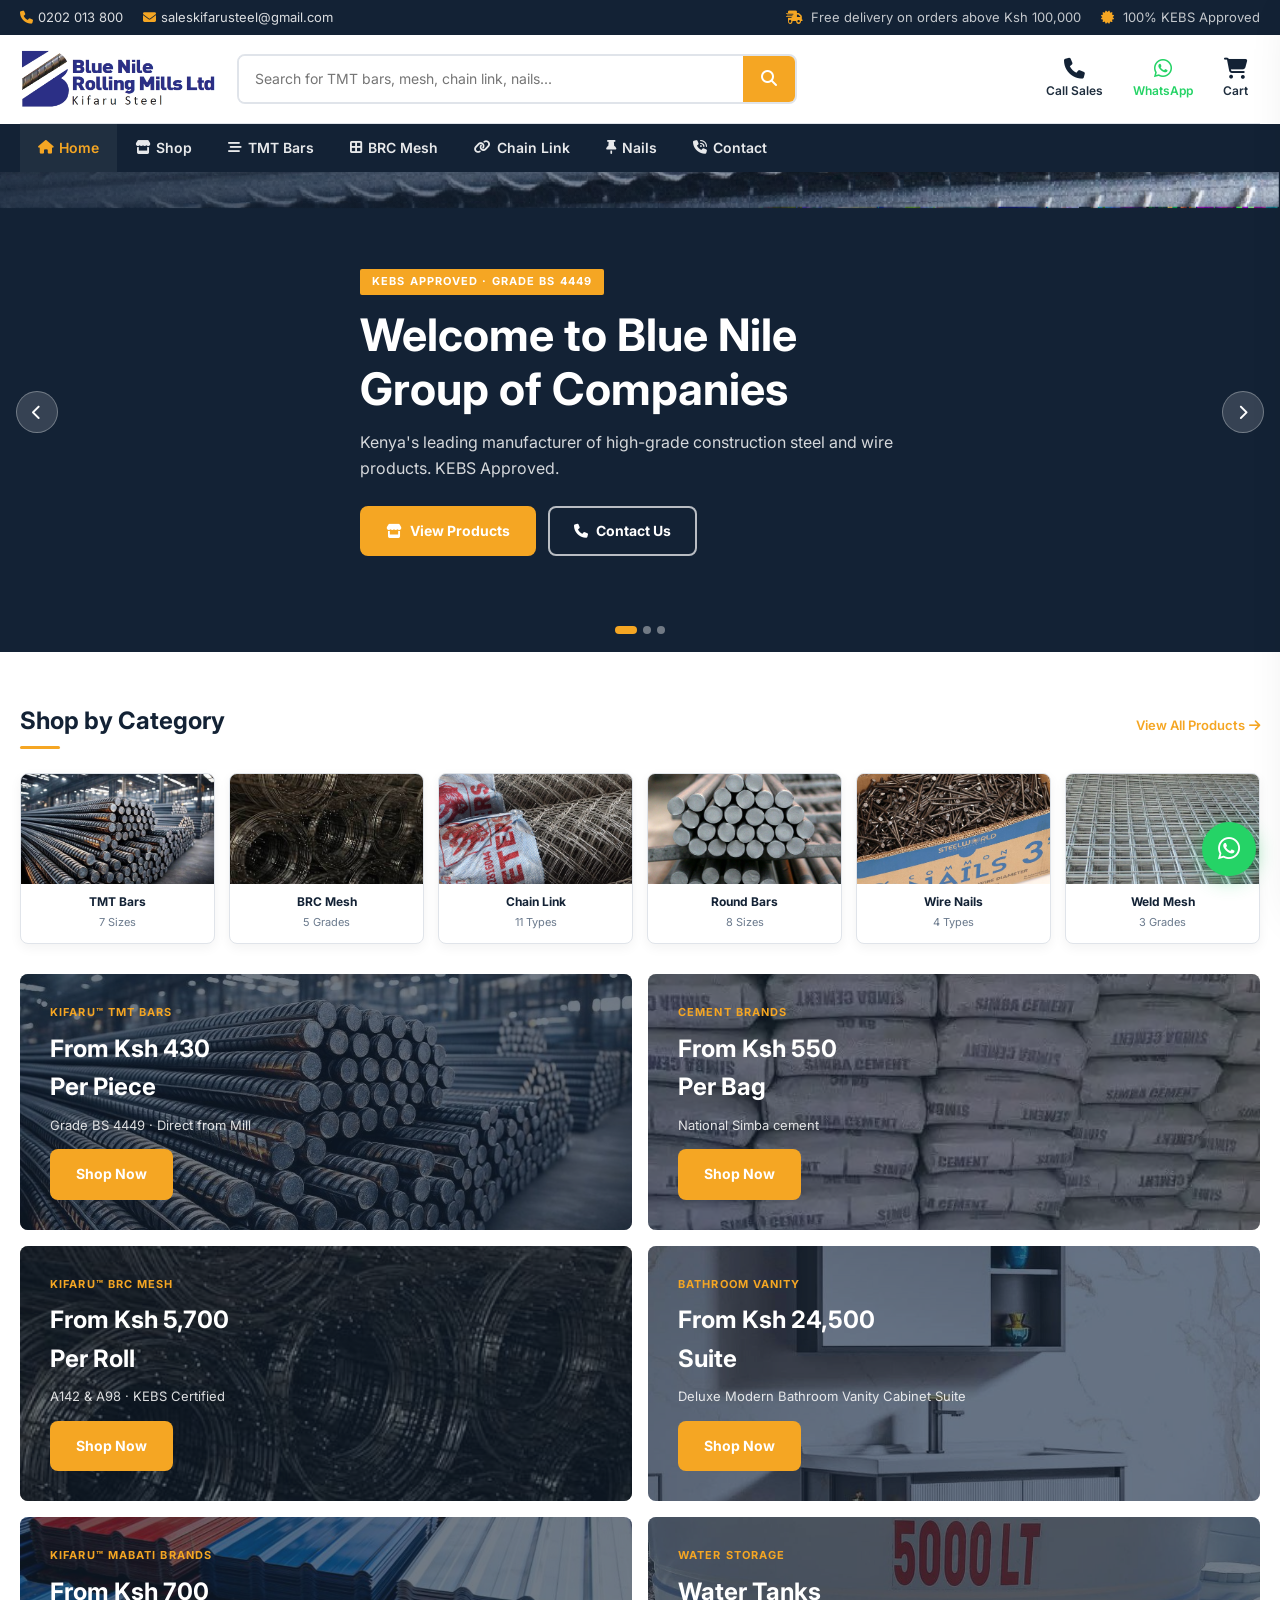
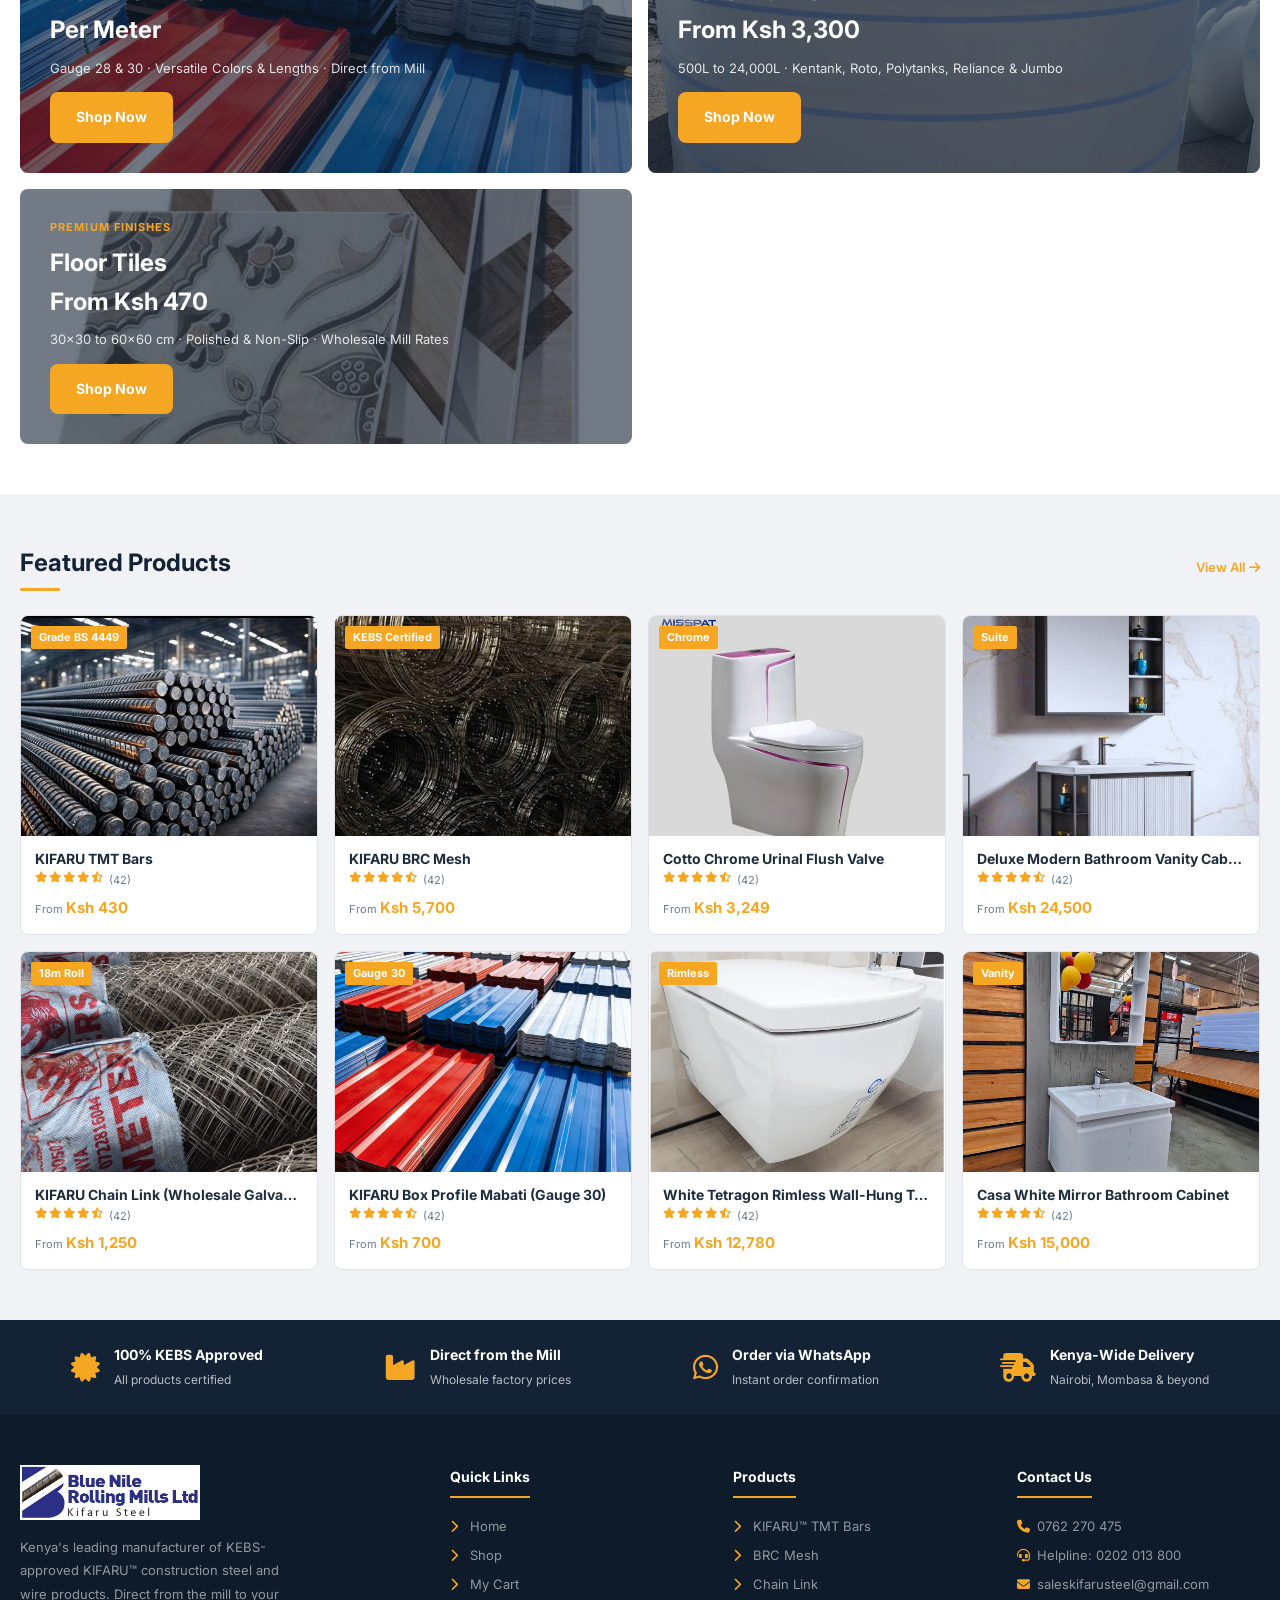
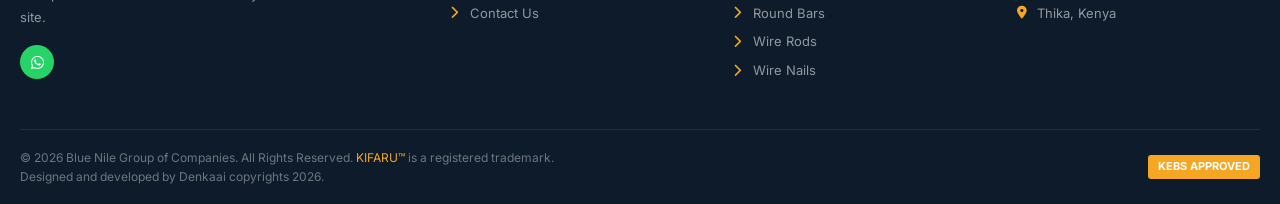
==== index.html @ 664346e0 "Update Box Profile banner to Mabati Brands and link to Mabati category" ====
<!DOCTYPE html>
<html lang="en">
<head>
  <meta charset="UTF-8">
  <meta name="viewport" content="width=device-width, initial-scale=1.0">
  <meta name="description" content="Blue Nile Group — Kenya's leading manufacturer of KEBS-approved KIFARU™ steel and wire products. TMT Bars, BRC Mesh, Chain Link, Nails and more. Order via WhatsApp.">
  <title>Blue Nile Group | KIFARU™ Steel &amp; Wire Products — Kenya</title>
  <link rel="icon" href="assets/logo-2.png" type="image/png">
  <link rel="stylesheet" href="https://cdnjs.cloudflare.com/ajax/libs/font-awesome/6.4.0/css/all.min.css">
  <link rel="stylesheet" href="https://cdnjs.cloudflare.com/ajax/libs/aos/2.3.4/aos.css">
  <link rel="stylesheet" href="style.css?v=1.0.6">
</head>
<body>

<!-- ===================== TOP BAR ===================== -->
<div class="top-bar">
  <div class="container">
    <div class="top-bar-left">
      <span><i class="fa-solid fa-phone"></i><a href="tel:0202013800">0202 013 800</a></span>
      <span><i class="fa-solid fa-envelope"></i><a href="mailto:saleskifarusteel@gmail.com">saleskifarusteel@gmail.com</a></span>
    </div>
    <div class="top-bar-right">
      <span><i class="fa-solid fa-truck-fast"></i> Free delivery on orders above Ksh 100,000</span>
      <span><i class="fa-solid fa-certificate"></i> 100% KEBS Approved</span>
    </div>
  </div>
</div>

<!-- ===================== HEADER ===================== -->
<header class="site-header" id="site-header">
  <div class="container">
    <div class="header-main">
      <a href="index.html" class="header-logo">
        <img src="assets/logo-2.png" alt="Blue Nile Group of Companies">
      </a>
      <div class="header-search">
        <input type="text" id="header-search-input" placeholder="Search for TMT bars, mesh, chain link, nails...">
        <button id="header-search-btn" aria-label="Search"><i class="fa-solid fa-magnifying-glass"></i></button>
      </div>
      <div class="header-actions">
        <a href="tel:0762270475" class="header-action-btn">
          <i class="fa-solid fa-phone"></i>
          <span>Call Sales</span>
        </a>
        <a href="https://wa.me/254755627028" target="_blank" class="header-action-btn" style="color:#25D366;">
          <i class="fa-brands fa-whatsapp" style="color:#25D366;"></i>
          <span>WhatsApp</span>
        </a>
        <button class="header-action-btn" id="cart-icon-btn" style="position:relative;">
          <i class="fa-solid fa-cart-shopping"></i>
          <span>Cart</span>
          <span class="cart-count" style="display:none;">0</span>
        </button>
      </div>
    </div>
  </div>
  <nav class="header-nav">
    <div class="container">
      <ul class="nav-menu" id="nav-menu">
        <li><a href="index.html" class="active"><i class="fa-solid fa-house"></i> Home</a></li>
        <li><a href="shop.html"><i class="fa-solid fa-store"></i> Shop</a></li>
        <li><a href="shop.html?cat=TMT Bars"><i class="fa-solid fa-bars-staggered"></i> TMT Bars</a></li>
        <li><a href="shop.html?cat=BRC Mesh"><i class="fa-solid fa-border-all"></i> BRC Mesh</a></li>
        <li><a href="shop.html?cat=Chain Link"><i class="fa-solid fa-link"></i> Chain Link</a></li>
        <li><a href="shop.html?cat=Nails"><i class="fa-solid fa-thumbtack"></i> Nails</a></li>
        <li><a href="#contact"><i class="fa-solid fa-phone-volume"></i> Contact</a></li>
      </ul>
      <button class="mobile-nav-toggle" id="mobile-nav-toggle"><i class="fa-solid fa-bars"></i></button>
    </div>
  </nav>
</header>

<!-- ===================== HERO SLIDER ===================== -->
<section class="hero">
  <div class="hero-slide active" style="background-image:url('assets/products/tmt-bars-2.png');">
    <div class="hero-overlay"></div>
    <div class="container">
      <div class="hero-content">
        <span class="hero-tag">KEBS Approved · Grade BS 4449</span>
        <h1>Welcome to Blue Nile Group of Companies</h1>
        <p>Kenya's leading manufacturer of high-grade construction steel and wire products. KEBS Approved.</p>
        <div class="hero-btns">
          <a href="shop.html" class="btn btn-accent"><i class="fa-solid fa-store"></i> View Products</a>
          <a href="#contact" class="btn btn-outline-white"><i class="fa-solid fa-phone"></i> Contact Us</a>
        </div>
      </div>
    </div>
  </div>
  <div class="hero-slide" style="background-image:url('assets/products/round-bars-2.jpg');">
    <div class="hero-overlay"></div>
    <div class="container">
      <div class="hero-content">
        <span class="hero-tag">Precision Engineered</span>
        <h1>KIFARU™ Steel — Built for Kenya</h1>
        <p>Precision-engineered round bars, TMT bars and mesh products trusted by contractors nationwide.</p>
        <div class="hero-btns">
          <a href="shop.html" class="btn btn-accent"><i class="fa-solid fa-store"></i> View Products</a>
          <a href="#contact" class="btn btn-outline-white"><i class="fa-solid fa-phone"></i> Contact Us</a>
        </div>
      </div>
    </div>
  </div>
  <div class="hero-slide" style="background-image:url('assets/products/kifaru-brc-mesh-2.jpeg');">
    <div class="hero-overlay"></div>
    <div class="container">
      <div class="hero-content">
        <span class="hero-tag">Factory Prices</span>
        <h1>Wholesale Prices. Direct from the Mill.</h1>
        <p>Browse our full product catalog and inquire directly for bulk orders.</p>
        <div class="hero-btns">
          <a href="shop.html" class="btn btn-accent"><i class="fa-solid fa-store"></i> View Products</a>
          <a href="#contact" class="btn btn-outline-white"><i class="fa-solid fa-phone"></i> Contact Us</a>
        </div>
      </div>
    </div>
  </div>
  <div class="hero-arrows">
    <button class="hero-arrow hero-prev" aria-label="Previous"><i class="fa-solid fa-chevron-left"></i></button>
    <button class="hero-arrow hero-next" aria-label="Next"><i class="fa-solid fa-chevron-right"></i></button>
  </div>
  <div class="hero-dots">
    <span class="hero-dot active"></span>
    <span class="hero-dot"></span>
    <span class="hero-dot"></span>
  </div>
</section>

<!-- ===================== CATEGORIES ===================== -->
<section class="section" style="background:#fff;">
  <div class="container">
    <div class="section-title reveal">
      <h2>Shop by Category</h2>
      <a href="shop.html">View All Products <i class="fa-solid fa-arrow-right"></i></a>
    </div>
    <div class="categories-grid reveal">
      <a href="shop.html?cat=TMT Bars" class="cat-card">
        <img src="assets/products/tmt-bars-1.jpg" alt="TMT Bars">
        <div class="cat-card-body"><h4>TMT Bars</h4><span>7 Sizes</span></div>
      </a>
      <a href="shop.html?cat=BRC Mesh" class="cat-card">
        <img src="assets/products/kifaru-brc-mesh-1.jpeg" alt="BRC Mesh">
        <div class="cat-card-body"><h4>BRC Mesh</h4><span>5 Grades</span></div>
      </a>
      <a href="shop.html?cat=Chain Link" class="cat-card">
        <img src="assets/products/chainlink-galvanized-1.jpg" alt="Chain Link">
        <div class="cat-card-body"><h4>Chain Link</h4><span>11 Types</span></div>
      </a>
      <a href="shop.html?cat=Round Bars" class="cat-card">
        <img src="assets/products/round-bars-1.jpeg" alt="Round Bars">
        <div class="cat-card-body"><h4>Round Bars</h4><span>8 Sizes</span></div>
      </a>
      <a href="shop.html?cat=Common Nails" class="cat-card">
        <img src="assets/products/common-nails-1.jpg" alt="Nails">
        <div class="cat-card-body"><h4>Wire Nails</h4><span>4 Types</span></div>
      </a>
      <a href="shop.html?cat=Weld Mesh" class="cat-card">
        <img src="assets/products/kifaru-weld-mesh-1.jpg" alt="Weld Mesh">
        <div class="cat-card-body"><h4>Weld Mesh</h4><span>3 Grades</span></div>
      </a>
    </div>

    <!-- Promo Banners -->
    <div class="promo-banner-grid reveal">
      <div class="promo-banner" style="background-image:url('assets/products/tmt-bars-1.jpg');">
        <div class="promo-banner-content">
          <span class="tag">KIFARU™ TMT Bars</span>
          <h3>From Ksh 430<br>Per Piece</h3>
          <p>Grade BS 4449 · Direct from Mill</p>
          <a href="shop.html?q=KIFARU%20TMT%20Bars" class="btn btn-accent">Shop Now</a>
        </div>
      </div>
      <div class="promo-banner" style="background-image:url('assets/products/simba-cement-1.jpg');">
        <div class="promo-banner-content">
          <span class="tag">CEMENT BRANDS</span>
          <h3>From Ksh 550<br>Per Bag</h3>
          <p>National Simba cement</p>
          <a href="shop.html?cat=Cement" class="btn btn-accent">Shop Now</a>
        </div>
      </div>
      <div class="promo-banner" style="background-image:url('assets/products/kifaru-brc-mesh-1.jpeg');">
        <div class="promo-banner-content">
          <span class="tag">KIFARU™ BRC Mesh</span>
          <h3>From Ksh 5,700<br>Per Roll</h3>
          <p>A142 &amp; A98 · KEBS Certified</p>
          <a href="shop.html?q=KIFARU%20BRC%20Mesh" class="btn btn-accent">Shop Now</a>
        </div>
      </div>
      <div class="promo-banner" style="background-image:url('assets/products/cabinets/cabinets.jpg');">
        <div class="promo-banner-content">
          <span class="tag">BATHROOM VANITY</span>
          <h3>From Ksh 24,500<br>Suite</h3>
          <p>Deluxe Modern Bathroom Vanity Cabinet Suite</p>
          <a href="shop.html?q=Deluxe%20Modern%20Bathroom%20Vanity%20Cabinet%20Suite" class="btn btn-accent">Shop Now</a>
        </div>
      </div>
      <div class="promo-banner" style="background-image:url('assets/products/box-profile-1.jpg');">
        <div class="promo-banner-content">
          <span class="tag">KIFARU™ MABATI BRANDS</span>
          <h3>From Ksh 700<br>Per Meter</h3>
          <p>Gauge 28 & 30 · Versatile Colors & Lengths · Direct from Mill</p>
          <a href="shop.html?cat=Mabati" class="btn btn-accent">Shop Now</a>
        </div>
      </div>
      <div class="promo-banner" style="background-image:url('assets/products/tank-1.jpg');">
        <div class="promo-banner-content">
          <span class="tag">WATER STORAGE</span>
          <h3>Water Tanks<br>From Ksh 3,300</h3>
          <p>500L to 24,000L · Kentank, Roto, Polytanks, Reliance &amp; Jumbo</p>
          <a href="shop.html?cat=Tanks" class="btn btn-accent">Shop Now</a>
        </div>
      </div>
      <div class="promo-banner" style="background-image:url('assets/products/floor-tile-1.jpg');">
        <div class="promo-banner-content">
          <span class="tag">PREMIUM FINISHES</span>
          <h3>Floor Tiles<br>From Ksh 470</h3>
          <p>30×30 to 60×60 cm · Polished &amp; Non-Slip · Wholesale Mill Rates</p>
          <a href="shop.html?cat=Floor Tile" class="btn btn-accent">Shop Now</a>
        </div>
      </div>
    </div>
  </div>
</section>

<!-- ===================== FEATURED PRODUCTS ===================== -->
<section class="section">
  <div class="container">
    <div class="section-title reveal">
      <h2>Featured Products</h2>
      <a href="shop.html">View All <i class="fa-solid fa-arrow-right"></i></a>
    </div>
    <div class="products-grid" id="featured-grid">
      <!-- Rendered by JS below -->
    </div>
  </div>
</section>

<!-- ===================== TRUST BAR ===================== -->
<div class="trust-bar">
  <div class="container">
    <div class="trust-item reveal"><i class="fa-solid fa-certificate"></i><div><strong>100% KEBS Approved</strong><span>All products certified</span></div></div>
    <div class="trust-item reveal"><i class="fa-solid fa-industry"></i><div><strong>Direct from the Mill</strong><span>Wholesale factory prices</span></div></div>
    <div class="trust-item reveal"><i class="fa-brands fa-whatsapp"></i><div><strong>Order via WhatsApp</strong><span>Instant order confirmation</span></div></div>
    <div class="trust-item reveal"><i class="fa-solid fa-truck-fast"></i><div><strong>Kenya-Wide Delivery</strong><span>Nairobi, Mombasa & beyond</span></div></div>
  </div>
</div>

<!-- ===================== FOOTER ===================== -->
<footer class="site-footer">
  <div class="container">
    <div class="footer-grid">
      <div class="footer-brand">
        <img src="assets/logo-2.png" alt="Blue Nile Group Logo">
        <p>Kenya's leading manufacturer of KEBS-approved KIFARU™ construction steel and wire products. Direct from the mill to your site.</p>
        <div style="display:flex;gap:10px;margin-top:16px;">
          <a href="https://wa.me/254755627028" target="_blank" style="width:34px;height:34px;background:#25D366;border-radius:50%;display:flex;align-items:center;justify-content:center;color:#fff;"><i class="fa-brands fa-whatsapp"></i></a>
        </div>
      </div>
      <div class="footer-col">
        <h4>Quick Links</h4>
        <ul>
          <li><a href="index.html"><i class="fa-solid fa-chevron-right"></i>Home</a></li>
          <li><a href="shop.html"><i class="fa-solid fa-chevron-right"></i>Shop</a></li>
          <li><a href="cart.html"><i class="fa-solid fa-chevron-right"></i>My Cart</a></li>
          <li><a href="#contact"><i class="fa-solid fa-chevron-right"></i>Contact Us</a></li>
        </ul>
      </div>
      <div class="footer-col">
        <h4>Products</h4>
        <ul>
          <li><a href="shop.html?cat=TMT Bars"><i class="fa-solid fa-chevron-right"></i>KIFARU™ TMT Bars</a></li>
          <li><a href="shop.html?cat=BRC Mesh"><i class="fa-solid fa-chevron-right"></i>BRC Mesh</a></li>
          <li><a href="shop.html?cat=Chain Link"><i class="fa-solid fa-chevron-right"></i>Chain Link</a></li>
          <li><a href="shop.html?cat=Round Bars"><i class="fa-solid fa-chevron-right"></i>Round Bars</a></li>
          <li><a href="shop.html?cat=Wire Rods"><i class="fa-solid fa-chevron-right"></i>Wire Rods</a></li>
          <li><a href="shop.html?cat=Common Nails"><i class="fa-solid fa-chevron-right"></i>Wire Nails</a></li>
        </ul>
      </div>
      <div class="footer-col">
        <h4>Contact Us</h4>
        <ul>
          <li><a href="tel:0762270475"><i class="fa-solid fa-phone"></i>0762 270 475</a></li>
          <li><a href="tel:0202013800"><i class="fa-solid fa-headset"></i>Helpline: 0202 013 800</a></li>
          <li><a href="mailto:saleskifarusteel@gmail.com"><i class="fa-solid fa-envelope"></i>saleskifarusteel@gmail.com</a></li>
          <li><a href="#"><i class="fa-solid fa-location-dot"></i>Thika, Kenya</a></li>
        </ul>
      </div>
    </div>
    <div class="footer-bottom">
      <p>&copy; 2026 Blue Nile Group of Companies. All Rights Reserved. <a href="#">KIFARU™</a> is a registered trademark.<br>Designed and developed by Denkaai copyrights 2026.</p>
      <span style="background:var(--accent);color:#fff;padding:3px 10px;border-radius:3px;font-size:11px;font-weight:700;">KEBS APPROVED</span>
    </div>
  </div>
</footer>

<!-- ===================== CART DRAWER ===================== -->
<div class="cart-overlay" id="cart-overlay"></div>
<aside class="cart-drawer" id="cart-drawer">
  <div class="cart-drawer-header">
    <h3><i class="fa-solid fa-cart-shopping"></i> Your Cart</h3>
    <button class="cart-close-btn" id="cart-close-btn"><i class="fa-solid fa-xmark"></i></button>
  </div>
  <div class="cart-drawer-items" id="cart-drawer-items"></div>
  <div class="cart-drawer-footer">
    <div class="cart-subtotal"><span>Subtotal</span><span id="cart-subtotal-amount">Ksh 0</span></div>
    <button class="cart-wa-btn" id="drawer-wa-btn"><i class="fa-solid fa-arrow-right"></i> Proceed to Checkout</button>
    <button class="cart-view-btn" id="cart-view-btn"><i class="fa-solid fa-cart-shopping"></i> Review Cart</button>
  </div>
</aside>

<!-- ===================== QUICK VIEW MODAL ===================== -->
<div class="modal-overlay" id="quick-view-modal" data-product-id="">
  <div class="modal">
    <button class="modal-close" id="quick-view-close"><i class="fa-solid fa-xmark"></i></button>
    <div class="modal-inner">
      <div class="modal-img-wrap"><img src="" alt="" class="modal-main-img"></div>
      <div class="modal-info">
        <h2 class="modal-title"></h2>
        <div class="price modal-price"></div>
        <p class="modal-desc"></p>
        <p class="variant-label">Select Size / Type:</p>
        <select class="variant-select modal-variant-select"></select>
        <div class="modal-qty-row">
          <div class="modal-qty">
            <button id="modal-qty-minus">−</button>
            <input type="number" value="1" min="1" id="modal-qty-val" class="modal-qty-val">
            <button id="modal-qty-plus">+</button>
          </div>
          <button class="modal-add-btn" id="modal-add-btn"><i class="fa-solid fa-cart-plus"></i> Add to Cart</button>
        </div>
        <button class="cart-wa-btn" id="modal-checkout-btn" style="margin-top:0; width:100%; justify-content:center; cursor:pointer;"><i class="fa-solid fa-arrow-right"></i> Proceed to Checkout</button>
      </div>
    </div>
  </div>
</div>

<!-- ===================== WHATSAPP FLOAT ===================== -->
<div class="wa-float">
  <a href="https://wa.me/254755627028?text=Hello%20KIFARU%20Steel!%20I%20would%20like%20to%20inquire%20about%20your%20products." target="_blank" aria-label="Chat on WhatsApp"><i class="fa-brands fa-whatsapp"></i></a>
</div>

<script src="https://cdnjs.cloudflare.com/ajax/libs/aos/2.3.4/aos.js"></script>
<script src="script.js?v=1.0.8"></script>
<script>
// Render 8 featured products on homepage
const featuredIds = [1, 3, 51, 58, 4, 20, 43, 54];
const grid = document.getElementById('featured-grid');
if (grid) {
  grid.innerHTML = featuredIds.map(id => {
    const p = PRODUCTS.find(x => x.id === id);
    if (!p) return '';
    return `
    <div class="product-card reveal" data-category="${p.category}" data-price="${p.fromPrice}" data-aos="fade-up">
      <div class="product-img-wrap">
        <span class="product-badge">${p.badge}</span>
        <div style="position:relative; width:100%; height:100%;">
          <img src="${p.image}" alt="${p.name}" loading="lazy" onerror="this.src='assets/logo-2.png'" data-images="${p.images ? p.images.join(',') : p.image}" data-index="0">
          ${p.images && p.images.length > 1 ? `
          <button onclick="nextImg(event, -1)" class="carousel-nav-btn left">&#10094;</button>
          <button onclick="nextImg(event, 1)" class="carousel-nav-btn right">&#10095;</button>
          ` : ''}
        </div>
        <div class="card-actions">
          <button class="card-add-btn" onclick="openQuickView(${p.id})"><i class="fa-solid fa-cart-plus"></i> Add to Cart</button>
        </div>
      </div>
      <div class="card-body product-card-body">
        <h3><a href="shop.html?q=${encodeURIComponent(p.name)}">${p.name}</a></h3>
        <div class="star-rating"><i class="fa-solid fa-star"></i><i class="fa-solid fa-star"></i><i class="fa-solid fa-star"></i><i class="fa-solid fa-star"></i><i class="fa-solid fa-star-half-stroke"></i><span>(42)</span></div>
        <div class="product-price"><span class="from">From</span>Ksh ${p.fromPrice.toLocaleString()}</div>
        <button class="card-btn-mobile" onclick="openQuickView(${p.id})"><i class="fa-solid fa-cart-plus"></i> Add to Cart</button>
      </div>
    </div>`;
  }).join('');
  // Trigger scroll observer for newly added cards
  document.querySelectorAll('#featured-grid .reveal').forEach(el => {
    const obs = new IntersectionObserver(entries => {
      entries.forEach(e => { if(e.isIntersecting){ e.target.classList.add('active'); obs.unobserve(e.target); }});
    },{threshold:0.1});
    obs.observe(el);
  });
}
</script>
</body>
</html>
---- style.css ----
/* =========================================================
   BLUE NILE GROUP | KIFARU STEEL
   WooCommerce-Style E-Commerce Stylesheet
   Inspired by wajenzistores.com
   ========================================================= */

@import url('https://fonts.googleapis.com/css2?family=Inter:wght@400;500;600;700&display=swap');

/* === CSS VARIABLES === */
:root {
  --primary: #132235;
  --primary-d: #0c1a28;
  --accent: #f5a623;
  --accent-d: #e09415;
  --white: #ffffff;
  --body-bg: #f0f2f5;
  --card-bg: #ffffff;
  --text: #1e2d3d;
  --muted: #6b7a8d;
  --border: #e0e4ea;
  --star: #f5a623;
  --green: #25D366;
  --red: #e74c3c;
  --font: 'Inter', sans-serif;
  --radius: 8px;
  --shadow: 0 4px 12px rgba(0, 0, 0, 0.05);
  --shadow-md: 0 8px 24px rgba(0, 0, 0, 0.08);
  --shadow-lg: 0 12px 48px rgba(0, 0, 0, 0.12);
  --transition: 0.3s cubic-bezier(0.25, 0.8, 0.25, 1);
  --container: 1280px;
  --header-h: 130px;
}

/* === RESET === */
*,
*::before,
*::after {
  box-sizing: border-box;
  margin: 0;
  padding: 0;
}

html {
  scroll-behavior: smooth;
}

body {
  font-family: var(--font);
  background: var(--body-bg);
  color: var(--text);
  line-height: 1.6;
  overflow-x: hidden;
  font-size: 15px;
}

a {
  text-decoration: none;
  color: inherit;
  transition: var(--transition);
}

img {
  max-width: 100%;
  display: block;
}

button {
  cursor: pointer;
  border: none;
  background: none;
  font: inherit;
}

ul,
ol {
  list-style: none;
}

input,
select,
textarea {
  font: inherit;
}

/* === LAYOUT === */
.container {
  max-width: var(--container);
  margin: auto;
  padding: 0 20px;
}

.section {
  padding: 50px 0;
}

/* === TOP BAR === */
.top-bar {
  background: var(--primary);
  color: rgba(255, 255, 255, 0.75);
  font-size: 13px;
  padding: 7px 0;
}

.top-bar .container {
  display: flex;
  justify-content: space-between;
  align-items: center;
  flex-wrap: wrap;
  gap: 8px;
}

.top-bar a {
  color: rgba(255, 255, 255, 0.85);
}

.top-bar a:hover {
  color: var(--accent);
}

.top-bar-left,
.top-bar-right {
  display: flex;
  gap: 20px;
  align-items: center;
}

.top-bar i {
  color: var(--accent);
  margin-right: 5px;
}

/* === HEADER === */
.site-header {
  background: var(--white);
  box-shadow: var(--shadow);
  position: sticky;
  top: 0;
  z-index: 500;
  transition: box-shadow var(--transition);
}

.site-header.scrolled {
  box-shadow: var(--shadow-md);
}

.header-main {
  display: flex;
  align-items: center;
  gap: 20px;
  padding: 14px 0;
  border-bottom: 1px solid var(--border);
}

.header-logo img {
  height: 60px;
}

.header-search {
  flex: 1;
  max-width: 560px;
  display: flex;
  border: 2px solid var(--border);
  border-radius: var(--radius);
  overflow: hidden;
  transition: border-color var(--transition);
}

.header-search:focus-within {
  border-color: var(--accent);
}

.header-search input {
  flex: 1;
  padding: 10px 16px;
  border: none;
  outline: none;
  font-size: 14px;
}

.header-search button {
  padding: 10px 18px;
  background: var(--accent);
  color: #fff;
  font-size: 1rem;
}

.header-search button:hover {
  background: var(--accent-d);
}

.header-actions {
  display: flex;
  gap: 6px;
  margin-left: auto;
}

.header-action-btn {
  display: flex;
  flex-direction: column;
  align-items: center;
  gap: 2px;
  padding: 6px 12px;
  color: var(--text);
  font-size: 12px;
  font-weight: 600;
  border-radius: var(--radius);
  transition: var(--transition);
  position: relative;
  text-align: center;
}

.header-action-btn i {
  font-size: 1.3rem;
  color: var(--primary);
}

.header-action-btn:hover {
  color: var(--accent);
}

.header-action-btn:hover i {
  color: var(--accent);
}

.cart-count {
  position: absolute;
  top: 2px;
  right: 8px;
  background: var(--accent);
  color: #fff;
  width: 18px;
  height: 18px;
  border-radius: 50%;
  font-size: 10px;
  font-weight: 700;
  display: flex;
  align-items: center;
  justify-content: center;
  line-height: 1;
}

/* === MAIN NAV === */
.header-nav {
  background: var(--primary);
}

.header-nav .container {
  display: flex;
  align-items: stretch;
}

.nav-menu {
  display: flex;
  gap: 0;
  flex: 1;
}

.nav-menu>li>a {
  display: flex;
  align-items: center;
  gap: 6px;
  padding: 13px 18px;
  color: rgba(255, 255, 255, 0.9);
  font-size: 14px;
  font-weight: 600;
  transition: var(--transition);
  white-space: nowrap;
}

.nav-menu>li>a:hover,
.nav-menu>li>a.active {
  color: var(--accent);
  background: rgba(255, 255, 255, 0.06);
}

.nav-menu>li>a i {
  font-size: 0.85rem;
}

.mobile-nav-toggle {
  display: none;
  color: #fff;
  font-size: 1.4rem;
  padding: 10px 0;
  margin-left: auto;
}

/* === CART DRAWER === */
.cart-overlay {
  position: fixed;
  inset: 0;
  background: rgba(0, 0, 0, 0.45);
  z-index: 900;
  opacity: 0;
  pointer-events: none;
  transition: opacity var(--transition);
}

.cart-overlay.open {
  opacity: 1;
  pointer-events: all;
}

.cart-drawer {
  position: fixed;
  top: 0;
  right: -420px;
  width: 400px;
  max-width: 100vw;
  height: 100vh;
  background: var(--white);
  z-index: 901;
  display: flex;
  flex-direction: column;
  transition: right 0.35s ease;
  box-shadow: var(--shadow-lg);
}

.cart-drawer.open {
  right: 0;
}

.cart-drawer-header {
  display: flex;
  align-items: center;
  justify-content: space-between;
  padding: 18px 20px;
  border-bottom: 2px solid var(--border);
  background: var(--primary);
  color: #fff;
}

.cart-drawer-header h3 {
  font-size: 1.1rem;
  font-weight: 700;
}

.cart-close-btn {
  color: #fff;
  font-size: 1.4rem;
  transition: var(--transition);
}

.cart-close-btn:hover {
  color: var(--accent);
}

.cart-drawer-items {
  flex: 1;
  overflow-y: auto;
  padding: 16px;
}

.cart-empty-msg {
  text-align: center;
  padding: 40px 20px;
  color: var(--muted);
}

.cart-empty-msg i {
  font-size: 3rem;
  color: var(--border);
  display: block;
  margin-bottom: 12px;
}

.cart-item {
  display: flex;
  gap: 12px;
  padding: 12px 0;
  border-bottom: 1px solid var(--border);
  align-items: center;
}

.cart-item-img {
  width: 64px;
  height: 64px;
  border-radius: var(--radius);
  object-fit: cover;
  flex-shrink: 0;
  border: 1px solid var(--border);
}

.cart-item-info {
  flex: 1;
  min-width: 0;
}

.cart-item-name {
  font-size: 13px;
  font-weight: 600;
  line-height: 1.3;
  margin-bottom: 4px;
}

.cart-item-variant {
  font-size: 12px;
  color: var(--muted);
}

.cart-item-price {
  font-size: 13px;
  font-weight: 700;
  color: var(--accent);
  margin-top: 4px;
}

.cart-item-qty {
  display: flex;
  align-items: center;
  gap: 6px;
  margin-top: 6px;
}

.qty-btn {
  width: 24px;
  height: 24px;
  border: 1px solid var(--border);
  border-radius: var(--radius);
  display: flex;
  align-items: center;
  justify-content: center;
  font-size: 12px;
  font-weight: 700;
  transition: var(--transition);
}

.qty-btn:hover {
  background: var(--primary);
  color: #fff;
  border-color: var(--primary);
}

.qty-input {
  width: 36px;
  text-align: center;
  border: 1px solid var(--border);
  border-radius: var(--radius);
  padding: 2px;
  font-size: 13px;
}

.cart-item-remove {
  color: var(--muted);
  font-size: 1rem;
  padding: 4px;
  transition: var(--transition);
  flex-shrink: 0;
}

.cart-item-remove:hover {
  color: var(--red);
}

.cart-drawer-footer {
  padding: 16px 20px;
  border-top: 2px solid var(--border);
  background: var(--body-bg);
}

.cart-subtotal {
  display: flex;
  justify-content: space-between;
  font-size: 14px;
  font-weight: 700;
  margin-bottom: 12px;
}

.cart-subtotal span:last-child {
  color: var(--accent);
  font-size: 16px;
}

.cart-wa-btn {
  display: flex;
  align-items: center;
  justify-content: center;
  gap: 10px;
  width: 100%;
  padding: 13px;
  background: var(--green);
  color: #fff;
  border-radius: var(--radius);
  font-weight: 700;
  font-size: 15px;
  transition: var(--transition);
  margin-bottom: 8px;
}

.cart-wa-btn:hover {
  background: #1da851;
  transform: translateY(-1px);
}

.cart-wa-btn i {
  font-size: 1.3rem;
}

.cart-view-btn {
  display: flex;
  align-items: center;
  justify-content: center;
  gap: 8px;
  width: 100%;
  padding: 11px;
  background: var(--primary);
  color: #fff;
  border-radius: var(--radius);
  font-weight: 600;
  font-size: 14px;
  transition: var(--transition);
}

.cart-view-btn:hover {
  background: var(--primary-d);
}

/* === HERO SLIDER === */
.hero {
  position: relative;
  overflow: hidden;
  background: var(--primary);
}

.hero-slide {
  display: none;
  position: relative;
  min-height: 480px;
  background-size: cover;
  background-position: center;
}

.hero-slide.active {
  display: flex;
  align-items: center;
}

.hero-overlay {
  position: absolute;
  inset: 0;
  background: linear-gradient(90deg, rgba(19, 34, 53, 0.85) 0%, rgba(19, 34, 53, 0.4) 60%, transparent 100%);
}

.hero-content {
  position: relative;
  z-index: 2;
  padding: 60px 0;
  max-width: 560px;
}

.hero-tag {
  display: inline-block;
  background: var(--accent);
  color: #fff;
  font-size: 11px;
  font-weight: 700;
  letter-spacing: 0.1em;
  text-transform: uppercase;
  padding: 4px 12px;
  border-radius: 2px;
  margin-bottom: 14px;
}

.hero-content h1 {
  font-size: 2.8rem;
  font-weight: 700;
  color: #fff;
  line-height: 1.2;
  margin-bottom: 14px;
}

.hero-content p {
  color: rgba(255, 255, 255, 0.82);
  font-size: 1rem;
  margin-bottom: 24px;
}

.hero-btns {
  display: flex;
  gap: 12px;
  flex-wrap: wrap;
}

.btn {
  display: inline-flex;
  align-items: center;
  gap: 8px;
  padding: 12px 24px;
  border-radius: var(--radius);
  font-weight: 700;
  font-size: 14px;
  cursor: pointer;
  border: 2px solid transparent;
  transition: var(--transition);
  white-space: nowrap;
}

.btn-accent {
  background: var(--accent);
  color: #fff;
}

.btn-accent:hover {
  background: var(--accent-d);
}

.btn-outline-white {
  background: transparent;
  border-color: rgba(255, 255, 255, 0.7);
  color: #fff;
}

.btn-outline-white:hover {
  background: rgba(255, 255, 255, 0.12);
}

.btn-primary {
  background: var(--primary);
  color: #fff;
}

.btn-primary:hover {
  background: var(--primary-d);
}

.btn-border {
  background: transparent;
  border: 2px solid var(--primary);
  color: var(--primary);
}

.btn-border:hover {
  background: var(--primary);
  color: #fff;
}

.hero-arrows {
  position: absolute;
  top: 50%;
  transform: translateY(-50%);
  width: 100%;
  display: flex;
  justify-content: space-between;
  padding: 0 16px;
  pointer-events: none;
  z-index: 3;
}

.hero-arrow {
  pointer-events: all;
  background: rgba(255, 255, 255, 0.15);
  border: 1px solid rgba(255, 255, 255, 0.3);
  color: #fff;
  width: 42px;
  height: 42px;
  border-radius: 50%;
  display: flex;
  align-items: center;
  justify-content: center;
  font-size: 0.95rem;
  transition: var(--transition);
}

.hero-arrow:hover {
  background: var(--accent);
  border-color: var(--accent);
}

.hero-dots {
  position: absolute;
  bottom: 18px;
  left: 50%;
  transform: translateX(-50%);
  display: flex;
  gap: 6px;
  z-index: 3;
}

.hero-dot {
  width: 8px;
  height: 8px;
  border-radius: 50%;
  background: rgba(255, 255, 255, 0.4);
  cursor: pointer;
  transition: var(--transition);
}

.hero-dot.active {
  background: var(--accent);
  width: 22px;
  border-radius: 4px;
}

/* === SECTION TITLES === */
.section-title {
  display: flex;
  align-items: center;
  justify-content: space-between;
  margin-bottom: 24px;
  flex-wrap: wrap;
  gap: 10px;
}

.section-title h2 {
  font-size: 1.5rem;
  font-weight: 700;
  color: var(--primary);
  position: relative;
  padding-bottom: 8px;
}

.section-title h2::after {
  content: '';
  position: absolute;
  bottom: 0;
  left: 0;
  width: 40px;
  height: 3px;
  background: var(--accent);
  border-radius: 2px;
}

.section-title a {
  font-size: 13px;
  font-weight: 600;
  color: var(--accent);
  display: flex;
  align-items: center;
  gap: 4px;
}

.section-title a:hover {
  color: var(--accent-d);
}

/* === CATEGORY BLOCKS === */
.categories-grid {
  display: grid;
  grid-template-columns: repeat(6, 1fr);
  gap: 14px;
}

.cat-card {
  background: var(--card-bg);
  border-radius: var(--radius);
  overflow: hidden;
  box-shadow: var(--shadow);
  transition: var(--transition);
  cursor: pointer;
  text-align: center;
  border: 1px solid var(--border);
}

.cat-card:hover {
  box-shadow: var(--shadow-md);
  transform: translateY(-3px);
}

.cat-card img {
  width: 100%;
  height: 110px;
  object-fit: cover;
  transition: transform 0.4s ease;
}

.cat-card:hover img {
  transform: scale(1.05);
}

.cat-card-body {
  padding: 10px 8px;
}

.cat-card-body h4 {
  font-size: 12px;
  font-weight: 700;
  color: var(--primary);
  line-height: 1.3;
}

.cat-card-body span {
  font-size: 11px;
  color: var(--muted);
}

/* === PROMO BANNER === */
.promo-banner-grid {
  display: grid;
  grid-template-columns: repeat(2, 1fr);
  gap: 16px;
  margin-top: 30px;
}

.promo-banner {
  position: relative;
  border-radius: var(--radius);
  overflow: hidden;
  min-height: 180px;
  display: flex;
  align-items: center;
  padding: 30px;
  background-size: cover;
  background-position: center;
}

.promo-banner::before {
  content: '';
  position: absolute;
  inset: 0;
  background: rgba(19, 34, 53, 0.6);
}

.promo-banner-content {
  position: relative;
  z-index: 1;
  color: #fff;
}

.promo-banner-content .tag {
  font-size: 11px;
  font-weight: 700;
  text-transform: uppercase;
  letter-spacing: 0.1em;
  color: var(--accent);
  display: block;
  margin-bottom: 8px;
}

.promo-banner-content h3 {
  font-size: 1.5rem;
  font-weight: 700;
  margin-bottom: 8px;
}

.promo-banner-content p {
  font-size: 13px;
  opacity: 0.85;
  margin-bottom: 14px;
}

/* === PRODUCT CARD === */
.products-grid {
  display: grid;
  grid-template-columns: repeat(4, 1fr);
  gap: 16px;
}

.product-card {
  background: var(--card-bg);
  border: 1px solid var(--border);
  border-radius: var(--radius);
  overflow: hidden;
  position: relative;
  transition: box-shadow var(--transition), transform var(--transition);
}

.product-card:hover {
  box-shadow: var(--shadow-md);
  transform: translateY(-3px);
}

.product-card:hover .card-actions {
  opacity: 1;
  transform: translateY(0);
}

.product-img-wrap {
  position: relative;
  overflow: hidden;
  height: 220px;
  background: #f8f8f8;
}

.product-img-wrap img {
  width: 100%;
  height: 100%;
  object-fit: cover;
  transition: transform 0.4s ease;
}

.product-card:hover .product-img-wrap img {
  transform: scale(1.05);
}

.product-badge {
  position: absolute;
  top: 10px;
  left: 10px;
  background: var(--accent);
  color: #fff;
  font-size: 11px;
  font-weight: 700;
  padding: 3px 8px;
  border-radius: 2px;
  z-index: 10;
}

.carousel-nav-btn {
  position: absolute;
  top: 50%;
  transform: translateY(-50%);
  background: rgba(0, 0, 0, 0.4);
  color: #fff;
  border: none;
  width: 28px;
  height: 28px;
  border-radius: 50%;
  cursor: pointer;
  z-index: 5;
  opacity: 0;
  transition: opacity 0.3s;
  display: flex;
  align-items: center;
  justify-content: center;
  font-size: 12px;
}

.product-img-wrap:hover .carousel-nav-btn,
.modal-img-wrap:hover .carousel-nav-btn {
  opacity: 1;
}

.carousel-nav-btn.left {
  left: 5px;
}

.carousel-nav-btn.right {
  right: 5px;
}

.carousel-nav-btn:hover {
  background: var(--accent);
}

.product-badge.kebs {
  background: #27ae60;
}

.card-actions {
  position: absolute;
  bottom: 0;
  left: 0;
  right: 0;
  display: flex;
  gap: 6px;
  padding: 8px;
  background: rgba(19, 34, 53, 0.85);
  opacity: 0;
  transform: translateY(8px);
  transition: var(--transition);
  z-index: 3;
}

.card-add-btn {
  flex: 1;
  display: flex;
  align-items: center;
  justify-content: center;
  gap: 6px;
  padding: 8px;
  background: var(--accent);
  color: #fff;
  border-radius: var(--radius);
  font-size: 12px;
  font-weight: 700;
  transition: var(--transition);
}

.card-add-btn:hover {
  background: var(--accent-d);
}

.card-wishlist-btn {
  width: 34px;
  display: flex;
  align-items: center;
  justify-content: center;
  background: rgba(255, 255, 255, 0.15);
  color: #fff;
  border-radius: var(--radius);
  transition: var(--transition);
}

.card-wishlist-btn:hover {
  background: var(--accent);
}

.product-card-body {
  padding: 14px;
}

.product-card-body h3 {
  font-size: 14px;
  font-weight: 700;
  color: var(--text);
  margin-bottom: 4px;
  line-height: 1.3;
  white-space: nowrap;
  overflow: hidden;
  text-overflow: ellipsis;
}

.product-card-body h3 a:hover {
  color: var(--accent);
}

.star-rating {
  display: flex;
  gap: 2px;
  margin-bottom: 6px;
}

.star-rating i {
  color: var(--star);
  font-size: 11px;
}

.star-rating span {
  font-size: 11px;
  color: var(--muted);
  margin-left: 4px;
}

.product-price {
  font-size: 15px;
  font-weight: 700;
  color: var(--accent);
}

.product-price .from {
  font-size: 11px;
  font-weight: 400;
  color: var(--muted);
  margin-right: 3px;
}

.product-price del {
  font-size: 13px;
  font-weight: 400;
  color: var(--muted);
  margin-right: 6px;
}

.card-btn-mobile {
  display: flex;
  align-items: center;
  justify-content: center;
  gap: 6px;
  margin-top: 10px;
  padding: 8px;
  background: var(--primary);
  color: #fff;
  border-radius: var(--radius);
  font-size: 13px;
  font-weight: 600;
  width: 100%;
  transition: var(--transition);
  display: none;
}

.card-btn-mobile:hover {
  background: var(--accent);
}

/* === QUICK VIEW MODAL === */
.modal-overlay {
  position: fixed;
  inset: 0;
  background: rgba(0, 0, 0, 0.55);
  z-index: 800;
  display: none;
  align-items: center;
  justify-content: center;
  padding: 20px;
}

.modal-overlay.open {
  display: flex;
}

.modal {
  background: var(--white);
  border-radius: var(--radius);
  max-width: 780px;
  width: 100%;
  max-height: 90vh;
  overflow-y: auto;
  position: relative;
  box-shadow: var(--shadow-lg);
}

.modal-close {
  position: absolute;
  top: 14px;
  right: 14px;
  font-size: 1.4rem;
  color: var(--muted);
  z-index: 2;
  transition: var(--transition);
}

.modal-close:hover {
  color: var(--red);
}

.modal-inner {
  display: grid;
  grid-template-columns: 1fr 1fr;
}

.modal-img-wrap {
  background: #f8f8f8;
}

.modal-img-wrap img {
  width: 100%;
  height: 340px;
  object-fit: cover;
}

.modal-info {
  padding: 28px;
}

.modal-info h2 {
  font-size: 1.3rem;
  font-weight: 700;
  margin-bottom: 8px;
}

.modal-info .price {
  font-size: 1.2rem;
  font-weight: 700;
  color: var(--accent);
  margin-bottom: 12px;
}

.modal-info p {
  font-size: 14px;
  color: var(--muted);
  margin-bottom: 16px;
  line-height: 1.7;
}

.variant-label {
  font-size: 13px;
  font-weight: 600;
  margin-bottom: 6px;
}

.variant-select {
  width: 100%;
  padding: 9px 12px;
  border: 1.5px solid var(--border);
  border-radius: var(--radius);
  font-size: 14px;
  outline: none;
  margin-bottom: 16px;
  transition: border-color var(--transition);
}

.variant-select:focus {
  border-color: var(--accent);
}

.modal-qty-row {
  display: flex;
  gap: 10px;
  align-items: center;
  margin-bottom: 16px;
}

.modal-qty {
  display: flex;
  align-items: center;
  border: 1.5px solid var(--border);
  border-radius: var(--radius);
  overflow: hidden;
}

.modal-qty button {
  width: 36px;
  height: 38px;
  background: #f4f4f4;
  font-size: 1rem;
  font-weight: 700;
  transition: var(--transition);
}

.modal-qty button:hover {
  background: var(--primary);
  color: #fff;
}

.modal-qty input {
  width: 50px;
  text-align: center;
  border: none;
  border-left: 1px solid var(--border);
  border-right: 1px solid var(--border);
  height: 38px;
  font-size: 14px;
  outline: none;
}

.modal-add-btn {
  flex: 1;
  padding: 11px;
  background: var(--accent);
  color: #fff;
  border-radius: var(--radius);
  font-weight: 700;
  font-size: 14px;
  display: flex;
  align-items: center;
  justify-content: center;
  gap: 8px;
  transition: var(--transition);
}

.modal-add-btn:hover {
  background: var(--accent-d);
}

/* === SHOP PAGE LAYOUT === */
.shop-layout {
  display: grid;
  grid-template-columns: 240px 1fr;
  gap: 24px;
  align-items: start;
}

.shop-sidebar {
  background: var(--card-bg);
  border: 1.5px solid var(--border);
  border-radius: 12px;
  padding: 24px;
  position: sticky;
  top: calc(var(--header-h) + 10px);
  box-shadow: 0 4px 18px rgba(0, 0, 0, 0.05);
}

.sidebar-block {
  margin-bottom: 24px;
}

.sidebar-block:last-child {
  margin-bottom: 0;
}

.sidebar-block-call {
  margin-top: 20px;
}

.sidebar-title {
  font-size: 15px;
  font-weight: 700;
  color: var(--primary);
  padding-bottom: 10px;
  border-bottom: 2px solid var(--accent);
  margin-bottom: 14px;
  text-transform: uppercase;
  letter-spacing: 0.05em;
  display: flex;
  align-items: center;
  gap: 8px;
}

.sidebar-title-large {
  font-size: 15px !important;
  font-weight: 700 !important;
  letter-spacing: 0.03em;
  padding-bottom: 10px;
  color: var(--primary);
}

.sidebar-wa-desc {
  font-size: 13px;
  color: #475569;
  line-height: 1.5;
  margin-bottom: 12px;
}

.btn-chat-now-green {
  display: flex !important;
  align-items: center;
  justify-content: center;
  gap: 8px;
  width: 100%;
  padding: 11px 16px !important;
  background: #25D366 !important;
  color: #ffffff !important;
  font-size: 14px !important;
  font-weight: 700 !important;
  border-radius: 7px !important;
  box-shadow: 0 3px 10px rgba(37, 211, 102, 0.3);
  transition: all 0.25s ease;
  text-decoration: none;
  cursor: pointer;
}

.btn-chat-now-green i {
  font-size: 1.1rem;
}

.btn-chat-now-green:hover {
  background: #1da851 !important;
  color: #ffffff !important;
  transform: translateY(-2px);
  box-shadow: 0 6px 18px rgba(37, 211, 102, 0.45);
}

.sidebar-contact-list {
  display: flex;
  flex-direction: column;
  gap: 10px;
}

.sidebar-contact-list a {
  display: flex;
  align-items: center;
  gap: 12px;
  padding: 10px 14px;
  background: #f8fafc;
  border: 1px solid var(--border);
  border-radius: 8px;
  font-size: 15.5px;
  font-weight: 600;
  color: var(--primary);
  transition: all 0.2s ease;
}

.sidebar-contact-list a i {
  color: var(--accent);
  font-size: 1.15rem;
  width: 20px;
  text-align: center;
}

.sidebar-contact-list a:hover {
  background: #ffffff;
  border-color: var(--accent);
  color: var(--accent);
  transform: translateX(3px);
}

.sidebar-cats li {
  margin-bottom: 6px;
}

.sidebar-cats a {
  display: flex;
  justify-content: space-between;
  align-items: center;
  font-size: 14px;
  color: var(--text);
  padding: 5px 0;
  transition: var(--transition);
}

.sidebar-cats a:hover,
.sidebar-cats a.active {
  color: var(--accent);
}

.sidebar-cats a.active {
  font-weight: 700;
}

.sidebar-cats .count {
  background: var(--body-bg);
  border: 1px solid var(--border);
  border-radius: 30px;
  padding: 1px 7px;
  font-size: 11px;
  color: var(--muted);
}

.shop-toolbar {
  display: flex;
  justify-content: space-between;
  align-items: center;
  margin-bottom: 16px;
  background: var(--card-bg);
  border: 1px solid var(--border);
  border-radius: var(--radius);
  padding: 10px 14px;
  flex-wrap: wrap;
  gap: 10px;
}

.shop-count {
  font-size: 13px;
  color: var(--muted);
}

.shop-sort select {
  padding: 6px 10px;
  border: 1px solid var(--border);
  border-radius: var(--radius);
  font-size: 13px;
  outline: none;
}

.shop-grid {
  display: grid;
  grid-template-columns: repeat(3, 1fr);
  gap: 16px;
}

/* === CART PAGE === */
.cart-page-layout {
  display: grid;
  grid-template-columns: 1fr 340px;
  gap: 24px;
  align-items: start;
}

.cart-table {
  background: var(--card-bg);
  border: 1px solid var(--border);
  border-radius: var(--radius);
  overflow: hidden;
}

.cart-table table {
  width: 100%;
  border-collapse: collapse;
}

.cart-table th {
  background: var(--primary);
  color: #fff;
  padding: 12px 16px;
  font-size: 13px;
  font-weight: 700;
  text-align: left;
}

.cart-table td {
  padding: 14px 16px;
  border-bottom: 1px solid var(--border);
  font-size: 14px;
  vertical-align: middle;
}

.cart-table tr:last-child td {
  border-bottom: none;
}

.ct-product {
  display: flex;
  gap: 12px;
  align-items: center;
}

.ct-product img {
  width: 60px;
  height: 60px;
  object-fit: cover;
  border-radius: var(--radius);
  border: 1px solid var(--border);
}

.ct-product-name {
  font-weight: 600;
  font-size: 13px;
}

.ct-product-var {
  font-size: 12px;
  color: var(--muted);
}

.ct-qty {
  display: flex;
  align-items: center;
  gap: 4px;
  border: 1.5px solid var(--border);
  border-radius: var(--radius);
  overflow: hidden;
  width: fit-content;
}

.ct-qty button {
  width: 30px;
  height: 30px;
  background: #f4f4f4;
  font-weight: 700;
  transition: var(--transition);
}

.ct-qty button:hover {
  background: var(--primary);
  color: #fff;
}

.ct-qty input {
  width: 40px;
  height: 30px;
  text-align: center;
  border: none;
  border-left: 1px solid var(--border);
  border-right: 1px solid var(--border);
  font-size: 13px;
  outline: none;
}

.ct-remove {
  color: var(--muted);
  transition: var(--transition);
}

.ct-remove:hover {
  color: var(--red);
}

.ct-price {
  font-weight: 700;
  color: var(--accent);
}

.cart-summary-box {
  background: var(--card-bg);
  border: 1px solid var(--border);
  border-radius: var(--radius);
  overflow: hidden;
  position: sticky;
  top: 140px;
}

.cart-summary-header {
  background: var(--primary);
  color: #fff;
  padding: 14px 18px;
  font-weight: 700;
  font-size: 15px;
}

.cart-summary-body {
  padding: 18px;
}

.summary-row {
  display: flex;
  justify-content: space-between;
  margin-bottom: 12px;
  font-size: 14px;
}

.summary-row .label {
  color: var(--muted);
}

.summary-row.total {
  font-weight: 700;
  font-size: 16px;
  border-top: 2px solid var(--border);
  padding-top: 12px;
  margin-top: 4px;
}

.summary-row.total .value {
  color: var(--accent);
  font-size: 18px;
}

.wa-order-btn {
  display: flex;
  align-items: center;
  justify-content: center;
  gap: 10px;
  width: 100%;
  padding: 14px;
  background: var(--green);
  color: #fff;
  border-radius: var(--radius);
  font-weight: 700;
  font-size: 16px;
  margin-top: 16px;
  transition: var(--transition);
}

.wa-order-btn:hover {
  background: #1da851;
  transform: translateY(-2px);
}

.wa-order-btn i {
  font-size: 1.4rem;
}

.wa-note {
  font-size: 12px;
  color: var(--muted);
  text-align: center;
  margin-top: 10px;
  line-height: 1.5;
}

/* === TRUST BAR === */
.trust-bar {
  background: var(--primary);
  padding: 24px 0;
}

.trust-bar .container {
  display: flex;
  justify-content: space-around;
  flex-wrap: wrap;
  gap: 20px;
}

.trust-item {
  display: flex;
  align-items: center;
  gap: 14px;
  color: #fff;
}

.trust-item i {
  font-size: 1.8rem;
  color: var(--accent);
}

.trust-item strong {
  display: block;
  font-size: 14px;
  font-weight: 700;
}

.trust-item span {
  font-size: 12px;
  opacity: 0.7;
}

/* === FOOTER === */
.site-footer {
  background: #0d1b2a;
  color: #fff;
  padding: 50px 0 0;
}

.footer-grid {
  display: grid;
  grid-template-columns: 1.6fr 1fr 1fr 1fr;
  gap: 40px;
  padding-bottom: 40px;
  border-bottom: 1px solid rgba(255, 255, 255, 0.08);
}

.footer-brand img {
  height: 55px;
  margin-bottom: 16px;
}

.footer-brand p {
  color: rgba(255, 255, 255, 0.55);
  font-size: 13px;
  line-height: 1.8;
  max-width: 260px;
}

.footer-col h4 {
  font-size: 14px;
  font-weight: 700;
  margin-bottom: 18px;
  color: #fff;
  padding-bottom: 8px;
  border-bottom: 2px solid var(--accent);
  display: inline-block;
}

.footer-col ul li {
  margin-bottom: 8px;
}

.footer-col ul li a {
  color: rgba(255, 255, 255, 0.55);
  font-size: 13px;
  transition: var(--transition);
  display: flex;
  align-items: center;
  gap: 6px;
}

.footer-col ul li a:hover {
  color: var(--accent);
  padding-left: 4px;
}

.footer-col ul li a i {
  color: var(--accent);
  width: 14px;
}

.footer-bottom {
  padding: 18px 0;
  display: flex;
  justify-content: space-between;
  align-items: center;
  flex-wrap: wrap;
  gap: 10px;
}

.footer-bottom p {
  color: rgba(255, 255, 255, 0.4);
  font-size: 12px;
}

.footer-bottom a {
  color: var(--accent);
}

/* === WHATSAPP FLOAT === */
.wa-float {
  position: fixed;
  bottom: 24px;
  right: 24px;
  z-index: 600;
}

.wa-float a {
  display: flex;
  align-items: center;
  justify-content: center;
  width: 54px;
  height: 54px;
  background: var(--green);
  border-radius: 50%;
  color: #fff;
  font-size: 1.6rem;
  box-shadow: 0 4px 20px rgba(37, 211, 102, 0.45);
  animation: wa-pulse 2.5s infinite;
  transition: var(--transition);
}

.wa-float a:hover {
  transform: scale(1.1);
  animation: none;
}

@keyframes wa-pulse {
  0% {
    box-shadow: 0 0 0 0 rgba(37, 211, 102, 0.5);
  }

  70% {
    box-shadow: 0 0 0 12px rgba(37, 211, 102, 0);
  }

  100% {
    box-shadow: 0 0 0 0 rgba(37, 211, 102, 0);
  }
}

/* === SCROLL REVEAL === */
.reveal {
  opacity: 0;
  transform: translateY(24px);
  transition: opacity 0.6s ease, transform 0.6s ease;
}

.reveal.active {
  opacity: 1;
  transform: translateY(0);
}

/* === BREADCRUMB === */
.breadcrumb {
  background: var(--card-bg);
  border-bottom: 1px solid var(--border);
  padding: 12px 0;
  font-size: 13.5px;
  width: 100%;
}

.breadcrumb ol {
  display: flex;
  gap: 8px;
  align-items: center;
  flex-wrap: wrap;
  list-style: none !important;
  list-style-type: none !important;
  margin: 0;
  padding: 0;
}

.breadcrumb li {
  display: inline-flex;
  align-items: center;
  gap: 8px;
  list-style: none !important;
  list-style-type: none !important;
  color: var(--muted);
}

.breadcrumb li::marker {
  content: none !important;
  display: none !important;
}

.breadcrumb li+li::before {
  content: '/' !important;
  color: var(--muted);
  font-weight: 400;
  margin-right: 4px;
}

.breadcrumb a {
  color: var(--muted);
}

.breadcrumb a:hover {
  color: var(--accent);
}

.breadcrumb li:last-child {
  color: var(--primary);
  font-weight: 600;
}

/* === PAGINATION === */
.pagination {
  display: flex;
  justify-content: center;
  gap: 6px;
  margin-top: 30px;
}

.page-btn {
  width: 36px;
  height: 36px;
  border: 1.5px solid var(--border);
  border-radius: var(--radius);
  display: flex;
  align-items: center;
  justify-content: center;
  font-size: 13px;
  font-weight: 600;
  color: var(--text);
  transition: var(--transition);
}

.page-btn:hover,
.page-btn.active {
  background: var(--accent);
  color: #fff;
  border-color: var(--accent);
}

/* === RESPONSIVE === */
@media(max-width:1024px) {
  .categories-grid {
    grid-template-columns: repeat(3, 1fr);
  }

  .products-grid {
    grid-template-columns: repeat(3, 1fr);
  }

  .footer-grid {
    grid-template-columns: 1fr 1fr;
  }

  .shop-layout {
    grid-template-columns: 1fr;
  }

  .shop-sidebar {
    position: static;
  }

  .cart-page-layout {
    grid-template-columns: 1fr;
  }

  .cart-summary-box {
    position: static;
  }
}

@media(max-width:768px) {
  :root {
    --header-h: 110px;
  }

  .top-bar {
    display: none;
  }

  .header-main {
    flex-wrap: wrap;
    gap: 10px;
    padding: 10px 0;
  }

  .header-search {
    order: 3;
    max-width: 100%;
    flex: 0 0 100%;
  }

  .header-logo img {
    height: 48px;
  }

  .header-action-btn span {
    display: none;
  }

  .header-action-btn {
    padding: 6px 8px;
  }

  .header-actions {
    gap: 2px;
  }

  .nav-menu {
    display: none;
    flex-direction: column;
    background: var(--primary-d);
    width: 100%;
  }

  .nav-menu.mobile-open {
    display: flex;
  }

  .nav-menu>li>a {
    padding: 12px 20px;
    border-bottom: 1px solid rgba(255, 255, 255, 0.06);
  }

  .mobile-nav-toggle {
    display: block;
  }

  .hero-slide {
    min-height: 320px;
  }

  .hero-content h1 {
    font-size: 1.8rem;
  }

  .hero-content {
    padding: 40px 0;
  }

  .categories-grid {
    grid-template-columns: repeat(3, 1fr);
    gap: 10px;
  }

  .cat-card img {
    height: 80px;
  }

  .products-grid,
  .shop-grid {
    grid-template-columns: repeat(2, 1fr);
  }

  .card-actions {
    display: none;
  }

  .card-btn-mobile {
    display: flex;
  }

  .promo-banner-grid {
    grid-template-columns: 1fr;
  }

  .modal-inner {
    grid-template-columns: 1fr;
  }

  .cart-drawer {
    width: 100%;
  }

  .footer-grid {
    grid-template-columns: 1fr;
  }

  .footer-bottom {
    flex-direction: column;
    text-align: center;
  }

  .trust-bar .container {
    flex-direction: column;
    align-items: flex-start;
    gap: 16px;
  }

  .cart-table thead {
    display: none;
  }

  .cart-table tr {
    display: block;
    padding: 12px 0;
    border-bottom: 1px solid var(--border);
  }

  .cart-table td {
    display: block;
    border: none;
    padding: 4px 16px;
  }
}

@media(max-width:480px) {
  .categories-grid {
    grid-template-columns: repeat(2, 1fr);
  }

  .products-grid,
  .shop-grid {
    grid-template-columns: 1fr 1fr;
  }

  .hero-content h1 {
    font-size: 1.5rem;
  }
}

 / *   = = =   B R E A D C R U M B   = = =   * /  align-items:center;
justify-content:center;
gap:10px;
width:100%;
padding:14px;
background:var(--green);
color:#fff;
border-radius:var(--radius);
font-weight:700;
font-size:16px;
margin-top:16px;
transition:var(--transition);
}

.wa-order-btn:hover {
  background: #1da851;
  transform: translateY(-2px);
}

.wa-order-btn i {
  font-size: 1.4rem;
}

.wa-note {
  font-size: 12px;
  color: var(--muted);
  text-align: center;
  margin-top: 10px;
  line-height: 1.5;
}

/* === TRUST BAR === */
.trust-bar {
  background: var(--primary);
  padding: 24px 0;
}

.trust-bar .container {
  display: flex;
  justify-content: space-around;
  flex-wrap: wrap;
  gap: 20px;
}

.trust-item {
  display: flex;
  align-items: center;
  gap: 14px;
  color: #fff;
}

.trust-item i {
  font-size: 1.8rem;
  color: var(--accent);
}

.trust-item strong {
  display: block;
  font-size: 14px;
  font-weight: 700;
}

.trust-item span {
  font-size: 12px;
  opacity: 0.7;
}

/* === FOOTER === */
.site-footer {
  background: #0d1b2a;
  color: #fff;
  padding: 50px 0 0;
}

.footer-grid {
  display: grid;
  grid-template-columns: 1.6fr 1fr 1fr 1fr;
  gap: 40px;
  padding-bottom: 40px;
  border-bottom: 1px solid rgba(255, 255, 255, 0.08);
}

.footer-brand img {
  height: 55px;
  margin-bottom: 16px;
}

.footer-brand p {
  color: rgba(255, 255, 255, 0.55);
  font-size: 13px;
  line-height: 1.8;
  max-width: 260px;
}

.footer-col h4 {
  font-size: 14px;
  font-weight: 700;
  margin-bottom: 18px;
  color: #fff;
  padding-bottom: 8px;
  border-bottom: 2px solid var(--accent);
  display: inline-block;
}

.footer-col ul li {
  margin-bottom: 8px;
}

.footer-col ul li a {
  color: rgba(255, 255, 255, 0.55);
  font-size: 13px;
  transition: var(--transition);
  display: flex;
  align-items: center;
  gap: 6px;
}

.footer-col ul li a:hover {
  color: var(--accent);
  padding-left: 4px;
}

.footer-col ul li a i {
  color: var(--accent);
  width: 14px;
}

.footer-bottom {
  padding: 18px 0;
  display: flex;
  justify-content: space-between;
  align-items: center;
  flex-wrap: wrap;
  gap: 10px;
}

.footer-bottom p {
  color: rgba(255, 255, 255, 0.4);
  font-size: 12px;
}

.footer-bottom a {
  color: var(--accent);
}

/* === WHATSAPP FLOAT === */
.wa-float {
  position: fixed;
  bottom: 24px;
  right: 24px;
  z-index: 600;
}

.wa-float a {
  display: flex;
  align-items: center;
  justify-content: center;
  width: 54px;
  height: 54px;
  background: var(--green);
  border-radius: 50%;
  color: #fff;
  font-size: 1.6rem;
  box-shadow: 0 4px 20px rgba(37, 211, 102, 0.45);
  animation: wa-pulse 2.5s infinite;
  transition: var(--transition);
}

.wa-float a:hover {
  transform: scale(1.1);
  animation: none;
}

@keyframes wa-pulse {
  0% {
    box-shadow: 0 0 0 0 rgba(37, 211, 102, 0.5);
  }

  70% {
    box-shadow: 0 0 0 12px rgba(37, 211, 102, 0);
  }

  100% {
    box-shadow: 0 0 0 0 rgba(37, 211, 102, 0);
  }
}

/* === SCROLL REVEAL === */
.reveal {
  opacity: 0;
  transform: translateY(24px);
  transition: opacity 0.6s ease, transform 0.6s ease;
}

.reveal.active {
  opacity: 1;
  transform: translateY(0);
}

/* === BREADCRUMB === */
.breadcrumb {
  background: var(--card-bg);
  border-bottom: 1px solid var(--border);
  padding: 12px 0;
  font-size: 13.5px;
  width: 100%;
}

.breadcrumb ol {
  display: flex;
  gap: 8px;
  align-items: center;
  flex-wrap: wrap;
  list-style: none !important;
  list-style-type: none !important;
  margin: 0;
  padding: 0;
}

.breadcrumb li {
  display: inline-flex;
  align-items: center;
  gap: 8px;
  list-style: none !important;
  list-style-type: none !important;
  color: var(--muted);
}

.breadcrumb li::marker {
  content: none !important;
  display: none !important;
}

.breadcrumb li+li::before {
  content: '/' !important;
  color: var(--muted);
  font-weight: 400;
  margin-right: 4px;
}

.breadcrumb a {
  color: var(--muted);
}

.breadcrumb a:hover {
  color: var(--accent);
}

.breadcrumb li:last-child {
  color: var(--primary);
  font-weight: 600;
}

/* === PAGINATION === */
.pagination {
  display: flex;
  justify-content: center;
  gap: 6px;
  margin-top: 30px;
}

.page-btn {
  width: 36px;
  height: 36px;
  border: 1.5px solid var(--border);
  border-radius: var(--radius);
  display: flex;
  align-items: center;
  justify-content: center;
  font-size: 13px;
  font-weight: 600;
  color: var(--text);
  transition: var(--transition);
}

.page-btn:hover,
.page-btn.active {
  background: var(--accent);
  color: #fff;
  border-color: var(--accent);
}

/* === RESPONSIVE === */
@media(max-width:1024px) {
  .categories-grid {
    grid-template-columns: repeat(3, 1fr);
  }

  .products-grid {
    grid-template-columns: repeat(3, 1fr);
  }

  .footer-grid {
    grid-template-columns: 1fr 1fr;
  }

  .shop-layout {
    grid-template-columns: 1fr;
  }

  .shop-sidebar {
    position: static;
  }

  .cart-page-layout {
    grid-template-columns: 1fr;
  }

  .cart-summary-box {
    position: static;
  }
}

@media(max-width:768px) {
  :root {
    --header-h: 110px;
  }

  .top-bar {
    display: none;
  }

  .header-main {
    flex-wrap: wrap;
    gap: 10px;
    padding: 10px 0;
  }

  .header-search {
    order: 3;
    max-width: 100%;
    flex: 0 0 100%;
  }

  .header-logo img {
    height: 48px;
  }

  .header-action-btn span {
    display: none;
  }

  .header-action-btn {
    padding: 6px 8px;
  }

  .header-actions {
    gap: 2px;
  }

  .nav-menu {
    display: none;
    flex-direction: column;
    background: var(--primary-d);
    width: 100%;
  }

  .nav-menu.mobile-open {
    display: flex;
  }

  .nav-menu>li>a {
    padding: 12px 20px;
    border-bottom: 1px solid rgba(255, 255, 255, 0.06);
  }

  .mobile-nav-toggle {
    display: block;
  }

  .hero-slide {
    min-height: 320px;
  }

  .hero-content h1 {
    font-size: 1.8rem;
  }

  .hero-content {
    padding: 40px 0;
  }

  .categories-grid {
    grid-template-columns: repeat(3, 1fr);
    gap: 10px;
  }

  .cat-card img {
    height: 80px;
  }

  .products-grid,
  .shop-grid {
    grid-template-columns: repeat(2, 1fr);
  }

  .card-actions {
    display: none;
  }

  .card-btn-mobile {
    display: flex;
  }

  .promo-banner-grid {
    grid-template-columns: 1fr;
  }

  .modal-inner {
    grid-template-columns: 1fr;
  }

  .cart-drawer {
    width: 100%;
  }

  .footer-grid {
    grid-template-columns: 1fr;
  }

  .footer-bottom {
    flex-direction: column;
    text-align: center;
  }

  .trust-bar .container {
    flex-direction: column;
    align-items: flex-start;
    gap: 16px;
  }

  .cart-table thead {
    display: none;
  }

  .cart-table tr {
    display: block;
    padding: 12px 0;
    border-bottom: 1px solid var(--border);
  }

  .cart-table td {
    display: block;
    border: none;
    padding: 4px 16px;
  }
}

@media(max-width:480px) {
  .categories-grid {
    grid-template-columns: repeat(2, 1fr);
  }

  .products-grid,
  .shop-grid {
    grid-template-columns: 1fr 1fr;
  }

  .hero-content h1 {
    font-size: 1.5rem;
  }
}

/ *===B R E A D C R U M B===* / . b r e a d c r u m b {
  b a c k g r o u n d: # f 8 f 8 f 8;
  p a d d i n g: 1 2 p x 0;
  b o r d e r - b o t t o m: 1 p x s o l i d v a r (- - b o r d e r);
  f o n t - s i z e: 1 3 p x;
}

. b r e a d c r u m b o l {
  l i s t - s t y l e: n o n e;
  d i s p l a y: f l e x;
  g a p: 8 p x;
  m a r g i n: 0;
  p a d d i n g: 0;
}

. b r e a d c r u m b l i {
  d i s p l a y: f l e x;
  a l i g n - i t e m s: c e n t e r;
  g a p: 8 p x;
  c o l o r: v a r (- - m u t e d);
}

. b r e a d c r u m b l i a {
  c o l o r: v a r (- - t e x t);
  f o n t - w e i g h t: 5 0 0;
  t e x t - d e c o r a t i o n: n o n e;
}

. b r e a d c r u m b l i a : h o v e r {
  c o l o r: v a r (- - a c c e n t);
}

. b r e a d c r u m b l i : n o t ( : l a s t - c h i l d) : : a f t e r {
  c o n t e n t: ' / ';
  c o l o r: v a r (- - m u t e d);
  f o n t - s i z e: 1 1 p x;
}

/* =========================================================
   CUSTOMER DELIVERY & PAYMENT INFORMATION FORM
   ========================================================= */
.bn-delivery-form {
  background: var(--body-bg);
  padding: 60px 0;
  border-top: 1px solid var(--border);
}

.bn-delivery-form .container {
  max-width: 900px;
  margin: 0 auto;
  padding: 0 20px;
}

.bn-delivery-form h2 {
  font-size: 2rem;
  font-weight: 700;
  color: var(--primary);
  margin-bottom: 12px;
  text-align: center;
}

.bn-subtitle {
  font-size: 15px;
  color: var(--muted);
  text-align: center;
  max-width: 760px;
  margin: 0 auto 36px auto;
  line-height: 1.6;
}

.bn-card {
  background: #fff;
  border: 1px solid var(--border);
  border-radius: 6px;
  padding: 28px;
  margin-bottom: 24px;
  box-shadow: 0 2px 8px rgba(0, 0, 0, 0.04);
}

.bn-section-label {
  font-size: 1.1rem;
  font-weight: 700;
  color: var(--primary);
  margin-bottom: 20px;
  padding-bottom: 10px;
  border-bottom: 2px solid var(--accent);
  display: inline-block;
}

.bn-row {
  display: grid;
  grid-template-columns: 1fr 1fr;
  gap: 20px;
  margin-bottom: 18px;
}

.bn-row:last-child {
  margin-bottom: 0;
}

.bn-field {
  display: flex;
  flex-direction: column;
  gap: 6px;
}

.bn-field.bn-full {
  grid-column: 1 / -1;
}

.bn-field label {
  font-size: 13px;
  font-weight: 600;
  color: var(--primary);
}

.bn-field input[type="text"],
.bn-field input[type="tel"],
.bn-field input[type="email"],
.bn-field input[type="date"],
.bn-field select,
.bn-field textarea {
  width: 100%;
  padding: 10px 14px;
  border: 1.5px solid var(--border);
  border-radius: 4px;
  font-size: 14px;
  font-family: inherit;
  color: var(--text);
  background: #fff;
  outline: none;
  transition: border-color 0.2s ease, box-shadow 0.2s ease;
}

.bn-field input:focus,
.bn-field select:focus,
.bn-field textarea:focus {
  border-color: var(--accent);
  box-shadow: 0 0 0 3px rgba(227, 30, 36, 0.1);
}

.bn-field textarea {
  resize: vertical;
  min-height: 80px;
}

.bn-terms {
  border: 1px solid var(--border);
  border-radius: 4px;
  background: var(--body-bg);
  padding: 14px 18px;
  margin-bottom: 20px;
}

.bn-terms summary {
  font-weight: 700;
  color: var(--primary);
  cursor: pointer;
  font-size: 15px;
}

.bn-terms-body {
  margin-top: 14px;
  font-size: 13px;
  color: var(--text);
  line-height: 1.6;
  max-height: 320px;
  overflow-y: auto;
  padding-right: 10px;
}

.bn-terms-body h4 {
  font-size: 14px;
  color: var(--primary);
  margin: 12px 0 4px 0;
}

.bn-terms-body h4:first-child {
  margin-top: 0;
}

.bn-declare {
  display: flex;
  align-items: flex-start;
  gap: 10px;
  font-size: 13.5px;
  color: var(--text);
  line-height: 1.5;
}

.bn-declare input[type="checkbox"] {
  width: 18px;
  height: 18px;
  margin-top: 2px;
  accent-color: var(--accent);
  cursor: pointer;
}

.bn-declare label {
  cursor: pointer;
}

.bn-submit-row {
  display: flex;
  flex-direction: column;
  align-items: center;
  gap: 12px;
  margin-top: 30px;
}

.bn-submit-btn {
  display: inline-flex;
  align-items: center;
  justify-content: center;
  gap: 10px;
  background: #25D366;
  color: #fff;
  border: none;
  border-radius: 4px;
  padding: 14px 32px;
  font-size: 16px;
  font-weight: 700;
  cursor: pointer;
  transition: background 0.2s ease, transform 0.2s ease;
  box-shadow: 0 4px 12px rgba(37, 211, 102, 0.3);
}

.bn-submit-btn:hover {
  background: #20bd5a;
  transform: translateY(-2px);
}

.bn-submit-btn svg {
  width: 22px;
  height: 22px;
}

.bn-status {
  font-size: 14px;
  font-weight: 600;
}

.bn-status.bn-error {
  color: #e74c3c;
}

.bn-status.bn-ok {
  color: #27ae60;
}

.bn-req {
  color: #e74c3c;
  font-weight: 700;
}

.bn-opt {
  color: var(--muted);
  font-weight: 400;
  font-size: 12px;
}

.bn-country-val {
  padding: 10px 14px;
  background: var(--body-bg);
  border: 1.5px solid var(--border);
  border-radius: 4px;
  font-size: 14px;
  color: var(--primary);
}

@media (max-width: 768px) {
  .bn-row {
    grid-template-columns: 1fr;
    gap: 14px;
  }

  .bn-card {
    padding: 20px;
  }
}

/* =========================================================
   NEW CART REVIEW & 3-STEP CHECKOUT SYSTEM
   ========================================================= */

/* Top Black Cart Banner */
.cart-top-banner {
  background: #000000;
  color: #ffffff;
  text-align: center;
  padding: 12px 20px;
  font-size: 15px;
  font-weight: 600;
  letter-spacing: 0.3px;
}

/* Review Cart Layout */
.review-cart-container {
  max-width: 1240px;
  margin: 32px auto 60px;
  padding: 0 20px;
}

.review-cart-grid {
  display: grid;
  grid-template-columns: 1fr 380px;
  gap: 32px;
  align-items: start;
}

/* Item Card */
.cart-items-list {
  display: flex;
  flex-direction: column;
  gap: 16px;
}

.cart-review-card {
  background: #ffffff;
  border: 1px solid #e2e8f0;
  border-radius: 8px;
  padding: 20px;
  display: flex;
  align-items: center;
  gap: 20px;
  position: relative;
  box-shadow: 0 1px 3px rgba(0, 0, 0, 0.03);
}

.cart-review-card-top {
  display: flex;
  align-items: center;
  gap: 20px;
  flex: 1;
  min-width: 0;
}

.cart-review-img {
  width: 90px;
  height: 90px;
  border-radius: 6px;
  object-fit: cover;
  background: #f8fafc;
  border: 1px solid #edf2f7;
  flex-shrink: 0;
}

.cart-review-details {
  flex: 1;
  min-width: 0;
}

.cart-review-title {
  font-size: 16px;
  font-weight: 700;
  color: #1e293b;
  margin-bottom: 4px;
  line-height: 1.3;
}

.cart-review-variant {
  font-size: 13px;
  color: #64748b;
  margin-bottom: 8px;
}

.cart-review-price-row {
  display: flex;
  align-items: baseline;
  gap: 8px;
  font-size: 15px;
}

.cart-review-price {
  color: #dc2626;
  font-weight: 700;
  font-size: 16px;
}

.cart-review-original-price {
  color: #94a3b8;
  text-decoration: line-through;
  font-size: 13px;
}

.cart-review-controls {
  display: flex;
  align-items: center;
  gap: 24px;
}

.cart-stepper {
  display: inline-flex;
  align-items: center;
  background: #f1f5f9;
  border: 1px solid #cbd5e1;
  border-radius: 6px;
  overflow: hidden;
}

.cart-stepper button {
  width: 32px;
  height: 34px;
  display: flex;
  align-items: center;
  justify-content: center;
  font-size: 16px;
  font-weight: 600;
  color: #334155;
  background: transparent;
  transition: background 0.2s;
}

.cart-stepper button:hover {
  background: #e2e8f0;
}

.cart-stepper input {
  width: 44px;
  height: 34px;
  text-align: center;
  border: none;
  background: #ffffff;
  font-size: 14px;
  font-weight: 600;
  color: #0f172a;
  outline: none;
}

.cart-review-subtotal {
  text-align: right;
  min-width: 100px;
}

.cart-review-subtotal-label {
  font-size: 12px;
  color: #64748b;
  display: block;
}

.cart-review-subtotal-val {
  font-size: 16px;
  font-weight: 800;
  color: #0f172a;
}

.cart-review-delete {
  background: none;
  border: none;
  color: #94a3b8;
  font-size: 16px;
  cursor: pointer;
  padding: 6px;
  transition: color 0.2s;
}

.cart-review-delete:hover {
  color: #ef4444;
}

/* FAQ Accordion */
.cart-faq-section {
  margin-top: 40px;
}

.cart-faq-heading {
  font-size: 16px;
  font-weight: 700;
  color: #0f172a;
  margin-bottom: 16px;
}

.cart-faq-list {
  display: flex;
  flex-direction: column;
  gap: 10px;
}

.cart-faq-item {
  background: #ffffff;
  border: 1px solid #e2e8f0;
  border-radius: 6px;
  overflow: hidden;
  transition: border-color 0.2s;
}

.cart-faq-question {
  width: 100%;
  padding: 14px 18px;
  display: flex;
  justify-content: space-between;
  align-items: center;
  font-size: 14px;
  font-weight: 600;
  color: #1e293b;
  text-align: left;
  background: #ffffff;
  cursor: pointer;
}

.cart-faq-question .faq-icon {
  font-size: 18px;
  font-weight: 400;
  color: #ef4444;
  transition: transform 0.2s;
}

.cart-faq-answer {
  display: none;
  padding: 0 18px 16px 18px;
  font-size: 13.5px;
  color: #475569;
  line-height: 1.6;
}

.cart-faq-item.open .cart-faq-answer {
  display: block;
}

.cart-faq-item.open .faq-icon {
  transform: rotate(45deg);
}

/* Order Summary Box (matching screenshots) */
.order-summary-card {
  background: #ffffff;
  border: 1px solid #e2e8f0;
  border-radius: 10px;
  padding: 24px;
  box-shadow: 0 2px 6px rgba(0, 0, 0, 0.04);
  position: sticky;
  top: 140px;
}

.order-summary-card h3 {
  font-size: 18px;
  font-weight: 800;
  color: #0f172a;
  margin-bottom: 20px;
}

.summary-detail-row {
  display: flex;
  justify-content: space-between;
  align-items: center;
  margin-bottom: 12px;
  font-size: 14px;
  color: #475569;
}

.summary-detail-row .summary-label {
  color: #64748b;
}

.summary-detail-row .summary-val {
  font-weight: 600;
  color: #0f172a;
}

.summary-detail-row.total-row {
  border-top: 1px solid #e2e8f0;
  padding-top: 16px;
  margin-top: 16px;
  margin-bottom: 20px;
}

.summary-detail-row.total-row .summary-label {
  font-size: 15px;
  font-weight: 700;
  color: #0f172a;
}

.summary-detail-row.total-row .summary-val {
  font-size: 18px;
  font-weight: 800;
  color: #0f172a;
}

.btn-proceed-green {
  display: block;
  width: 100%;
  background: #15803d;
  color: #ffffff !important;
  text-align: center;
  padding: 14px 20px;
  border-radius: 6px;
  font-size: 15px;
  font-weight: 700;
  text-decoration: none;
  border: none;
  cursor: pointer;
  transition: background 0.2s, transform 0.1s;
}

.btn-proceed-green:hover {
  background: #166534;
}

.btn-proceed-green:active {
  transform: scale(0.99);
}

.security-badge-note {
  display: flex;
  align-items: center;
  justify-content: center;
  gap: 6px;
  font-size: 12px;
  color: #64748b;
  margin-top: 16px;
  text-align: center;
}

.security-badge-note .lock-icon {
  color: #f59e0b;
}

.coupon-toggle-wrap {
  margin-top: 20px;
  padding-top: 16px;
  border-top: 1px solid #e2e8f0;
}

.coupon-toggle-btn {
  font-size: 13px;
  color: #475569;
  cursor: pointer;
  display: flex;
  align-items: center;
  justify-content: space-between;
  width: 100%;
  background: none;
  border: none;
  padding: 0;
}

.coupon-input-box {
  display: none;
  margin-top: 10px;
  gap: 8px;
}

.coupon-input-box.open {
  display: flex;
}

.coupon-input-box input {
  flex: 1;
  padding: 8px 12px;
  border: 1px solid #cbd5e1;
  border-radius: 4px;
  font-size: 13px;
  outline: none;
}

.coupon-input-box button {
  background: #1e293b;
  color: #ffffff;
  border: none;
  border-radius: 4px;
  padding: 8px 14px;
  font-size: 12px;
  font-weight: 600;
}

/* =========================================================
   CHECKOUT MULTI-STEP FLOW (Screenshots 3, 4, 5)
   ========================================================= */

.checkout-page-wrap {
  background: #f8fafc;
  min-height: 100vh;
  display: flex;
  flex-direction: column;
}

.checkout-top-header {
  background: #ffffff;
  border-bottom: 1px solid #e2e8f0;
  padding: 16px 0;
}

.checkout-header-inner {
  max-width: 1180px;
  margin: 0 auto;
  padding: 0 20px;
  display: flex;
  align-items: center;
  justify-content: space-between;
}

.checkout-logo-link {
  display: flex;
  align-items: center;
  gap: 16px;
}

.checkout-back-link {
  color: #334155;
  font-size: 18px;
  display: flex;
  align-items: center;
}

.checkout-header-logo {
  height: 48px;
  object-fit: contain;
}

.checkout-step-badge {
  font-size: 14px;
  font-weight: 600;
  color: #475569;
}

.checkout-main-content {
  max-width: 1180px;
  width: 100%;
  margin: 36px auto;
  padding: 0 20px;
  flex: 1;
}

.checkout-grid {
  display: grid;
  grid-template-columns: 1fr 380px;
  gap: 32px;
  align-items: start;
}

.checkout-form-card {
  background: #ffffff;
  border: 1px solid #e2e8f0;
  border-radius: 10px;
  padding: 36px;
  box-shadow: 0 1px 4px rgba(0, 0, 0, 0.03);
}

.checkout-step-title {
  font-size: 22px;
  font-weight: 800;
  color: #0f172a;
  margin-bottom: 4px;
}

.checkout-step-subtitle {
  font-size: 14px;
  color: #64748b;
  margin-bottom: 28px;
}

/* Modern Outlined Inputs with Floating/Top Labels */
.form-field-group {
  position: relative;
  margin-bottom: 20px;
}

.form-field-group label {
  position: absolute;
  top: -9px;
  left: 14px;
  background: #ffffff;
  padding: 0 6px;
  font-size: 12px;
  font-weight: 600;
  color: #475569;
  z-index: 1;
}

.form-field-group input,
.form-field-group select,
.form-field-group textarea {
  width: 100%;
  padding: 14px 16px;
  border: 1.5px solid #cbd5e1;
  border-radius: 6px;
  font-size: 14px;
  color: #0f172a;
  outline: none;
  background: #ffffff;
  transition: border-color 0.2s, box-shadow 0.2s;
}

.form-field-group input:focus,
.form-field-group select:focus,
.form-field-group textarea:focus {
  border-color: #2563eb;
  box-shadow: 0 0 0 3px rgba(37, 99, 235, 0.1);
}

.form-field-group input.field-error {
  border-color: #ef4444 !important;
  background: #fff5f5;
}

.form-grid-2 {
  display: grid;
  grid-template-columns: 1fr 1fr;
  gap: 16px;
}

/* Purchasing Radio Choice */
.purchasing-choice-wrap {
  margin-top: 24px;
  margin-bottom: 24px;
}

.purchasing-choice-title {
  font-size: 14px;
  font-weight: 700;
  color: #0f172a;
  margin-bottom: 12px;
}

.radio-inline-group {
  display: flex;
  gap: 28px;
  align-items: center;
}

.radio-choice-label {
  display: flex;
  align-items: center;
  gap: 8px;
  cursor: pointer;
  font-size: 14px;
  font-weight: 500;
  color: #334155;
}

.radio-choice-label input[type="radio"] {
  width: 17px;
  height: 17px;
  accent-color: #15803d;
  cursor: pointer;
}

.trading-terms-notice {
  font-size: 13px;
  color: #64748b;
  margin-top: 24px;
}

.trading-terms-notice a {
  color: #0f172a;
  text-decoration: underline;
  font-weight: 500;
}

/* Payment Options (Screenshot 5) */
.payment-methods-grid {
  display: grid;
  grid-template-columns: 1fr 1fr;
  gap: 16px;
  margin-bottom: 28px;
}

.payment-method-card {
  border: 1.5px solid #cbd5e1;
  border-radius: 8px;
  padding: 16px 18px;
  display: flex;
  align-items: center;
  justify-content: space-between;
  cursor: pointer;
  background: #ffffff;
  transition: all 0.2s ease;
}

.payment-method-card:hover {
  border-color: #94a3b8;
}

.payment-method-card.selected {
  border-color: #15803d;
  background: #f0fdf4;
  box-shadow: 0 0 0 1px #15803d;
}

.payment-card-left {
  display: flex;
  align-items: center;
  gap: 12px;
}

.payment-card-left input[type="radio"] {
  width: 17px;
  height: 17px;
  accent-color: #15803d;
}

.payment-method-name {
  font-size: 14px;
  font-weight: 600;
  color: #1e293b;
}

.payment-badge-mpesa {
  background: #22c55e;
  color: #ffffff;
  font-size: 11px;
  font-weight: 800;
  padding: 4px 8px;
  border-radius: 4px;
  letter-spacing: 0.5px;
}

.payment-badge-cards {
  display: flex;
  align-items: center;
  gap: 6px;
  font-size: 13px;
  font-weight: 800;
  color: #1e40af;
}

.payment-badge-icon {
  font-size: 18px;
  color: #64748b;
}

.payment-instructions-box {
  background: #f8fafc;
  border: 1px dashed #cbd5e1;
  border-radius: 6px;
  padding: 16px;
  margin-bottom: 24px;
  font-size: 13.5px;
  color: #334155;
  line-height: 1.6;
}

.payment-instructions-box strong {
  color: #0f172a;
}

.payment-instructions-box ul {
  margin-top: 8px;
  padding-left: 20px;
  list-style: disc;
}

.back-to-step-link {
  display: inline-flex;
  align-items: center;
  gap: 6px;
  font-size: 13.5px;
  color: #475569;
  font-weight: 500;
  margin-top: 20px;
  cursor: pointer;
  background: none;
  border: none;
  padding: 0;
}

.back-to-step-link:hover {
  color: #0f172a;
}

/* Checkout Bottom Footer */
.checkout-bottom-footer {
  text-align: center;
  padding: 24px 20px;
  font-size: 13.5px;
  color: #64748b;
  border-top: 1px solid #e2e8f0;
  background: #ffffff;
  margin-top: auto;
}

.checkout-bottom-footer a {
  color: #0f172a;
  font-weight: 700;
}

/* Custom Alert Modal (Screenshot 4) */
.custom-alert-overlay {
  position: fixed;
  top: 0;
  left: 0;
  width: 100%;
  height: 100%;
  background: rgba(15, 23, 42, 0.45);
  backdrop-filter: blur(2px);
  display: none;
  align-items: flex-start;
  justify-content: center;
  padding-top: 100px;
  z-index: 9999;
}

.custom-alert-overlay.open {
  display: flex;
}

.custom-alert-dialog {
  background: #ffffff;
  border-radius: 12px;
  box-shadow: 0 20px 25px -5px rgba(0, 0, 0, 0.1), 0 10px 10px -5px rgba(0, 0, 0, 0.04);
  max-width: 440px;
  width: 90%;
  padding: 24px;
  text-align: left;
  animation: alertPop 0.2s cubic-bezier(0.16, 1, 0.3, 1);
}

@keyframes alertPop {
  0% {
    transform: scale(0.92);
    opacity: 0;
  }

  100% {
    transform: scale(1);
    opacity: 1;
  }
}

.custom-alert-site {
  font-size: 15px;
  font-weight: 700;
  color: #0f172a;
  margin-bottom: 12px;
}

.custom-alert-message {
  font-size: 14px;
  color: #334155;
  margin-bottom: 24px;
  line-height: 1.5;
}

.custom-alert-actions {
  display: flex;
  justify-content: flex-end;
}

.custom-alert-ok-btn {
  background: #3b82f6;
  color: #ffffff;
  font-size: 14px;
  font-weight: 600;
  border: none;
  border-radius: 6px;
  padding: 8px 24px;
  cursor: pointer;
  transition: background 0.2s;
}

.custom-alert-ok-btn:hover {
  background: #2563eb;
}

/* Order Confirmation Modal */
.order-success-modal {
  background: #ffffff;
  border-radius: 14px;
  padding: 36px;
  max-width: 520px;
  width: 90%;
  text-align: center;
  box-shadow: 0 25px 50px -12px rgba(0, 0, 0, 0.25);
}

.order-success-icon {
  width: 64px;
  height: 64px;
  background: #dcfce7;
  color: #16a34a;
  border-radius: 50%;
  display: flex;
  align-items: center;
  justify-content: center;
  font-size: 32px;
  margin: 0 auto 20px;
}

/* Responsive adjustments for Tablets & Mobile */
@media (max-width: 900px) {

  .review-cart-grid,
  .checkout-grid {
    grid-template-columns: 1fr;
    gap: 20px;
  }

  .order-summary-card {
    position: static;
    margin-top: 10px;
  }

  .payment-methods-grid {
    grid-template-columns: 1fr;
  }

  .form-grid-2 {
    grid-template-columns: 1fr;
  }
}

/* Specific Optimizations for Android & Mobile Phones (320px - 640px) */
@media (max-width: 640px) {
  .cart-top-banner {
    font-size: 13.5px;
    padding: 10px 14px;
  }

  .review-cart-container {
    margin: 16px auto 40px;
    padding: 0 12px;
  }

  .checkout-main-content {
    margin: 16px auto 40px;
    padding: 0 12px;
  }

  .checkout-header-inner {
    padding: 0 12px;
  }

  .checkout-header-logo {
    height: 38px;
  }

  .checkout-step-badge {
    font-size: 13px;
  }

  .checkout-form-card {
    padding: 20px 14px;
    border-radius: 8px;
  }

  .checkout-step-title {
    font-size: 18px;
    line-height: 1.35;
    margin-bottom: 4px;
  }

  .checkout-step-subtitle {
    font-size: 13px;
    margin-bottom: 20px;
  }

  .form-field-group {
    margin-bottom: 16px;
  }

  .form-field-group input,
  .form-field-group select,
  .form-field-group textarea {
    padding: 12px 14px;
    font-size: 14px;
    border-radius: 6px;
  }

  .radio-inline-group {
    flex-direction: row;
    flex-wrap: wrap;
    gap: 16px;
  }

  .radio-choice-label {
    font-size: 13.5px;
  }

  .cart-review-card {
    padding: 14px;
    gap: 12px;
    flex-direction: column;
    align-items: stretch;
  }

  .cart-review-card-top {
    display: flex;
    gap: 12px;
    align-items: flex-start;
  }

  .cart-review-img {
    width: 72px;
    height: 72px;
  }

  .cart-review-title {
    font-size: 14.5px;
  }

  .cart-review-variant {
    font-size: 12px;
    margin-bottom: 4px;
  }

  .cart-review-price {
    font-size: 14.5px;
  }

  .cart-review-controls {
    width: 100%;
    display: flex;
    justify-content: space-between;
    align-items: center;
    padding-top: 10px;
    border-top: 1px solid #f1f5f9;
    margin-top: 4px;
    gap: 10px;
  }

  .cart-stepper button {
    width: 30px;
    height: 32px;
  }

  .cart-stepper input {
    width: 38px;
    height: 32px;
    font-size: 13px;
  }

  .cart-review-subtotal-val {
    font-size: 14px;
  }

  .order-summary-card {
    padding: 18px 14px;
  }

  .order-summary-card h3 {
    font-size: 16px;
    margin-bottom: 16px;
  }

  .summary-detail-row {
    font-size: 13px;
    margin-bottom: 10px;
  }

  .summary-detail-row.total-row .summary-val {
    font-size: 16px;
  }

  .btn-proceed-green {
    padding: 13px 16px;
    font-size: 14.5px;
  }

  .payment-method-card {
    padding: 14px 12px;
  }

  .payment-method-name {
    font-size: 13px;
  }

  .payment-instructions-box {
    padding: 12px 14px;
    font-size: 12.5px;
  }

  .custom-alert-dialog {
    width: 92%;
    padding: 18px 16px;
  }

  .order-success-modal {
    padding: 24px 16px;
    width: 94%;
  }

  .order-success-icon {
    width: 52px;
    height: 52px;
    font-size: 24px;
    margin-bottom: 14px;
  }

  .checkout-bottom-footer {
    padding: 16px 12px;
    font-size: 12px;
  }

  .wa-float {
    bottom: 20px;
    right: 16px;
    width: 48px;
    height: 48px;
  }
}

/* =========================================================
   ORDER CONFIRMED & E-RECEIPT PAGE (Screenshot 4)
   ========================================================= */

.success-container {
  max-width: 820px;
  margin: 30px auto 60px;
  padding: 0 20px;
}

.success-hero-header {
  display: flex;
  align-items: center;
  gap: 16px;
  margin-bottom: 24px;
}

.success-check-badge {
  width: 42px;
  height: 42px;
  background: #16a34a;
  color: #ffffff;
  border-radius: 50%;
  display: flex;
  align-items: center;
  justify-content: center;
  font-size: 20px;
  flex-shrink: 0;
}

.success-hero-title {
  font-size: 22px;
  font-weight: 800;
  color: #0f172a;
  margin: 0;
  line-height: 1.3;
}

.success-greeting {
  font-size: 16px;
  font-weight: 700;
  color: #0f172a;
  margin-bottom: 4px;
}

.success-greeting-sub {
  font-size: 14px;
  color: #64748b;
  margin-bottom: 24px;
}

/* Payment Details Table Card */
.payment-details-card {
  background: #ffffff;
  border: 1px solid #e2e8f0;
  border-radius: 8px;
  padding: 24px;
  margin-bottom: 28px;
  box-shadow: 0 1px 3px rgba(0, 0, 0, 0.03);
}

.payment-details-card-title {
  font-size: 16px;
  font-weight: 800;
  color: #0f172a;
  margin-bottom: 16px;
}

.payment-table {
  width: 100%;
  border-collapse: separate;
  border-spacing: 0;
}

.payment-table tr {
  border-bottom: 1px solid #f1f5f9;
}

.payment-table tr:last-child {
  border-bottom: none;
}

.payment-table td {
  padding: 12px 14px;
  font-size: 14px;
}

.payment-table td.label-col {
  color: #64748b;
  font-weight: 500;
  width: 180px;
  background: #f8fafc;
  border-radius: 4px 0 0 4px;
}

.payment-table td.val-col {
  color: #0f172a;
  font-weight: 700;
  display: flex;
  align-items: center;
  justify-content: space-between;
  gap: 12px;
}

.btn-copy-tag {
  background: #f1f5f9;
  border: 1px solid #cbd5e1;
  border-radius: 4px;
  padding: 4px 10px;
  font-size: 12px;
  font-weight: 600;
  color: #334155;
  cursor: pointer;
  display: inline-flex;
  align-items: center;
  gap: 4px;
  transition: all 0.2s;
}

.btn-copy-tag:hover {
  background: #e2e8f0;
  color: #0f172a;
}

.btn-copy-tag.copied {
  background: #dcfce7;
  border-color: #86efac;
  color: #15803d;
}

/* Official E-Receipt */
.ereceipt-card {
  border-radius: 10px;
  overflow: hidden;
  border: 1px solid #cbd5e1;
  box-shadow: 0 4px 12px rgba(0, 0, 0, 0.06);
  margin-bottom: 32px;
  background: #ffffff;
}

.ereceipt-header-banner {
  background: #0f172a;
  color: #ffffff;
  padding: 20px 24px;
  text-align: center;
}

.ereceipt-header-title {
  font-size: 18px;
  font-weight: 800;
  letter-spacing: 0.5px;
  display: flex;
  align-items: center;
  justify-content: center;
  gap: 8px;
  margin-bottom: 6px;
}

.ereceipt-header-sub {
  font-size: 12.5px;
  color: rgba(255, 255, 255, 0.7);
  max-width: 600px;
  margin: 0 auto;
  line-height: 1.4;
}

.ereceipt-body {
  padding: 24px;
}

.ereceipt-meta-grid {
  display: grid;
  grid-template-columns: 1fr 1fr;
  gap: 16px;
  padding-bottom: 18px;
  margin-bottom: 18px;
  border-bottom: 1px dashed #cbd5e1;
  font-size: 13.5px;
}

.ereceipt-meta-item {
  display: flex;
  flex-direction: column;
  gap: 2px;
}

.ereceipt-meta-label {
  font-size: 11.5px;
  color: #64748b;
  text-transform: uppercase;
  font-weight: 600;
}

.ereceipt-meta-val {
  color: #0f172a;
  font-weight: 700;
}

.ereceipt-items-table {
  width: 100%;
  border-collapse: collapse;
  font-size: 13.5px;
  margin-bottom: 18px;
}

.ereceipt-items-table th {
  background: #f8fafc;
  color: #475569;
  font-weight: 700;
  text-align: left;
  padding: 10px 12px;
  border-bottom: 1px solid #e2e8f0;
}

.ereceipt-items-table td {
  padding: 12px;
  border-bottom: 1px solid #f1f5f9;
  color: #1e293b;
}

.ereceipt-items-table td.num-col {
  text-align: right;
  font-weight: 600;
}

.ereceipt-totals-block {
  display: flex;
  flex-direction: column;
  align-items: flex-end;
  gap: 6px;
  padding-top: 14px;
  border-top: 1px solid #e2e8f0;
}

.ereceipt-total-row {
  display: flex;
  justify-content: space-between;
  width: 260px;
  font-size: 13.5px;
  color: #475569;
}

.ereceipt-total-row.grand-total {
  font-size: 16px;
  font-weight: 800;
  color: #0f172a;
  padding-top: 8px;
  margin-top: 4px;
  border-top: 2px solid #0f172a;
}

.ereceipt-seal-footer {
  display: flex;
  align-items: center;
  justify-content: space-between;
  padding: 14px 24px;
  background: #f8fafc;
  border-top: 1px solid #e2e8f0;
  font-size: 12px;
  color: #64748b;
}

.ereceipt-actions-row {
  display: flex;
  gap: 14px;
  justify-content: center;
  flex-wrap: wrap;
}

.btn-receipt-action {
  padding: 12px 24px;
  border-radius: 6px;
  font-size: 14px;
  font-weight: 600;
  display: inline-flex;
  align-items: center;
  gap: 8px;
  cursor: pointer;
  text-decoration: none;
  background: #f1f5f9;
  color: #334155;
  border: 1px solid #cbd5e1;
  transition: all 0.2s;
}

.btn-receipt-action:hover {
  background: #e2e8f0;
  color: #0f172a;
}

/* Toast notification */
.copy-toast {
  position: fixed;
  bottom: 30px;
  left: 50%;
  transform: translateX(-50%) translateY(100px);
  background: #0f172a;
  color: #ffffff;
  padding: 10px 20px;
  border-radius: 20px;
  font-size: 13.5px;
  font-weight: 600;
  box-shadow: 0 10px 25px rgba(0, 0, 0, 0.2);
  transition: transform 0.3s cubic-bezier(0.16, 1, 0.3, 1);
  z-index: 10000;
  display: flex;
  align-items: center;
  gap: 8px;
}

.copy-toast.show {
  transform: translateX(-50%) translateY(0);
}

@media (max-width: 640px) {
  .payment-table td.label-col {
    width: 120px;
    font-size: 12.5px;
  }

  .payment-table td.val-col {
    font-size: 13px;
    flex-wrap: wrap;
  }

  .ereceipt-meta-grid {
    grid-template-columns: 1fr;
    gap: 10px;
  }

  .ereceipt-total-row {
    width: 100%;
  }

  .ereceipt-seal-footer {
    flex-direction: column;
    gap: 6px;
    text-align: center;
  }
}

/* =========================================================
   MOBILE & RESPONSIVE NAVIGATION SYSTEM
   ========================================================= */

@media (max-width: 992px) {
  .top-bar {
    display: none;
  }

  .site-header {
    position: sticky;
    top: 0;
    z-index: 500;
  }

  .header-main {
    padding: 10px 0;
    flex-wrap: wrap;
    gap: 10px;
    align-items: center;
    justify-content: space-between;
  }

  .header-logo img {
    height: 42px;
  }

  .header-search {
    order: 3;
    width: 100%;
    max-width: 100%;
    margin-top: 4px;
  }

  .header-actions {
    gap: 4px;
  }

  .header-action-btn span {
    display: none;
  }

  .header-action-btn {
    padding: 8px 10px;
    font-size: 14px;
  }

  .header-nav {
    padding: 4px 0;
  }

  .mobile-nav-toggle {
    display: flex !important;
    align-items: center;
    justify-content: center;
    width: 40px;
    height: 40px;
    background: var(--accent);
    color: #ffffff;
    border-radius: 6px;
    font-size: 1.2rem;
    cursor: pointer;
    border: none;
    transition: background 0.2s;
  }

  .mobile-nav-toggle:hover {
    background: var(--accent-d);
  }

  .header-nav .container {
    display: flex;
    justify-content: flex-end;
    align-items: center;
  }

  /* Hide desktop nav on mobile */
  .header-nav .nav-menu {
    display: none !important;
  }

  /* Solid Dark Backdrop Overlay (behind drawer) */
  .mobile-nav-backdrop {
    position: fixed;
    inset: 0;
    background: rgba(15, 23, 42, 0.7);
    z-index: 1150;
    opacity: 0;
    pointer-events: none;
    transition: opacity 0.3s ease;
  }

  .mobile-nav-backdrop.open {
    opacity: 1;
    pointer-events: all;
  }

  /* Crystal-Clear Slide-out Mobile Navigation Drawer */
  .mobile-nav-drawer {
    position: fixed;
    top: 0;
    left: -330px;
    width: 300px;
    max-width: 86vw;
    height: 100vh;
    height: 100dvh;
    background: #ffffff !important;
    z-index: 1200;
    display: flex;
    flex-direction: column;
    box-shadow: 6px 0 35px rgba(0, 0, 0, 0.25);
    transition: left 0.32s cubic-bezier(0.25, 0.8, 0.25, 1);
    overflow: hidden;
  }

  .mobile-nav-drawer.mobile-open {
    left: 0;
  }

  /* Header inside drawer */
  .m-drawer-header {
    display: flex;
    align-items: center;
    justify-content: space-between;
    padding: 16px 20px;
    background: #132235;
    color: #ffffff;
    border-bottom: 1px solid rgba(255, 255, 255, 0.12);
    flex-shrink: 0;
  }

  .m-drawer-brand {
    display: flex;
    align-items: center;
    gap: 10px;
  }

  .m-drawer-brand img {
    height: 32px;
    width: auto;
    object-fit: contain;
  }

  .m-drawer-title {
    font-size: 15px;
    font-weight: 700;
    color: #ffffff;
    letter-spacing: 0.02em;
  }

  .m-drawer-close {
    width: 34px;
    height: 34px;
    border-radius: 50%;
    background: rgba(255, 255, 255, 0.15);
    color: #ffffff;
    border: none;
    display: flex;
    align-items: center;
    justify-content: center;
    font-size: 16px;
    cursor: pointer;
    transition: all 0.2s ease;
  }

  .m-drawer-close:active,
  .m-drawer-close:hover {
    background: var(--accent);
    color: #ffffff;
    transform: rotate(90deg);
  }

  /* Drawer scrollable body */
  .m-drawer-body {
    flex: 1;
    overflow-y: auto;
    -webkit-overflow-scrolling: touch;
    padding: 8px 0 24px 0;
    background: #ffffff;
  }

  /* Drawer links list */
  .m-drawer-links {
    list-style: none;
    margin: 0;
    padding: 0;
  }

  .m-divider-label {
    padding: 14px 20px 6px 20px;
    font-size: 11.5px;
    font-weight: 700;
    text-transform: uppercase;
    letter-spacing: 0.08em;
    color: #64748b;
    border-top: 1px solid #f1f5f9;
    margin-top: 6px;
  }

  .m-drawer-links li {
    list-style: none;
    margin: 0;
    padding: 0;
  }

  .m-drawer-links .m-link {
    display: flex;
    align-items: center;
    gap: 14px;
    padding: 13px 20px;
    color: #0f172a;
    text-decoration: none;
    font-size: 15px;
    font-weight: 600;
    transition: all 0.18s ease;
    border-left: 4px solid transparent;
  }

  .m-drawer-links .m-link:active,
  .m-drawer-links .m-link:hover {
    background: #f8fafc;
    color: var(--accent);
    border-left-color: var(--accent);
  }

  .m-drawer-links .m-link.active {
    background: #f1f5f9;
    color: var(--accent);
    font-weight: 700;
    border-left-color: var(--accent);
  }

  .m-icon-box {
    width: 32px;
    height: 32px;
    border-radius: 8px;
    background: #f1f5f9;
    color: #132235;
    display: flex;
    align-items: center;
    justify-content: center;
    font-size: 14px;
    flex-shrink: 0;
    transition: all 0.18s ease;
  }

  .m-link:hover .m-icon-box,
  .m-link.active .m-icon-box {
    background: var(--accent);
    color: #ffffff;
  }

  .m-link-text {
    flex: 1;
    font-size: 15px;
  }

  .m-arrow {
    font-size: 11px;
    color: #94a3b8;
  }

  .m-badge {
    background: var(--accent);
    color: #ffffff;
    font-size: 11px;
    font-weight: 700;
    padding: 2px 7px;
    border-radius: 12px;
    line-height: 1;
  }

  /* Sub-links (categories) */
  .m-drawer-links .m-link.sub-link {
    padding: 10px 20px 10px 32px;
    font-size: 14px;
    color: #334155;
  }

  .m-link.sub-link .m-icon-box {
    width: 26px;
    height: 26px;
    font-size: 12px;
    border-radius: 6px;
  }

  /* Footer with quick action buttons */
  .m-drawer-footer {
    padding: 16px 20px;
    display: flex;
    flex-direction: column;
    gap: 10px;
    border-top: 1px solid #e2e8f0;
    margin-top: 10px;
    background: #f8fafc;
  }

  .m-footer-wa-btn {
    display: flex;
    align-items: center;
    justify-content: center;
    gap: 10px;
    padding: 12px;
    background: #25D366;
    color: #ffffff;
    font-size: 14px;
    font-weight: 700;
    border-radius: 8px;
    text-decoration: none;
    box-shadow: 0 2px 8px rgba(37, 211, 102, 0.3);
  }

  .m-footer-wa-btn i {
    font-size: 17px;
  }

  .m-footer-call-btn {
    display: flex;
    align-items: center;
    justify-content: center;
    gap: 10px;
    padding: 11px;
    background: #ffffff;
    border: 1.5px solid #cbd5e1;
    color: #132235;
    font-size: 14px;
    font-weight: 700;
    border-radius: 8px;
    text-decoration: none;
  }
}

/* Sticky Bottom Navigation Bar for Mobile */
.mobile-bottom-nav {
  display: none;
}

@media (max-width: 768px) {
  body {
    padding-bottom: 65px;
  }

  .mobile-bottom-nav {
    display: flex;
    position: fixed;
    bottom: 0;
    left: 0;
    right: 0;
    height: 60px;
    background: #ffffff;
    border-top: 1px solid #e2e8f0;
    z-index: 990;
    justify-content: space-around;
    align-items: center;
    box-shadow: 0 -4px 15px rgba(0, 0, 0, 0.08);
    padding: 0 4px;
  }

  .m-nav-item {
    display: flex;
    flex-direction: column;
    align-items: center;
    justify-content: center;
    gap: 3px;
    flex: 1;
    height: 100%;
    color: #475569;
    font-size: 11px;
    font-weight: 600;
    text-decoration: none;
    background: none;
    border: none;
    padding: 0;
    position: relative;
    cursor: pointer;
  }

  .m-nav-item i {
    font-size: 1.2rem;
    color: #475569;
    transition: color 0.2s ease;
  }

  .m-nav-item.active,
  .m-nav-item:active {
    color: var(--accent);
  }

  .m-nav-item.active i {
    color: var(--accent);
  }

  .m-nav-item .cart-count {
    top: 2px;
    right: 50%;
    margin-right: -16px;
  }

  /* Responsive layout adjustments for mobile */
  .hero-content h1 {
    font-size: 24px !important;
  }

  .hero-btns {
    flex-direction: column;
    gap: 10px;
  }

  .shop-layout {
    grid-template-columns: 1fr !important;
  }

  .product-grid {
    grid-template-columns: repeat(auto-fill, minmax(150px, 1fr)) !important;
    gap: 12px !important;
  }
}
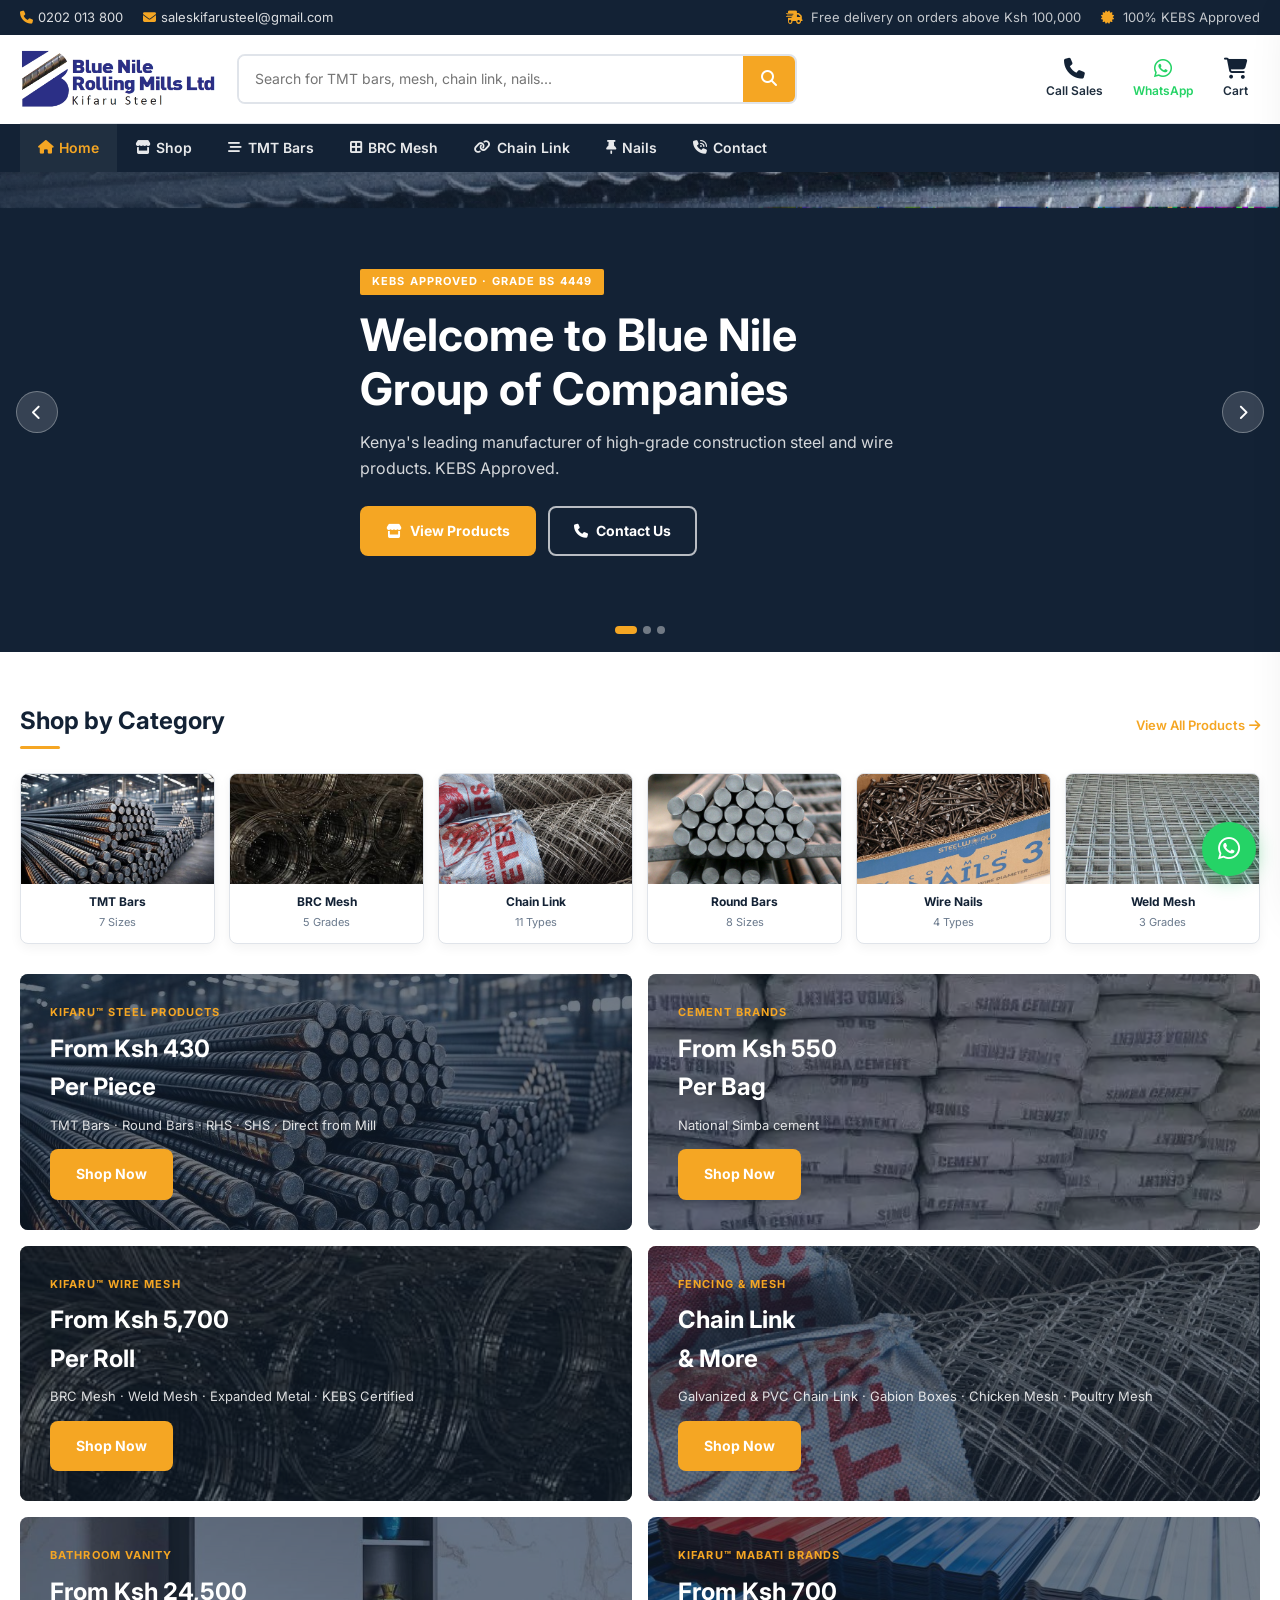
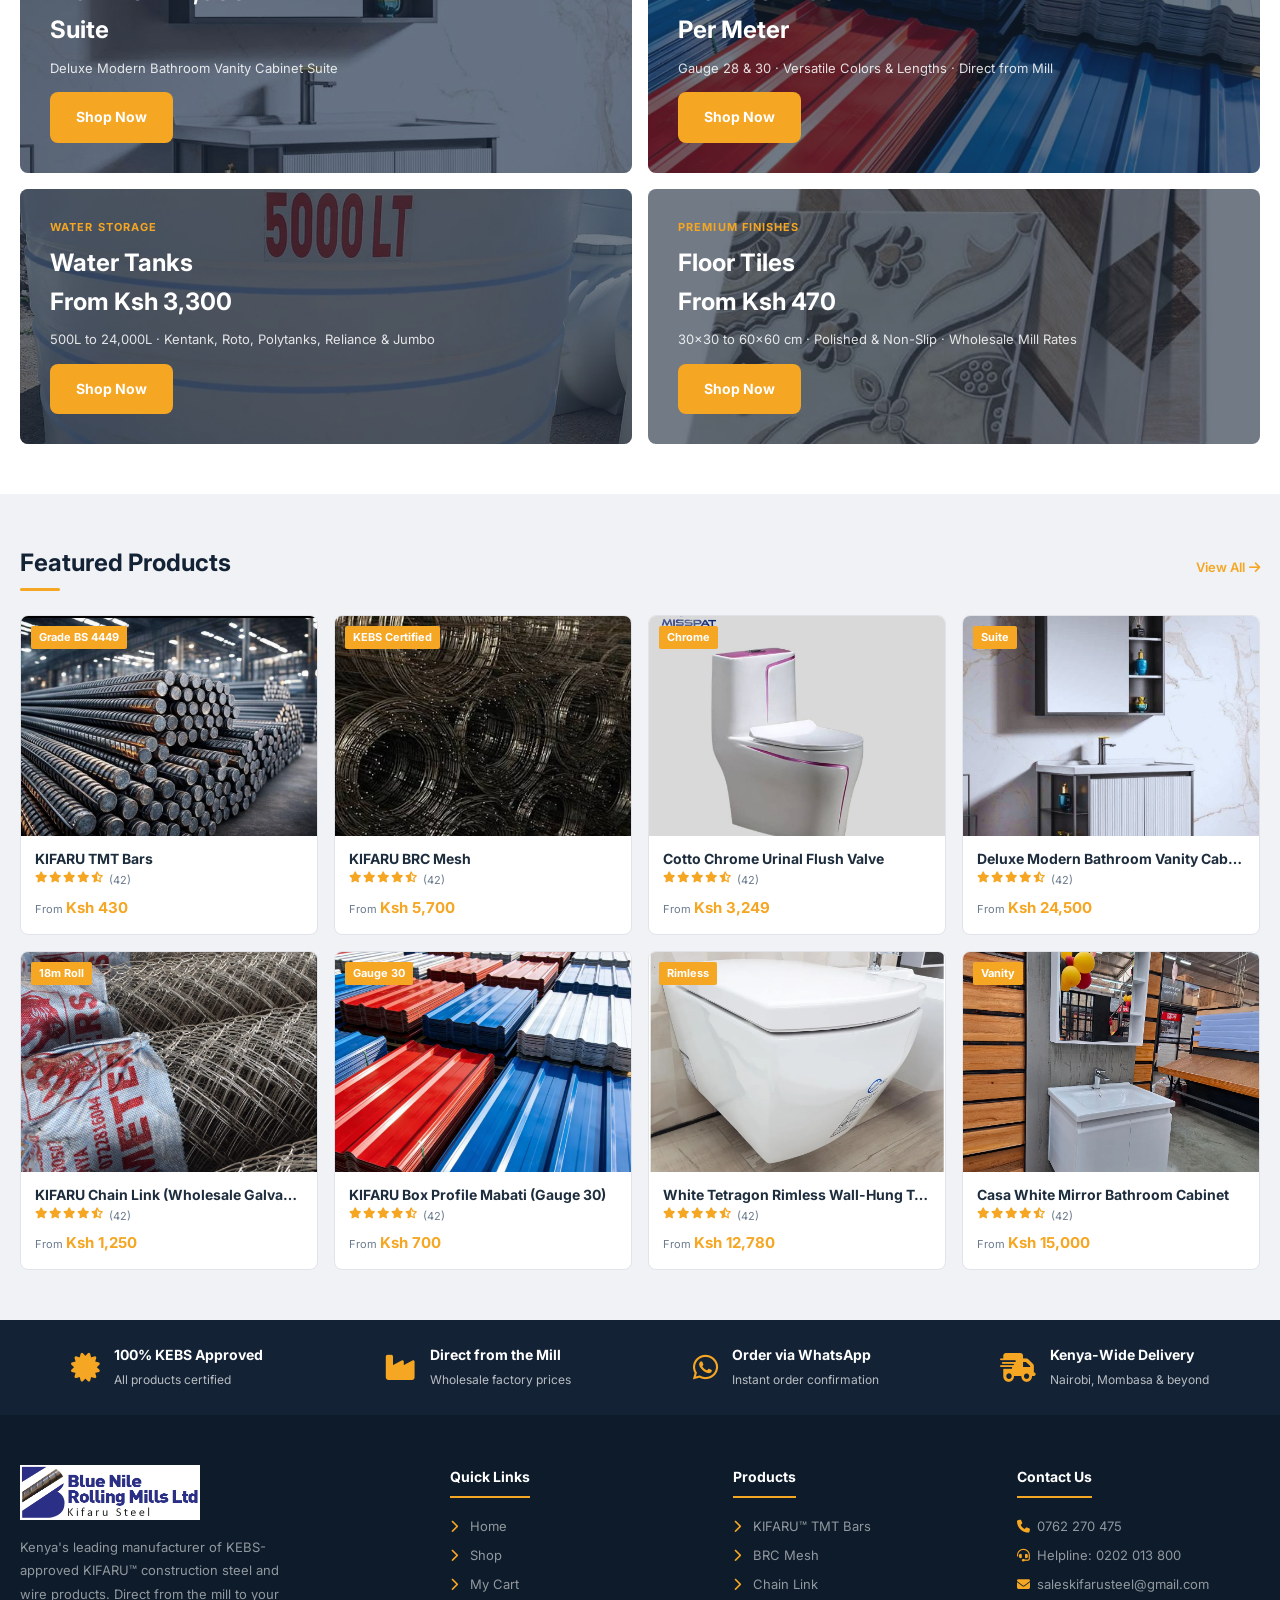
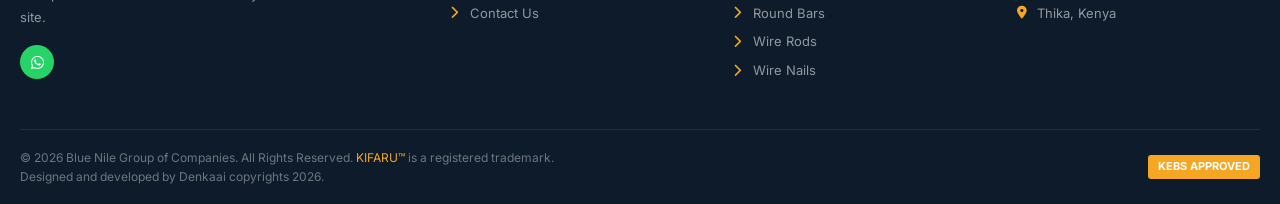
==== commit 1ac2f78d: "Add GripMaster products, update Common Nails pricing, add Chain Link Wire Mesh Steel banners, update" ====
--- a/index.html
+++ b/index.html
@@ -163,10 +163,10 @@
     <div class="promo-banner-grid reveal">
       <div class="promo-banner" style="background-image:url('assets/products/tmt-bars-1.jpg');">
         <div class="promo-banner-content">
-          <span class="tag">KIFARU™ TMT Bars</span>
+          <span class="tag">KIFARU™ STEEL PRODUCTS</span>
           <h3>From Ksh 430<br>Per Piece</h3>
-          <p>Grade BS 4449 · Direct from Mill</p>
-          <a href="shop.html?q=KIFARU%20TMT%20Bars" class="btn btn-accent">Shop Now</a>
+          <p>TMT Bars · Round Bars · RHS · SHS · Direct from Mill</p>
+          <a href="shop.html?cat=Steel" class="btn btn-accent">Shop Now</a>
         </div>
       </div>
       <div class="promo-banner" style="background-image:url('assets/products/simba-cement-1.jpg');">
@@ -179,10 +179,18 @@
       </div>
       <div class="promo-banner" style="background-image:url('assets/products/kifaru-brc-mesh-1.jpeg');">
         <div class="promo-banner-content">
-          <span class="tag">KIFARU™ BRC Mesh</span>
+          <span class="tag">KIFARU™ WIRE MESH</span>
           <h3>From Ksh 5,700<br>Per Roll</h3>
-          <p>A142 &amp; A98 · KEBS Certified</p>
-          <a href="shop.html?q=KIFARU%20BRC%20Mesh" class="btn btn-accent">Shop Now</a>
+          <p>BRC Mesh · Weld Mesh · Expanded Metal · KEBS Certified</p>
+          <a href="shop.html?cat=Wire Mesh" class="btn btn-accent">Shop Now</a>
+        </div>
+      </div>
+      <div class="promo-banner" style="background-image:url('assets/products/chainlink-galvanized-1.jpg');">
+        <div class="promo-banner-content">
+          <span class="tag">FENCING & MESH</span>
+          <h3>Chain Link<br>& More</h3>
+          <p>Galvanized &amp; PVC Chain Link · Gabion Boxes · Chicken Mesh · Poultry Mesh</p>
+          <a href="shop.html?cat=Fencing" class="btn btn-accent">Shop Now</a>
         </div>
       </div>
       <div class="promo-banner" style="background-image:url('assets/products/cabinets/cabinets.jpg');">
@@ -339,7 +347,7 @@
 </div>
 
 <script src="https://cdnjs.cloudflare.com/ajax/libs/aos/2.3.4/aos.js"></script>
-<script src="script.js?v=1.0.8"></script>
+<script src="script.js?v=1.0.9"></script>
 <script>
 // Render 8 featured products on homepage
 const featuredIds = [1, 3, 51, 58, 4, 20, 43, 54];
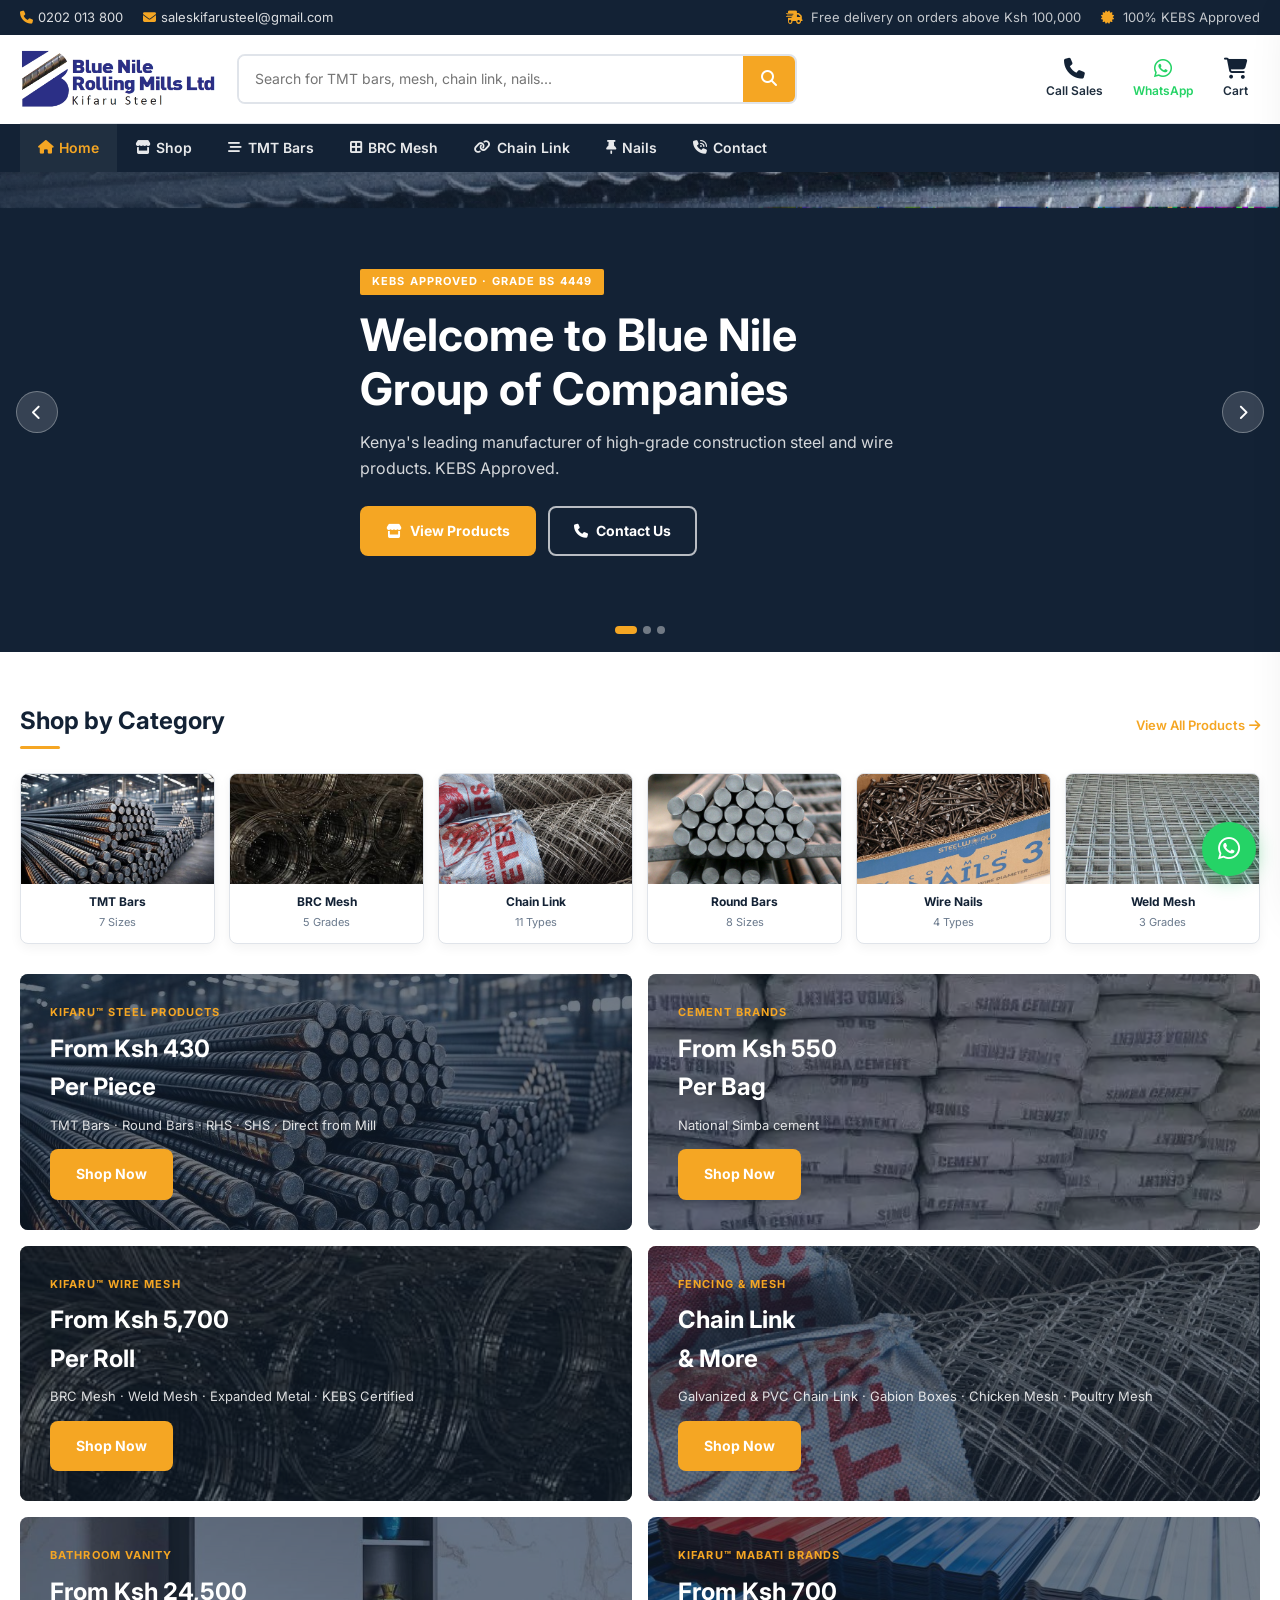
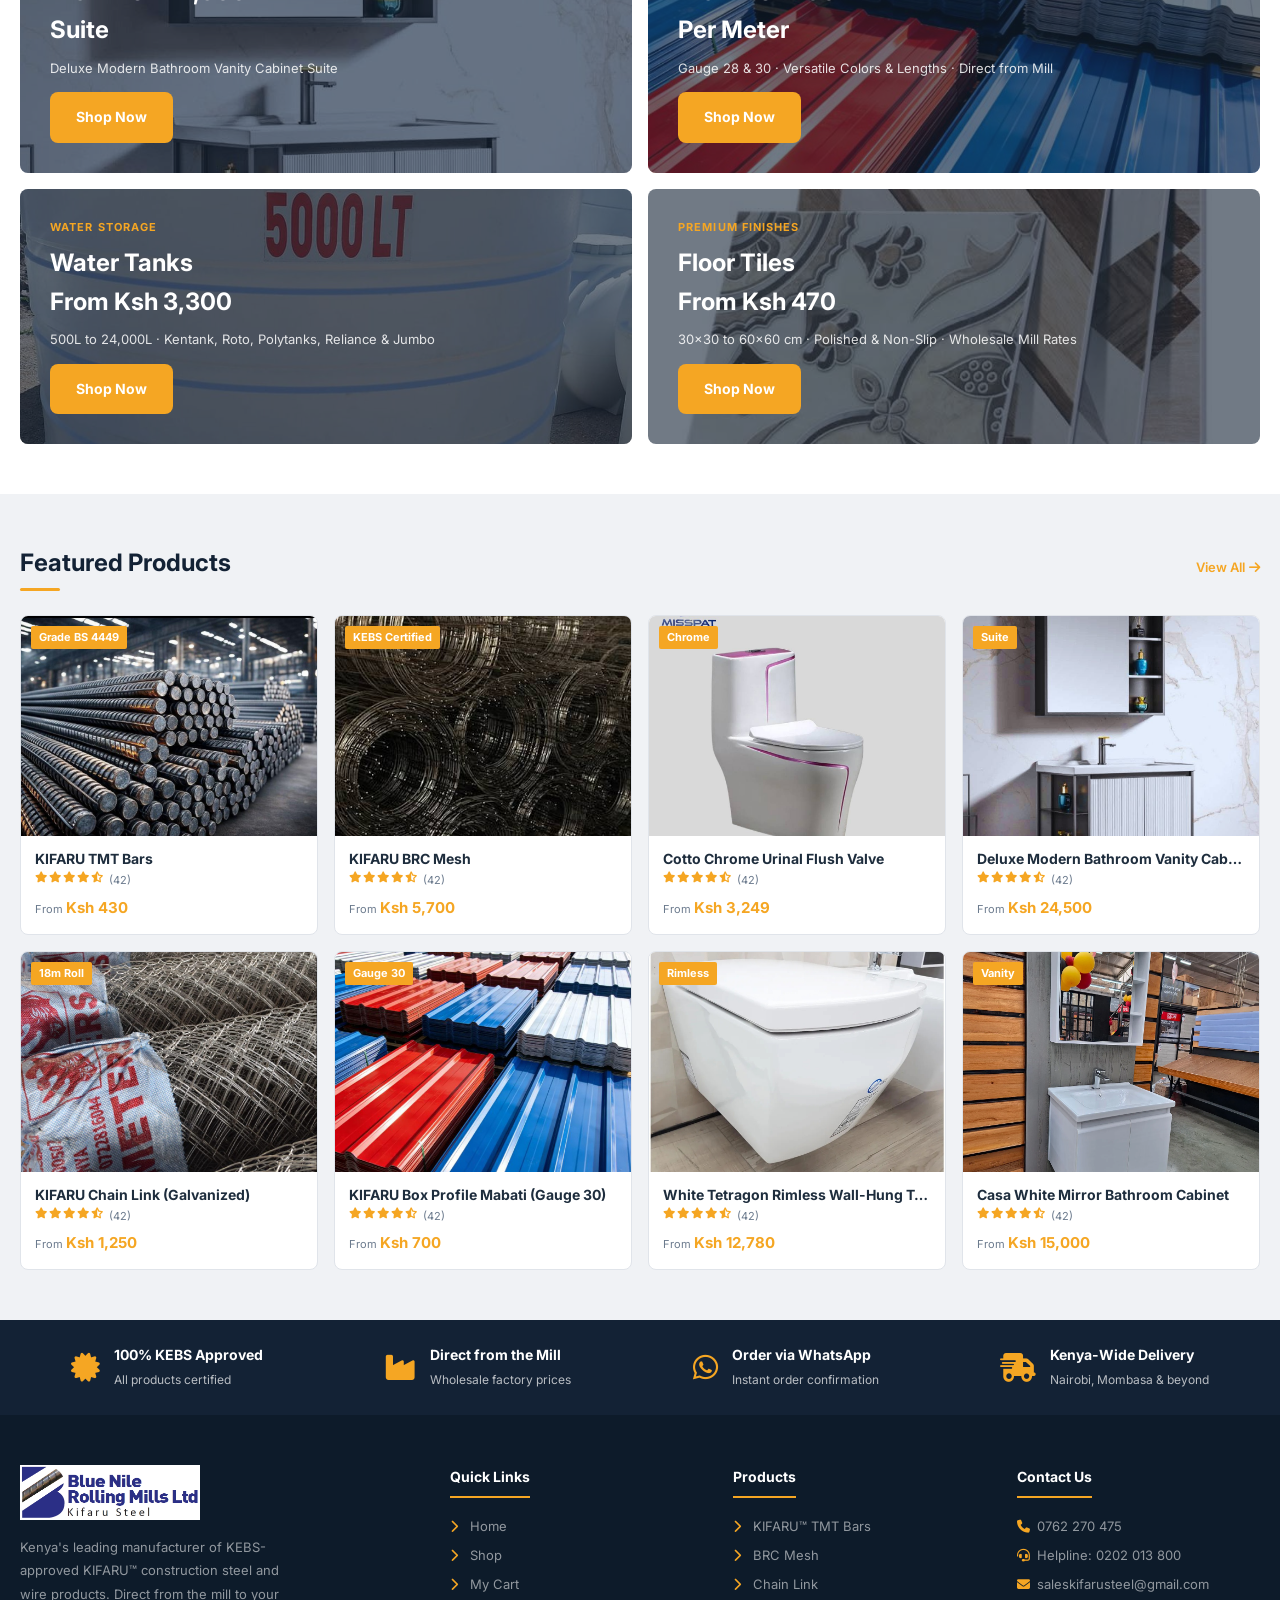
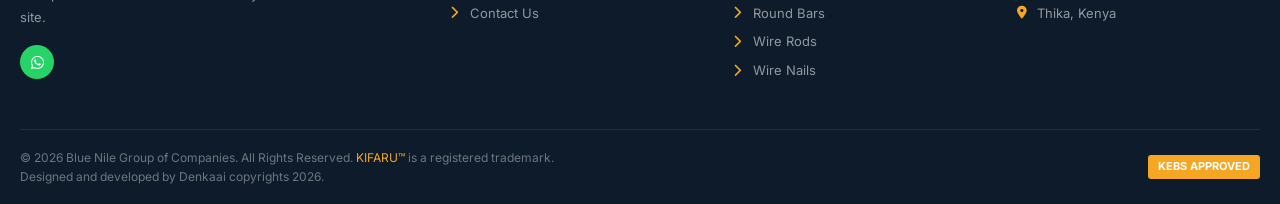
==== commit ce3d3613: "Update product names for Chain Link and Chicken Mesh, refine BRC Wire Mesh filter" ====
--- a/index.html
+++ b/index.html
@@ -347,7 +347,7 @@
 </div>
 
 <script src="https://cdnjs.cloudflare.com/ajax/libs/aos/2.3.4/aos.js"></script>
-<script src="script.js?v=1.0.9"></script>
+<script src="script.js?v=1.1.0"></script>
 <script>
 // Render 8 featured products on homepage
 const featuredIds = [1, 3, 51, 58, 4, 20, 43, 54];
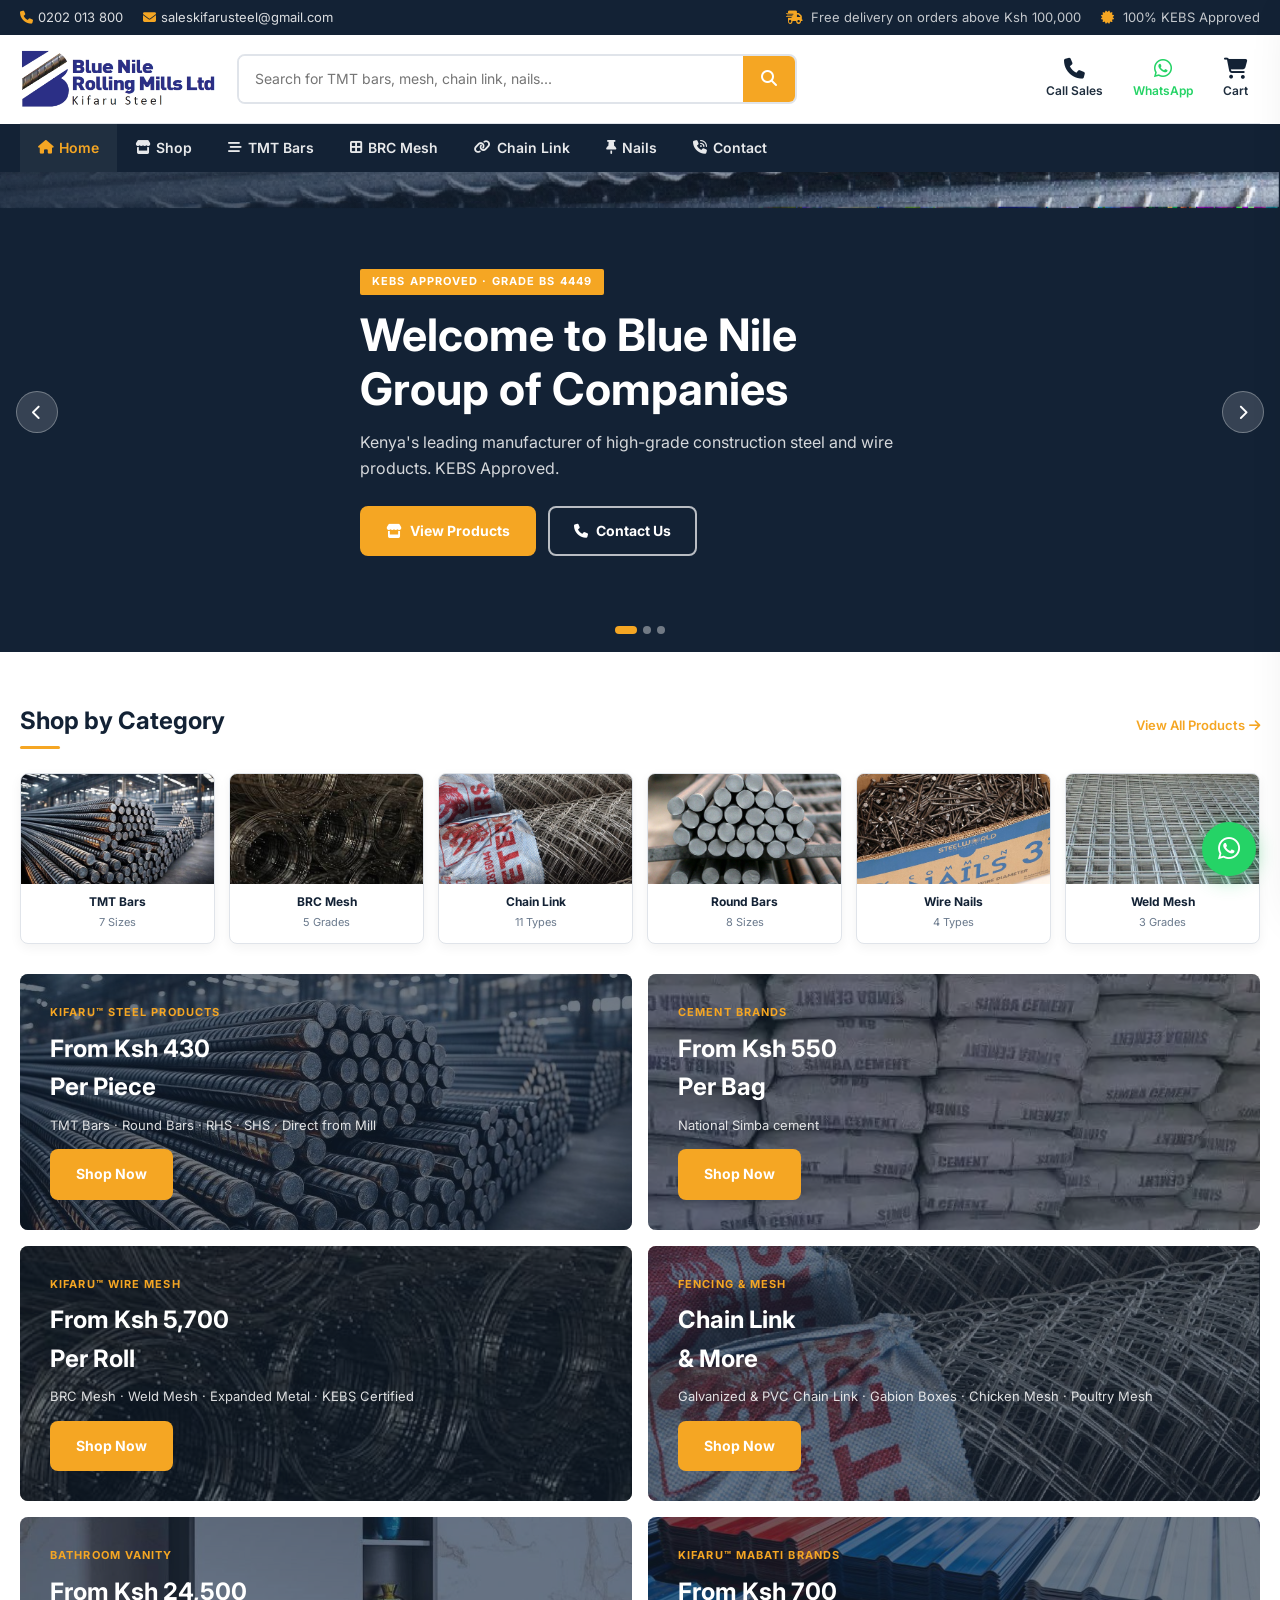
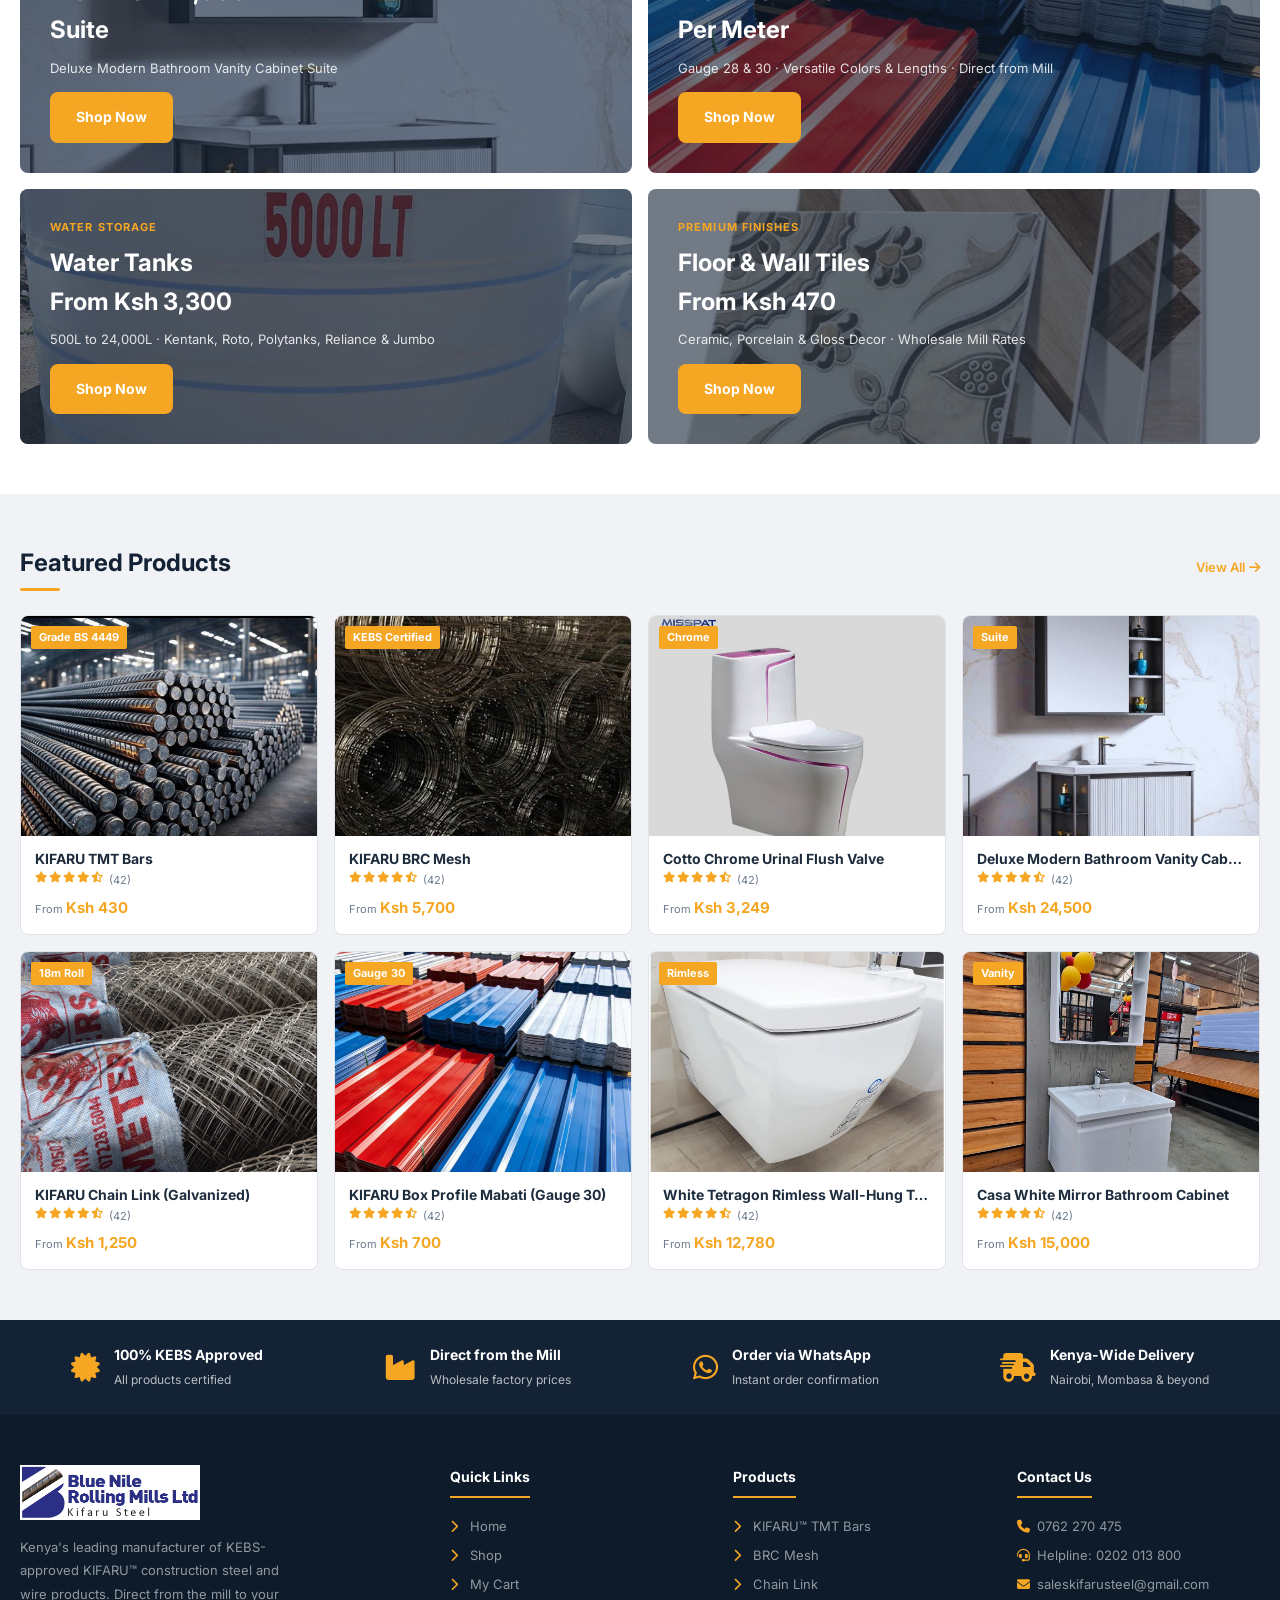
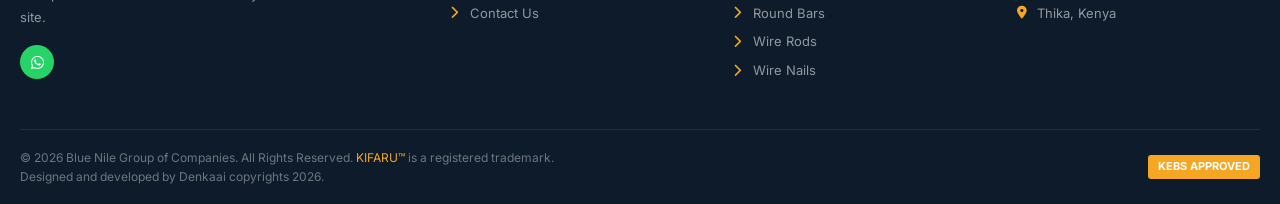
==== commit a3d23f94: "Update National Simba Cement name, Copper Gas Rods pricing, add Wall Tiles, and update Tiles banner " ====
--- a/index.html
+++ b/index.html
@@ -1,362 +1,398 @@
 <!DOCTYPE html>
 <html lang="en">
+
 <head>
   <meta charset="UTF-8">
   <meta name="viewport" content="width=device-width, initial-scale=1.0">
-  <meta name="description" content="Blue Nile Group — Kenya's leading manufacturer of KEBS-approved KIFARU™ steel and wire products. TMT Bars, BRC Mesh, Chain Link, Nails and more. Order via WhatsApp.">
+  <meta name="description"
+    content="Blue Nile Group — Kenya's leading manufacturer of KEBS-approved KIFARU™ steel and wire products. TMT Bars, BRC Mesh, Chain Link, Nails and more. Order via WhatsApp.">
   <title>Blue Nile Group | KIFARU™ Steel &amp; Wire Products — Kenya</title>
   <link rel="icon" href="assets/logo-2.png" type="image/png">
   <link rel="stylesheet" href="https://cdnjs.cloudflare.com/ajax/libs/font-awesome/6.4.0/css/all.min.css">
   <link rel="stylesheet" href="https://cdnjs.cloudflare.com/ajax/libs/aos/2.3.4/aos.css">
   <link rel="stylesheet" href="style.css?v=1.0.6">
 </head>
+
 <body>
 
-<!-- ===================== TOP BAR ===================== -->
-<div class="top-bar">
-  <div class="container">
-    <div class="top-bar-left">
-      <span><i class="fa-solid fa-phone"></i><a href="tel:0202013800">0202 013 800</a></span>
-      <span><i class="fa-solid fa-envelope"></i><a href="mailto:saleskifarusteel@gmail.com">saleskifarusteel@gmail.com</a></span>
-    </div>
-    <div class="top-bar-right">
-      <span><i class="fa-solid fa-truck-fast"></i> Free delivery on orders above Ksh 100,000</span>
-      <span><i class="fa-solid fa-certificate"></i> 100% KEBS Approved</span>
+  <!-- ===================== TOP BAR ===================== -->
+  <div class="top-bar">
+    <div class="container">
+      <div class="top-bar-left">
+        <span><i class="fa-solid fa-phone"></i><a href="tel:0202013800">0202 013 800</a></span>
+        <span><i class="fa-solid fa-envelope"></i><a
+            href="mailto:saleskifarusteel@gmail.com">saleskifarusteel@gmail.com</a></span>
+      </div>
+      <div class="top-bar-right">
+        <span><i class="fa-solid fa-truck-fast"></i> Free delivery on orders above Ksh 100,000</span>
+        <span><i class="fa-solid fa-certificate"></i> 100% KEBS Approved</span>
+      </div>
     </div>
   </div>
-</div>
-
-<!-- ===================== HEADER ===================== -->
-<header class="site-header" id="site-header">
-  <div class="container">
-    <div class="header-main">
-      <a href="index.html" class="header-logo">
-        <img src="assets/logo-2.png" alt="Blue Nile Group of Companies">
-      </a>
-      <div class="header-search">
-        <input type="text" id="header-search-input" placeholder="Search for TMT bars, mesh, chain link, nails...">
-        <button id="header-search-btn" aria-label="Search"><i class="fa-solid fa-magnifying-glass"></i></button>
-      </div>
-      <div class="header-actions">
-        <a href="tel:0762270475" class="header-action-btn">
-          <i class="fa-solid fa-phone"></i>
-          <span>Call Sales</span>
-        </a>
-        <a href="https://wa.me/254755627028" target="_blank" class="header-action-btn" style="color:#25D366;">
-          <i class="fa-brands fa-whatsapp" style="color:#25D366;"></i>
-          <span>WhatsApp</span>
-        </a>
-        <button class="header-action-btn" id="cart-icon-btn" style="position:relative;">
-          <i class="fa-solid fa-cart-shopping"></i>
-          <span>Cart</span>
-          <span class="cart-count" style="display:none;">0</span>
-        </button>
+
+  <!-- ===================== HEADER ===================== -->
+  <header class="site-header" id="site-header">
+    <div class="container">
+      <div class="header-main">
+        <a href="index.html" class="header-logo">
+          <img src="assets/logo-2.png" alt="Blue Nile Group of Companies">
+        </a>
+        <div class="header-search">
+          <input type="text" id="header-search-input" placeholder="Search for TMT bars, mesh, chain link, nails...">
+          <button id="header-search-btn" aria-label="Search"><i class="fa-solid fa-magnifying-glass"></i></button>
+        </div>
+        <div class="header-actions">
+          <a href="tel:0762270475" class="header-action-btn">
+            <i class="fa-solid fa-phone"></i>
+            <span>Call Sales</span>
+          </a>
+          <a href="https://wa.me/254755627028" target="_blank" class="header-action-btn" style="color:#25D366;">
+            <i class="fa-brands fa-whatsapp" style="color:#25D366;"></i>
+            <span>WhatsApp</span>
+          </a>
+          <button class="header-action-btn" id="cart-icon-btn" style="position:relative;">
+            <i class="fa-solid fa-cart-shopping"></i>
+            <span>Cart</span>
+            <span class="cart-count" style="display:none;">0</span>
+          </button>
+        </div>
+      </div>
+    </div>
+    <nav class="header-nav">
+      <div class="container">
+        <ul class="nav-menu" id="nav-menu">
+          <li><a href="index.html" class="active"><i class="fa-solid fa-house"></i> Home</a></li>
+          <li><a href="shop.html"><i class="fa-solid fa-store"></i> Shop</a></li>
+          <li><a href="shop.html?cat=TMT Bars"><i class="fa-solid fa-bars-staggered"></i> TMT Bars</a></li>
+          <li><a href="shop.html?cat=BRC Mesh"><i class="fa-solid fa-border-all"></i> BRC Mesh</a></li>
+          <li><a href="shop.html?cat=Chain Link"><i class="fa-solid fa-link"></i> Chain Link</a></li>
+          <li><a href="shop.html?cat=Nails"><i class="fa-solid fa-thumbtack"></i> Nails</a></li>
+          <li><a href="#contact"><i class="fa-solid fa-phone-volume"></i> Contact</a></li>
+        </ul>
+        <button class="mobile-nav-toggle" id="mobile-nav-toggle"><i class="fa-solid fa-bars"></i></button>
+      </div>
+    </nav>
+  </header>
+
+  <!-- ===================== HERO SLIDER ===================== -->
+  <section class="hero">
+    <div class="hero-slide active" style="background-image:url('assets/products/tmt-bars-2.png');">
+      <div class="hero-overlay"></div>
+      <div class="container">
+        <div class="hero-content">
+          <span class="hero-tag">KEBS Approved · Grade BS 4449</span>
+          <h1>Welcome to Blue Nile Group of Companies</h1>
+          <p>Kenya's leading manufacturer of high-grade construction steel and wire products. KEBS Approved.</p>
+          <div class="hero-btns">
+            <a href="shop.html" class="btn btn-accent"><i class="fa-solid fa-store"></i> View Products</a>
+            <a href="#contact" class="btn btn-outline-white"><i class="fa-solid fa-phone"></i> Contact Us</a>
+          </div>
+        </div>
+      </div>
+    </div>
+    <div class="hero-slide" style="background-image:url('assets/products/round-bars-2.jpg');">
+      <div class="hero-overlay"></div>
+      <div class="container">
+        <div class="hero-content">
+          <span class="hero-tag">Precision Engineered</span>
+          <h1>KIFARU™ Steel — Built for Kenya</h1>
+          <p>Precision-engineered round bars, TMT bars and mesh products trusted by contractors nationwide.</p>
+          <div class="hero-btns">
+            <a href="shop.html" class="btn btn-accent"><i class="fa-solid fa-store"></i> View Products</a>
+            <a href="#contact" class="btn btn-outline-white"><i class="fa-solid fa-phone"></i> Contact Us</a>
+          </div>
+        </div>
+      </div>
+    </div>
+    <div class="hero-slide" style="background-image:url('assets/products/kifaru-brc-mesh-2.jpeg');">
+      <div class="hero-overlay"></div>
+      <div class="container">
+        <div class="hero-content">
+          <span class="hero-tag">Factory Prices</span>
+          <h1>Wholesale Prices. Direct from the Mill.</h1>
+          <p>Browse our full product catalog and inquire directly for bulk orders.</p>
+          <div class="hero-btns">
+            <a href="shop.html" class="btn btn-accent"><i class="fa-solid fa-store"></i> View Products</a>
+            <a href="#contact" class="btn btn-outline-white"><i class="fa-solid fa-phone"></i> Contact Us</a>
+          </div>
+        </div>
+      </div>
+    </div>
+    <div class="hero-arrows">
+      <button class="hero-arrow hero-prev" aria-label="Previous"><i class="fa-solid fa-chevron-left"></i></button>
+      <button class="hero-arrow hero-next" aria-label="Next"><i class="fa-solid fa-chevron-right"></i></button>
+    </div>
+    <div class="hero-dots">
+      <span class="hero-dot active"></span>
+      <span class="hero-dot"></span>
+      <span class="hero-dot"></span>
+    </div>
+  </section>
+
+  <!-- ===================== CATEGORIES ===================== -->
+  <section class="section" style="background:#fff;">
+    <div class="container">
+      <div class="section-title reveal">
+        <h2>Shop by Category</h2>
+        <a href="shop.html">View All Products <i class="fa-solid fa-arrow-right"></i></a>
+      </div>
+      <div class="categories-grid reveal">
+        <a href="shop.html?cat=TMT Bars" class="cat-card">
+          <img src="assets/products/tmt-bars-1.jpg" alt="TMT Bars">
+          <div class="cat-card-body">
+            <h4>TMT Bars</h4><span>7 Sizes</span>
+          </div>
+        </a>
+        <a href="shop.html?cat=BRC Mesh" class="cat-card">
+          <img src="assets/products/kifaru-brc-mesh-1.jpeg" alt="BRC Mesh">
+          <div class="cat-card-body">
+            <h4>BRC Mesh</h4><span>5 Grades</span>
+          </div>
+        </a>
+        <a href="shop.html?cat=Chain Link" class="cat-card">
+          <img src="assets/products/chainlink-galvanized-1.jpg" alt="Chain Link">
+          <div class="cat-card-body">
+            <h4>Chain Link</h4><span>11 Types</span>
+          </div>
+        </a>
+        <a href="shop.html?cat=Round Bars" class="cat-card">
+          <img src="assets/products/round-bars-1.jpeg" alt="Round Bars">
+          <div class="cat-card-body">
+            <h4>Round Bars</h4><span>8 Sizes</span>
+          </div>
+        </a>
+        <a href="shop.html?cat=Common Nails" class="cat-card">
+          <img src="assets/products/common-nails-1.jpg" alt="Nails">
+          <div class="cat-card-body">
+            <h4>Wire Nails</h4><span>4 Types</span>
+          </div>
+        </a>
+        <a href="shop.html?cat=Weld Mesh" class="cat-card">
+          <img src="assets/products/kifaru-weld-mesh-1.jpg" alt="Weld Mesh">
+          <div class="cat-card-body">
+            <h4>Weld Mesh</h4><span>3 Grades</span>
+          </div>
+        </a>
+      </div>
+
+      <!-- Promo Banners -->
+      <div class="promo-banner-grid reveal">
+        <div class="promo-banner" style="background-image:url('assets/products/tmt-bars-1.jpg');">
+          <div class="promo-banner-content">
+            <span class="tag">KIFARU™ STEEL PRODUCTS</span>
+            <h3>From Ksh 430<br>Per Piece</h3>
+            <p>TMT Bars · Round Bars · RHS · SHS · Direct from Mill</p>
+            <a href="shop.html?cat=Steel" class="btn btn-accent">Shop Now</a>
+          </div>
+        </div>
+        <div class="promo-banner" style="background-image:url('assets/products/simba-cement-1.jpg');">
+          <div class="promo-banner-content">
+            <span class="tag">CEMENT BRANDS</span>
+            <h3>From Ksh 550<br>Per Bag</h3>
+            <p>National Simba cement</p>
+            <a href="shop.html?cat=Cement" class="btn btn-accent">Shop Now</a>
+          </div>
+        </div>
+        <div class="promo-banner" style="background-image:url('assets/products/kifaru-brc-mesh-1.jpeg');">
+          <div class="promo-banner-content">
+            <span class="tag">KIFARU™ WIRE MESH</span>
+            <h3>From Ksh 5,700<br>Per Roll</h3>
+            <p>BRC Mesh · Weld Mesh · Expanded Metal · KEBS Certified</p>
+            <a href="shop.html?cat=Wire Mesh" class="btn btn-accent">Shop Now</a>
+          </div>
+        </div>
+        <div class="promo-banner" style="background-image:url('assets/products/chainlink-galvanized-1.jpg');">
+          <div class="promo-banner-content">
+            <span class="tag">FENCING & MESH</span>
+            <h3>Chain Link<br>& More</h3>
+            <p>Galvanized &amp; PVC Chain Link · Gabion Boxes · Chicken Mesh · Poultry Mesh</p>
+            <a href="shop.html?cat=Fencing" class="btn btn-accent">Shop Now</a>
+          </div>
+        </div>
+        <div class="promo-banner" style="background-image:url('assets/products/cabinets/cabinets.jpg');">
+          <div class="promo-banner-content">
+            <span class="tag">BATHROOM VANITY</span>
+            <h3>From Ksh 24,500<br>Suite</h3>
+            <p>Deluxe Modern Bathroom Vanity Cabinet Suite</p>
+            <a href="shop.html?q=Deluxe%20Modern%20Bathroom%20Vanity%20Cabinet%20Suite" class="btn btn-accent">Shop
+              Now</a>
+          </div>
+        </div>
+        <div class="promo-banner" style="background-image:url('assets/products/box-profile-1.jpg');">
+          <div class="promo-banner-content">
+            <span class="tag">KIFARU™ MABATI BRANDS</span>
+            <h3>From Ksh 700<br>Per Meter</h3>
+            <p>Gauge 28 & 30 · Versatile Colors & Lengths · Direct from Mill</p>
+            <a href="shop.html?cat=Mabati" class="btn btn-accent">Shop Now</a>
+          </div>
+        </div>
+        <div class="promo-banner" style="background-image:url('assets/products/tank-1.jpg');">
+          <div class="promo-banner-content">
+            <span class="tag">WATER STORAGE</span>
+            <h3>Water Tanks<br>From Ksh 3,300</h3>
+            <p>500L to 24,000L · Kentank, Roto, Polytanks, Reliance &amp; Jumbo</p>
+            <a href="shop.html?cat=Tanks" class="btn btn-accent">Shop Now</a>
+          </div>
+        </div>
+        <div class="promo-banner" style="background-image:url('assets/products/floor-tile-1.jpg');">
+          <div class="promo-banner-content">
+            <span class="tag">PREMIUM FINISHES</span>
+            <h3>Floor &amp; Wall Tiles<br>From Ksh 470</h3>
+            <p>Ceramic, Porcelain &amp; Gloss Decor · Wholesale Mill Rates</p>
+            <a href="shop.html?cat=Tiles" class="btn btn-accent">Shop Now</a>
+          </div>
+        </div>
+      </div>
+    </div>
+  </section>
+
+  <!-- ===================== FEATURED PRODUCTS ===================== -->
+  <section class="section">
+    <div class="container">
+      <div class="section-title reveal">
+        <h2>Featured Products</h2>
+        <a href="shop.html">View All <i class="fa-solid fa-arrow-right"></i></a>
+      </div>
+      <div class="products-grid" id="featured-grid">
+        <!-- Rendered by JS below -->
+      </div>
+    </div>
+  </section>
+
+  <!-- ===================== TRUST BAR ===================== -->
+  <div class="trust-bar">
+    <div class="container">
+      <div class="trust-item reveal"><i class="fa-solid fa-certificate"></i>
+        <div><strong>100% KEBS Approved</strong><span>All products certified</span></div>
+      </div>
+      <div class="trust-item reveal"><i class="fa-solid fa-industry"></i>
+        <div><strong>Direct from the Mill</strong><span>Wholesale factory prices</span></div>
+      </div>
+      <div class="trust-item reveal"><i class="fa-brands fa-whatsapp"></i>
+        <div><strong>Order via WhatsApp</strong><span>Instant order confirmation</span></div>
+      </div>
+      <div class="trust-item reveal"><i class="fa-solid fa-truck-fast"></i>
+        <div><strong>Kenya-Wide Delivery</strong><span>Nairobi, Mombasa & beyond</span></div>
       </div>
     </div>
   </div>
-  <nav class="header-nav">
-    <div class="container">
-      <ul class="nav-menu" id="nav-menu">
-        <li><a href="index.html" class="active"><i class="fa-solid fa-house"></i> Home</a></li>
-        <li><a href="shop.html"><i class="fa-solid fa-store"></i> Shop</a></li>
-        <li><a href="shop.html?cat=TMT Bars"><i class="fa-solid fa-bars-staggered"></i> TMT Bars</a></li>
-        <li><a href="shop.html?cat=BRC Mesh"><i class="fa-solid fa-border-all"></i> BRC Mesh</a></li>
-        <li><a href="shop.html?cat=Chain Link"><i class="fa-solid fa-link"></i> Chain Link</a></li>
-        <li><a href="shop.html?cat=Nails"><i class="fa-solid fa-thumbtack"></i> Nails</a></li>
-        <li><a href="#contact"><i class="fa-solid fa-phone-volume"></i> Contact</a></li>
-      </ul>
-      <button class="mobile-nav-toggle" id="mobile-nav-toggle"><i class="fa-solid fa-bars"></i></button>
-    </div>
-  </nav>
-</header>
-
-<!-- ===================== HERO SLIDER ===================== -->
-<section class="hero">
-  <div class="hero-slide active" style="background-image:url('assets/products/tmt-bars-2.png');">
-    <div class="hero-overlay"></div>
-    <div class="container">
-      <div class="hero-content">
-        <span class="hero-tag">KEBS Approved · Grade BS 4449</span>
-        <h1>Welcome to Blue Nile Group of Companies</h1>
-        <p>Kenya's leading manufacturer of high-grade construction steel and wire products. KEBS Approved.</p>
-        <div class="hero-btns">
-          <a href="shop.html" class="btn btn-accent"><i class="fa-solid fa-store"></i> View Products</a>
-          <a href="#contact" class="btn btn-outline-white"><i class="fa-solid fa-phone"></i> Contact Us</a>
+
+  <!-- ===================== FOOTER ===================== -->
+  <footer class="site-footer">
+    <div class="container">
+      <div class="footer-grid">
+        <div class="footer-brand">
+          <img src="assets/logo-2.png" alt="Blue Nile Group Logo">
+          <p>Kenya's leading manufacturer of KEBS-approved KIFARU™ construction steel and wire products. Direct from the
+            mill to your site.</p>
+          <div style="display:flex;gap:10px;margin-top:16px;">
+            <a href="https://wa.me/254755627028" target="_blank"
+              style="width:34px;height:34px;background:#25D366;border-radius:50%;display:flex;align-items:center;justify-content:center;color:#fff;"><i
+                class="fa-brands fa-whatsapp"></i></a>
+          </div>
+        </div>
+        <div class="footer-col">
+          <h4>Quick Links</h4>
+          <ul>
+            <li><a href="index.html"><i class="fa-solid fa-chevron-right"></i>Home</a></li>
+            <li><a href="shop.html"><i class="fa-solid fa-chevron-right"></i>Shop</a></li>
+            <li><a href="cart.html"><i class="fa-solid fa-chevron-right"></i>My Cart</a></li>
+            <li><a href="#contact"><i class="fa-solid fa-chevron-right"></i>Contact Us</a></li>
+          </ul>
+        </div>
+        <div class="footer-col">
+          <h4>Products</h4>
+          <ul>
+            <li><a href="shop.html?cat=TMT Bars"><i class="fa-solid fa-chevron-right"></i>KIFARU™ TMT Bars</a></li>
+            <li><a href="shop.html?cat=BRC Mesh"><i class="fa-solid fa-chevron-right"></i>BRC Mesh</a></li>
+            <li><a href="shop.html?cat=Chain Link"><i class="fa-solid fa-chevron-right"></i>Chain Link</a></li>
+            <li><a href="shop.html?cat=Round Bars"><i class="fa-solid fa-chevron-right"></i>Round Bars</a></li>
+            <li><a href="shop.html?cat=Wire Rods"><i class="fa-solid fa-chevron-right"></i>Wire Rods</a></li>
+            <li><a href="shop.html?cat=Common Nails"><i class="fa-solid fa-chevron-right"></i>Wire Nails</a></li>
+          </ul>
+        </div>
+        <div class="footer-col">
+          <h4>Contact Us</h4>
+          <ul>
+            <li><a href="tel:0762270475"><i class="fa-solid fa-phone"></i>0762 270 475</a></li>
+            <li><a href="tel:0202013800"><i class="fa-solid fa-headset"></i>Helpline: 0202 013 800</a></li>
+            <li><a href="mailto:saleskifarusteel@gmail.com"><i
+                  class="fa-solid fa-envelope"></i>saleskifarusteel@gmail.com</a></li>
+            <li><a href="#"><i class="fa-solid fa-location-dot"></i>Thika, Kenya</a></li>
+          </ul>
+        </div>
+      </div>
+      <div class="footer-bottom">
+        <p>&copy; 2026 Blue Nile Group of Companies. All Rights Reserved. <a href="#">KIFARU™</a> is a registered
+          trademark.<br>Designed and developed by Denkaai copyrights 2026.</p>
+        <span
+          style="background:var(--accent);color:#fff;padding:3px 10px;border-radius:3px;font-size:11px;font-weight:700;">KEBS
+          APPROVED</span>
+      </div>
+    </div>
+  </footer>
+
+  <!-- ===================== CART DRAWER ===================== -->
+  <div class="cart-overlay" id="cart-overlay"></div>
+  <aside class="cart-drawer" id="cart-drawer">
+    <div class="cart-drawer-header">
+      <h3><i class="fa-solid fa-cart-shopping"></i> Your Cart</h3>
+      <button class="cart-close-btn" id="cart-close-btn"><i class="fa-solid fa-xmark"></i></button>
+    </div>
+    <div class="cart-drawer-items" id="cart-drawer-items"></div>
+    <div class="cart-drawer-footer">
+      <div class="cart-subtotal"><span>Subtotal</span><span id="cart-subtotal-amount">Ksh 0</span></div>
+      <button class="cart-wa-btn" id="drawer-wa-btn"><i class="fa-solid fa-arrow-right"></i> Proceed to
+        Checkout</button>
+      <button class="cart-view-btn" id="cart-view-btn"><i class="fa-solid fa-cart-shopping"></i> Review Cart</button>
+    </div>
+  </aside>
+
+  <!-- ===================== QUICK VIEW MODAL ===================== -->
+  <div class="modal-overlay" id="quick-view-modal" data-product-id="">
+    <div class="modal">
+      <button class="modal-close" id="quick-view-close"><i class="fa-solid fa-xmark"></i></button>
+      <div class="modal-inner">
+        <div class="modal-img-wrap"><img src="" alt="" class="modal-main-img"></div>
+        <div class="modal-info">
+          <h2 class="modal-title"></h2>
+          <div class="price modal-price"></div>
+          <p class="modal-desc"></p>
+          <p class="variant-label">Select Size / Type:</p>
+          <select class="variant-select modal-variant-select"></select>
+          <div class="modal-qty-row">
+            <div class="modal-qty">
+              <button id="modal-qty-minus">−</button>
+              <input type="number" value="1" min="1" id="modal-qty-val" class="modal-qty-val">
+              <button id="modal-qty-plus">+</button>
+            </div>
+            <button class="modal-add-btn" id="modal-add-btn"><i class="fa-solid fa-cart-plus"></i> Add to Cart</button>
+          </div>
+          <button class="cart-wa-btn" id="modal-checkout-btn"
+            style="margin-top:0; width:100%; justify-content:center; cursor:pointer;"><i
+              class="fa-solid fa-arrow-right"></i> Proceed to Checkout</button>
         </div>
       </div>
     </div>
   </div>
-  <div class="hero-slide" style="background-image:url('assets/products/round-bars-2.jpg');">
-    <div class="hero-overlay"></div>
-    <div class="container">
-      <div class="hero-content">
-        <span class="hero-tag">Precision Engineered</span>
-        <h1>KIFARU™ Steel — Built for Kenya</h1>
-        <p>Precision-engineered round bars, TMT bars and mesh products trusted by contractors nationwide.</p>
-        <div class="hero-btns">
-          <a href="shop.html" class="btn btn-accent"><i class="fa-solid fa-store"></i> View Products</a>
-          <a href="#contact" class="btn btn-outline-white"><i class="fa-solid fa-phone"></i> Contact Us</a>
-        </div>
-      </div>
-    </div>
+
+  <!-- ===================== WHATSAPP FLOAT ===================== -->
+  <div class="wa-float">
+    <a href="https://wa.me/254755627028?text=Hello%20KIFARU%20Steel!%20I%20would%20like%20to%20inquire%20about%20your%20products."
+      target="_blank" aria-label="Chat on WhatsApp"><i class="fa-brands fa-whatsapp"></i></a>
   </div>
-  <div class="hero-slide" style="background-image:url('assets/products/kifaru-brc-mesh-2.jpeg');">
-    <div class="hero-overlay"></div>
-    <div class="container">
-      <div class="hero-content">
-        <span class="hero-tag">Factory Prices</span>
-        <h1>Wholesale Prices. Direct from the Mill.</h1>
-        <p>Browse our full product catalog and inquire directly for bulk orders.</p>
-        <div class="hero-btns">
-          <a href="shop.html" class="btn btn-accent"><i class="fa-solid fa-store"></i> View Products</a>
-          <a href="#contact" class="btn btn-outline-white"><i class="fa-solid fa-phone"></i> Contact Us</a>
-        </div>
-      </div>
-    </div>
-  </div>
-  <div class="hero-arrows">
-    <button class="hero-arrow hero-prev" aria-label="Previous"><i class="fa-solid fa-chevron-left"></i></button>
-    <button class="hero-arrow hero-next" aria-label="Next"><i class="fa-solid fa-chevron-right"></i></button>
-  </div>
-  <div class="hero-dots">
-    <span class="hero-dot active"></span>
-    <span class="hero-dot"></span>
-    <span class="hero-dot"></span>
-  </div>
-</section>
-
-<!-- ===================== CATEGORIES ===================== -->
-<section class="section" style="background:#fff;">
-  <div class="container">
-    <div class="section-title reveal">
-      <h2>Shop by Category</h2>
-      <a href="shop.html">View All Products <i class="fa-solid fa-arrow-right"></i></a>
-    </div>
-    <div class="categories-grid reveal">
-      <a href="shop.html?cat=TMT Bars" class="cat-card">
-        <img src="assets/products/tmt-bars-1.jpg" alt="TMT Bars">
-        <div class="cat-card-body"><h4>TMT Bars</h4><span>7 Sizes</span></div>
-      </a>
-      <a href="shop.html?cat=BRC Mesh" class="cat-card">
-        <img src="assets/products/kifaru-brc-mesh-1.jpeg" alt="BRC Mesh">
-        <div class="cat-card-body"><h4>BRC Mesh</h4><span>5 Grades</span></div>
-      </a>
-      <a href="shop.html?cat=Chain Link" class="cat-card">
-        <img src="assets/products/chainlink-galvanized-1.jpg" alt="Chain Link">
-        <div class="cat-card-body"><h4>Chain Link</h4><span>11 Types</span></div>
-      </a>
-      <a href="shop.html?cat=Round Bars" class="cat-card">
-        <img src="assets/products/round-bars-1.jpeg" alt="Round Bars">
-        <div class="cat-card-body"><h4>Round Bars</h4><span>8 Sizes</span></div>
-      </a>
-      <a href="shop.html?cat=Common Nails" class="cat-card">
-        <img src="assets/products/common-nails-1.jpg" alt="Nails">
-        <div class="cat-card-body"><h4>Wire Nails</h4><span>4 Types</span></div>
-      </a>
-      <a href="shop.html?cat=Weld Mesh" class="cat-card">
-        <img src="assets/products/kifaru-weld-mesh-1.jpg" alt="Weld Mesh">
-        <div class="cat-card-body"><h4>Weld Mesh</h4><span>3 Grades</span></div>
-      </a>
-    </div>
-
-    <!-- Promo Banners -->
-    <div class="promo-banner-grid reveal">
-      <div class="promo-banner" style="background-image:url('assets/products/tmt-bars-1.jpg');">
-        <div class="promo-banner-content">
-          <span class="tag">KIFARU™ STEEL PRODUCTS</span>
-          <h3>From Ksh 430<br>Per Piece</h3>
-          <p>TMT Bars · Round Bars · RHS · SHS · Direct from Mill</p>
-          <a href="shop.html?cat=Steel" class="btn btn-accent">Shop Now</a>
-        </div>
-      </div>
-      <div class="promo-banner" style="background-image:url('assets/products/simba-cement-1.jpg');">
-        <div class="promo-banner-content">
-          <span class="tag">CEMENT BRANDS</span>
-          <h3>From Ksh 550<br>Per Bag</h3>
-          <p>National Simba cement</p>
-          <a href="shop.html?cat=Cement" class="btn btn-accent">Shop Now</a>
-        </div>
-      </div>
-      <div class="promo-banner" style="background-image:url('assets/products/kifaru-brc-mesh-1.jpeg');">
-        <div class="promo-banner-content">
-          <span class="tag">KIFARU™ WIRE MESH</span>
-          <h3>From Ksh 5,700<br>Per Roll</h3>
-          <p>BRC Mesh · Weld Mesh · Expanded Metal · KEBS Certified</p>
-          <a href="shop.html?cat=Wire Mesh" class="btn btn-accent">Shop Now</a>
-        </div>
-      </div>
-      <div class="promo-banner" style="background-image:url('assets/products/chainlink-galvanized-1.jpg');">
-        <div class="promo-banner-content">
-          <span class="tag">FENCING & MESH</span>
-          <h3>Chain Link<br>& More</h3>
-          <p>Galvanized &amp; PVC Chain Link · Gabion Boxes · Chicken Mesh · Poultry Mesh</p>
-          <a href="shop.html?cat=Fencing" class="btn btn-accent">Shop Now</a>
-        </div>
-      </div>
-      <div class="promo-banner" style="background-image:url('assets/products/cabinets/cabinets.jpg');">
-        <div class="promo-banner-content">
-          <span class="tag">BATHROOM VANITY</span>
-          <h3>From Ksh 24,500<br>Suite</h3>
-          <p>Deluxe Modern Bathroom Vanity Cabinet Suite</p>
-          <a href="shop.html?q=Deluxe%20Modern%20Bathroom%20Vanity%20Cabinet%20Suite" class="btn btn-accent">Shop Now</a>
-        </div>
-      </div>
-      <div class="promo-banner" style="background-image:url('assets/products/box-profile-1.jpg');">
-        <div class="promo-banner-content">
-          <span class="tag">KIFARU™ MABATI BRANDS</span>
-          <h3>From Ksh 700<br>Per Meter</h3>
-          <p>Gauge 28 & 30 · Versatile Colors & Lengths · Direct from Mill</p>
-          <a href="shop.html?cat=Mabati" class="btn btn-accent">Shop Now</a>
-        </div>
-      </div>
-      <div class="promo-banner" style="background-image:url('assets/products/tank-1.jpg');">
-        <div class="promo-banner-content">
-          <span class="tag">WATER STORAGE</span>
-          <h3>Water Tanks<br>From Ksh 3,300</h3>
-          <p>500L to 24,000L · Kentank, Roto, Polytanks, Reliance &amp; Jumbo</p>
-          <a href="shop.html?cat=Tanks" class="btn btn-accent">Shop Now</a>
-        </div>
-      </div>
-      <div class="promo-banner" style="background-image:url('assets/products/floor-tile-1.jpg');">
-        <div class="promo-banner-content">
-          <span class="tag">PREMIUM FINISHES</span>
-          <h3>Floor Tiles<br>From Ksh 470</h3>
-          <p>30×30 to 60×60 cm · Polished &amp; Non-Slip · Wholesale Mill Rates</p>
-          <a href="shop.html?cat=Floor Tile" class="btn btn-accent">Shop Now</a>
-        </div>
-      </div>
-    </div>
-  </div>
-</section>
-
-<!-- ===================== FEATURED PRODUCTS ===================== -->
-<section class="section">
-  <div class="container">
-    <div class="section-title reveal">
-      <h2>Featured Products</h2>
-      <a href="shop.html">View All <i class="fa-solid fa-arrow-right"></i></a>
-    </div>
-    <div class="products-grid" id="featured-grid">
-      <!-- Rendered by JS below -->
-    </div>
-  </div>
-</section>
-
-<!-- ===================== TRUST BAR ===================== -->
-<div class="trust-bar">
-  <div class="container">
-    <div class="trust-item reveal"><i class="fa-solid fa-certificate"></i><div><strong>100% KEBS Approved</strong><span>All products certified</span></div></div>
-    <div class="trust-item reveal"><i class="fa-solid fa-industry"></i><div><strong>Direct from the Mill</strong><span>Wholesale factory prices</span></div></div>
-    <div class="trust-item reveal"><i class="fa-brands fa-whatsapp"></i><div><strong>Order via WhatsApp</strong><span>Instant order confirmation</span></div></div>
-    <div class="trust-item reveal"><i class="fa-solid fa-truck-fast"></i><div><strong>Kenya-Wide Delivery</strong><span>Nairobi, Mombasa & beyond</span></div></div>
-  </div>
-</div>
-
-<!-- ===================== FOOTER ===================== -->
-<footer class="site-footer">
-  <div class="container">
-    <div class="footer-grid">
-      <div class="footer-brand">
-        <img src="assets/logo-2.png" alt="Blue Nile Group Logo">
-        <p>Kenya's leading manufacturer of KEBS-approved KIFARU™ construction steel and wire products. Direct from the mill to your site.</p>
-        <div style="display:flex;gap:10px;margin-top:16px;">
-          <a href="https://wa.me/254755627028" target="_blank" style="width:34px;height:34px;background:#25D366;border-radius:50%;display:flex;align-items:center;justify-content:center;color:#fff;"><i class="fa-brands fa-whatsapp"></i></a>
-        </div>
-      </div>
-      <div class="footer-col">
-        <h4>Quick Links</h4>
-        <ul>
-          <li><a href="index.html"><i class="fa-solid fa-chevron-right"></i>Home</a></li>
-          <li><a href="shop.html"><i class="fa-solid fa-chevron-right"></i>Shop</a></li>
-          <li><a href="cart.html"><i class="fa-solid fa-chevron-right"></i>My Cart</a></li>
-          <li><a href="#contact"><i class="fa-solid fa-chevron-right"></i>Contact Us</a></li>
-        </ul>
-      </div>
-      <div class="footer-col">
-        <h4>Products</h4>
-        <ul>
-          <li><a href="shop.html?cat=TMT Bars"><i class="fa-solid fa-chevron-right"></i>KIFARU™ TMT Bars</a></li>
-          <li><a href="shop.html?cat=BRC Mesh"><i class="fa-solid fa-chevron-right"></i>BRC Mesh</a></li>
-          <li><a href="shop.html?cat=Chain Link"><i class="fa-solid fa-chevron-right"></i>Chain Link</a></li>
-          <li><a href="shop.html?cat=Round Bars"><i class="fa-solid fa-chevron-right"></i>Round Bars</a></li>
-          <li><a href="shop.html?cat=Wire Rods"><i class="fa-solid fa-chevron-right"></i>Wire Rods</a></li>
-          <li><a href="shop.html?cat=Common Nails"><i class="fa-solid fa-chevron-right"></i>Wire Nails</a></li>
-        </ul>
-      </div>
-      <div class="footer-col">
-        <h4>Contact Us</h4>
-        <ul>
-          <li><a href="tel:0762270475"><i class="fa-solid fa-phone"></i>0762 270 475</a></li>
-          <li><a href="tel:0202013800"><i class="fa-solid fa-headset"></i>Helpline: 0202 013 800</a></li>
-          <li><a href="mailto:saleskifarusteel@gmail.com"><i class="fa-solid fa-envelope"></i>saleskifarusteel@gmail.com</a></li>
-          <li><a href="#"><i class="fa-solid fa-location-dot"></i>Thika, Kenya</a></li>
-        </ul>
-      </div>
-    </div>
-    <div class="footer-bottom">
-      <p>&copy; 2026 Blue Nile Group of Companies. All Rights Reserved. <a href="#">KIFARU™</a> is a registered trademark.<br>Designed and developed by Denkaai copyrights 2026.</p>
-      <span style="background:var(--accent);color:#fff;padding:3px 10px;border-radius:3px;font-size:11px;font-weight:700;">KEBS APPROVED</span>
-    </div>
-  </div>
-</footer>
-
-<!-- ===================== CART DRAWER ===================== -->
-<div class="cart-overlay" id="cart-overlay"></div>
-<aside class="cart-drawer" id="cart-drawer">
-  <div class="cart-drawer-header">
-    <h3><i class="fa-solid fa-cart-shopping"></i> Your Cart</h3>
-    <button class="cart-close-btn" id="cart-close-btn"><i class="fa-solid fa-xmark"></i></button>
-  </div>
-  <div class="cart-drawer-items" id="cart-drawer-items"></div>
-  <div class="cart-drawer-footer">
-    <div class="cart-subtotal"><span>Subtotal</span><span id="cart-subtotal-amount">Ksh 0</span></div>
-    <button class="cart-wa-btn" id="drawer-wa-btn"><i class="fa-solid fa-arrow-right"></i> Proceed to Checkout</button>
-    <button class="cart-view-btn" id="cart-view-btn"><i class="fa-solid fa-cart-shopping"></i> Review Cart</button>
-  </div>
-</aside>
-
-<!-- ===================== QUICK VIEW MODAL ===================== -->
-<div class="modal-overlay" id="quick-view-modal" data-product-id="">
-  <div class="modal">
-    <button class="modal-close" id="quick-view-close"><i class="fa-solid fa-xmark"></i></button>
-    <div class="modal-inner">
-      <div class="modal-img-wrap"><img src="" alt="" class="modal-main-img"></div>
-      <div class="modal-info">
-        <h2 class="modal-title"></h2>
-        <div class="price modal-price"></div>
-        <p class="modal-desc"></p>
-        <p class="variant-label">Select Size / Type:</p>
-        <select class="variant-select modal-variant-select"></select>
-        <div class="modal-qty-row">
-          <div class="modal-qty">
-            <button id="modal-qty-minus">−</button>
-            <input type="number" value="1" min="1" id="modal-qty-val" class="modal-qty-val">
-            <button id="modal-qty-plus">+</button>
-          </div>
-          <button class="modal-add-btn" id="modal-add-btn"><i class="fa-solid fa-cart-plus"></i> Add to Cart</button>
-        </div>
-        <button class="cart-wa-btn" id="modal-checkout-btn" style="margin-top:0; width:100%; justify-content:center; cursor:pointer;"><i class="fa-solid fa-arrow-right"></i> Proceed to Checkout</button>
-      </div>
-    </div>
-  </div>
-</div>
-
-<!-- ===================== WHATSAPP FLOAT ===================== -->
-<div class="wa-float">
-  <a href="https://wa.me/254755627028?text=Hello%20KIFARU%20Steel!%20I%20would%20like%20to%20inquire%20about%20your%20products." target="_blank" aria-label="Chat on WhatsApp"><i class="fa-brands fa-whatsapp"></i></a>
-</div>
-
-<script src="https://cdnjs.cloudflare.com/ajax/libs/aos/2.3.4/aos.js"></script>
-<script src="script.js?v=1.1.0"></script>
-<script>
-// Render 8 featured products on homepage
-const featuredIds = [1, 3, 51, 58, 4, 20, 43, 54];
-const grid = document.getElementById('featured-grid');
-if (grid) {
-  grid.innerHTML = featuredIds.map(id => {
-    const p = PRODUCTS.find(x => x.id === id);
-    if (!p) return '';
-    return `
+
+  <script src="https://cdnjs.cloudflare.com/ajax/libs/aos/2.3.4/aos.js"></script>
+  <script src="script.js?v=1.1.1"></script>
+  <script>
+    // Render 8 featured products on homepage
+    const featuredIds = [1, 3, 51, 58, 4, 20, 43, 54];
+    const grid = document.getElementById('featured-grid');
+    if (grid) {
+      grid.innerHTML = featuredIds.map(id => {
+        const p = PRODUCTS.find(x => x.id === id);
+        if (!p) return '';
+        return `
     <div class="product-card reveal" data-category="${p.category}" data-price="${p.fromPrice}" data-aos="fade-up">
       <div class="product-img-wrap">
         <span class="product-badge">${p.badge}</span>
@@ -378,15 +414,16 @@
         <button class="card-btn-mobile" onclick="openQuickView(${p.id})"><i class="fa-solid fa-cart-plus"></i> Add to Cart</button>
       </div>
     </div>`;
-  }).join('');
-  // Trigger scroll observer for newly added cards
-  document.querySelectorAll('#featured-grid .reveal').forEach(el => {
-    const obs = new IntersectionObserver(entries => {
-      entries.forEach(e => { if(e.isIntersecting){ e.target.classList.add('active'); obs.unobserve(e.target); }});
-    },{threshold:0.1});
-    obs.observe(el);
-  });
-}
-</script>
+      }).join('');
+      // Trigger scroll observer for newly added cards
+      document.querySelectorAll('#featured-grid .reveal').forEach(el => {
+        const obs = new IntersectionObserver(entries => {
+          entries.forEach(e => { if (e.isIntersecting) { e.target.classList.add('active'); obs.unobserve(e.target); } });
+        }, { threshold: 0.1 });
+        obs.observe(el);
+      });
+    }
+  </script>
 </body>
-</html>
+
+</html>
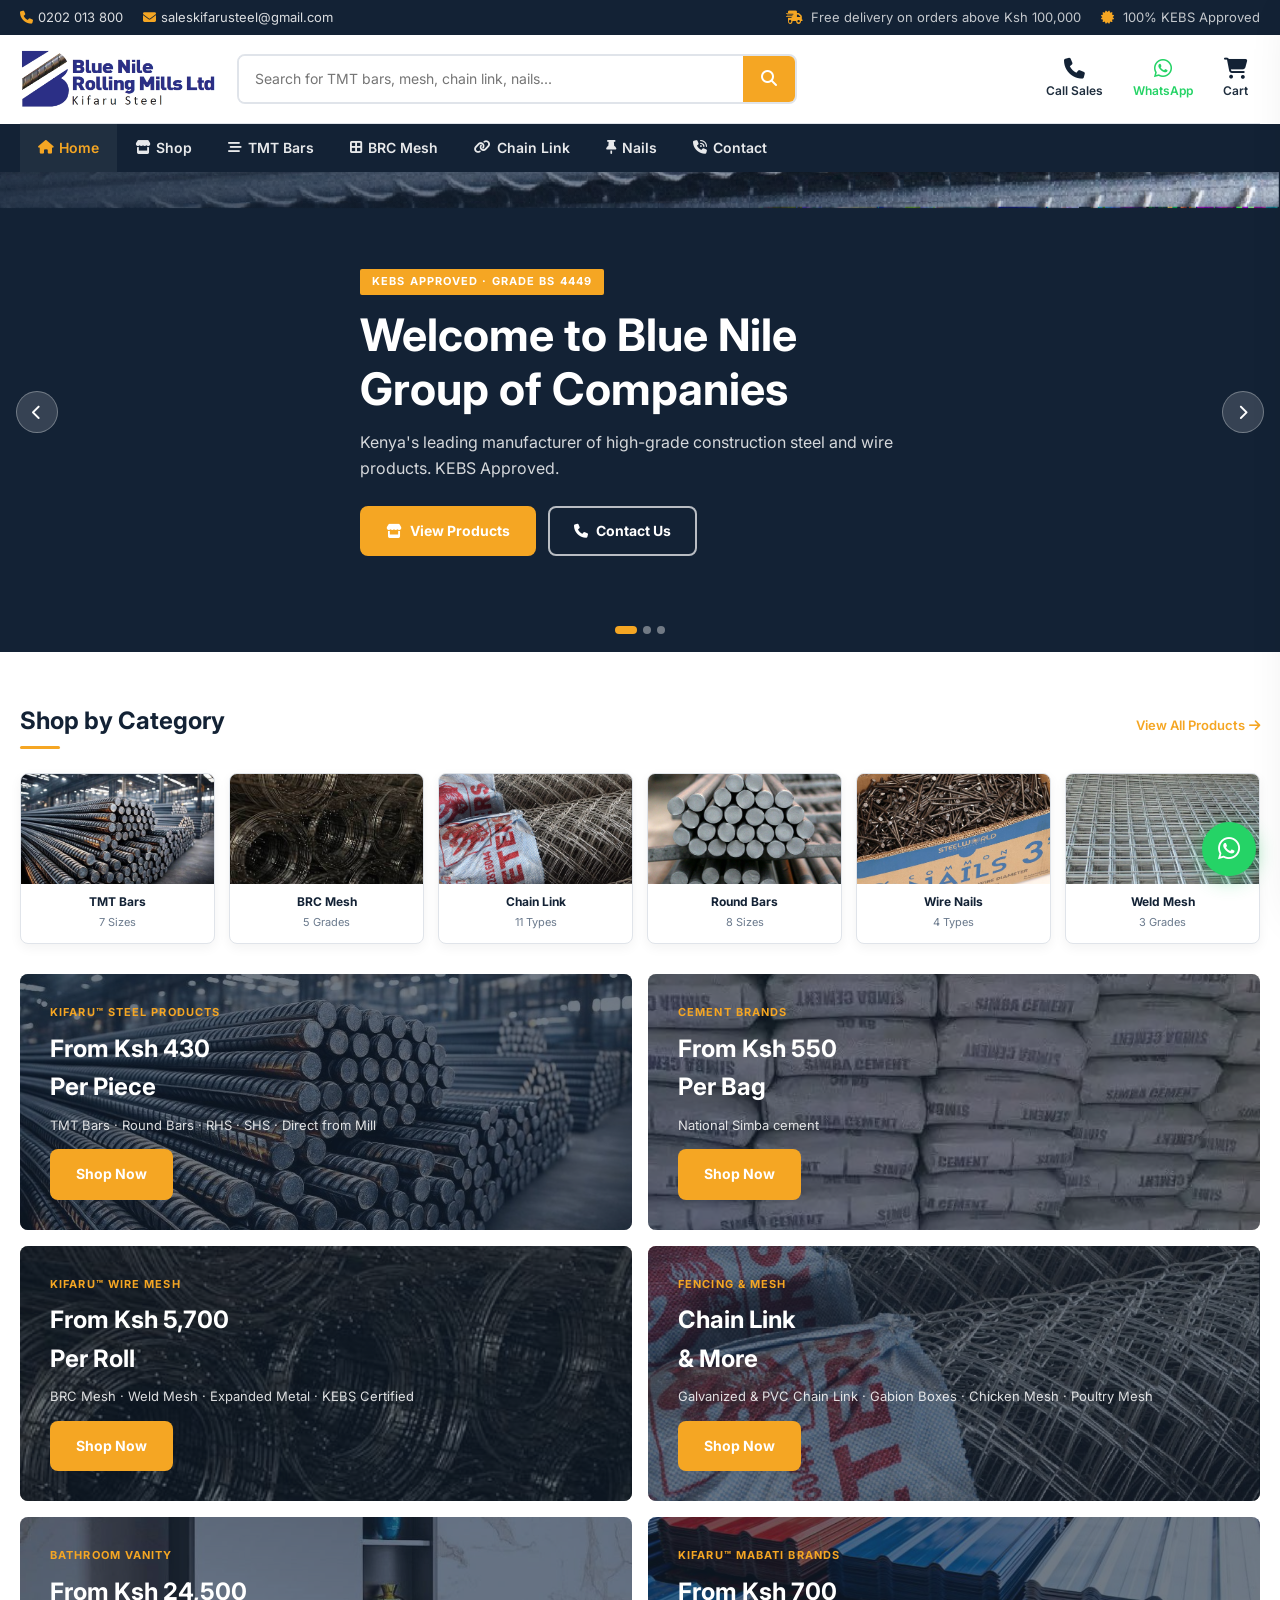
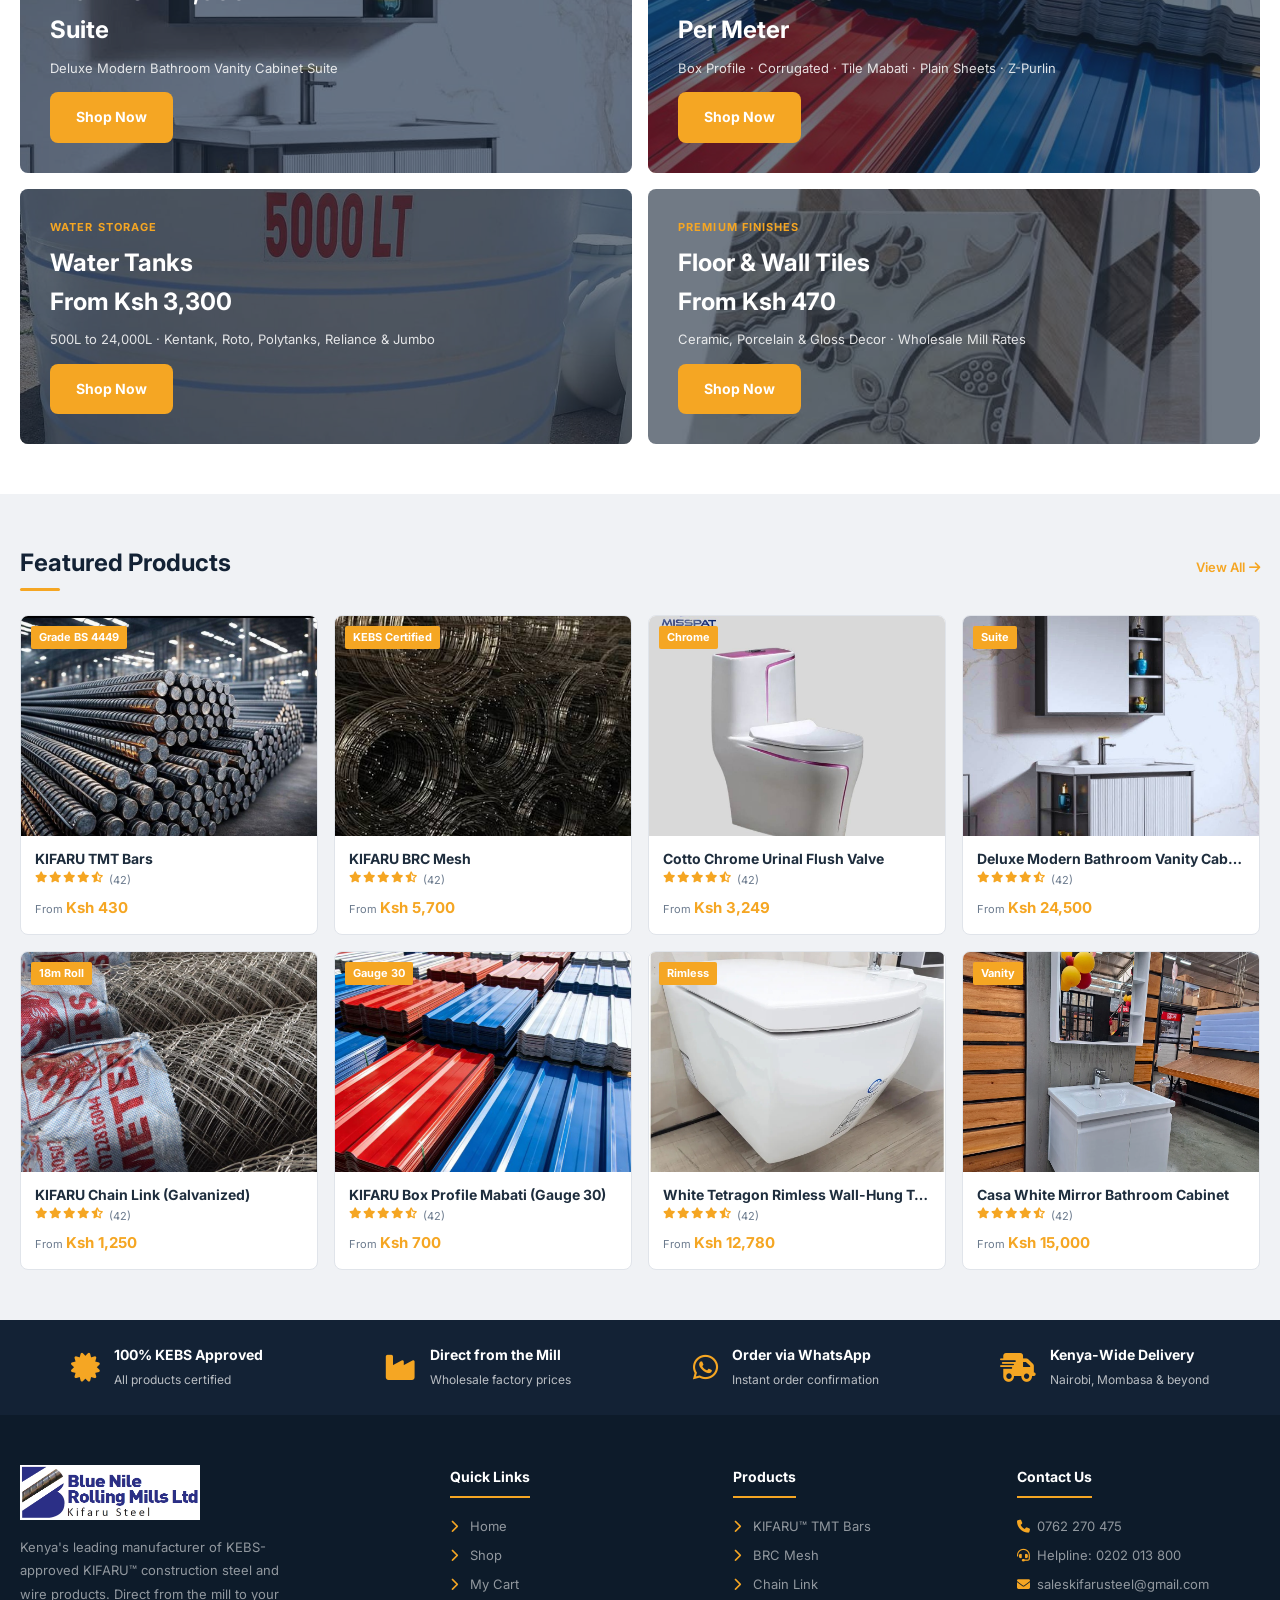
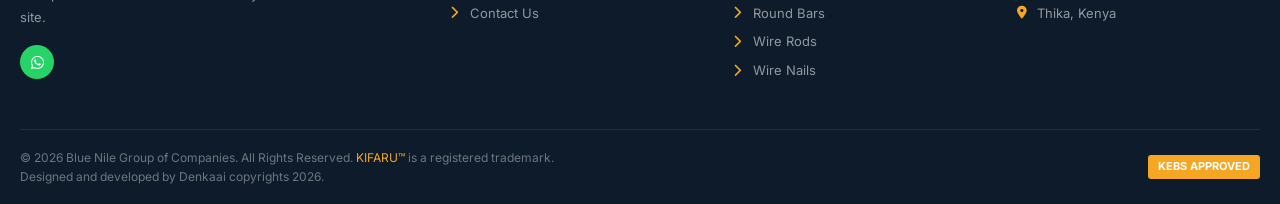
==== commit d02c6e9d: "Add Z-Purlin product with variants, update Mabati category filtering and homepage banner" ====
--- a/index.html
+++ b/index.html
@@ -222,7 +222,7 @@
           <div class="promo-banner-content">
             <span class="tag">KIFARU™ MABATI BRANDS</span>
             <h3>From Ksh 700<br>Per Meter</h3>
-            <p>Gauge 28 & 30 · Versatile Colors & Lengths · Direct from Mill</p>
+            <p>Box Profile · Corrugated · Tile Mabati · Plain Sheets · Z-Purlin</p>
             <a href="shop.html?cat=Mabati" class="btn btn-accent">Shop Now</a>
           </div>
         </div>
@@ -383,7 +383,7 @@
   </div>
 
   <script src="https://cdnjs.cloudflare.com/ajax/libs/aos/2.3.4/aos.js"></script>
-  <script src="script.js?v=1.1.1"></script>
+  <script src="script.js?v=1.1.2"></script>
   <script>
     // Render 8 featured products on homepage
     const featuredIds = [1, 3, 51, 58, 4, 20, 43, 54];
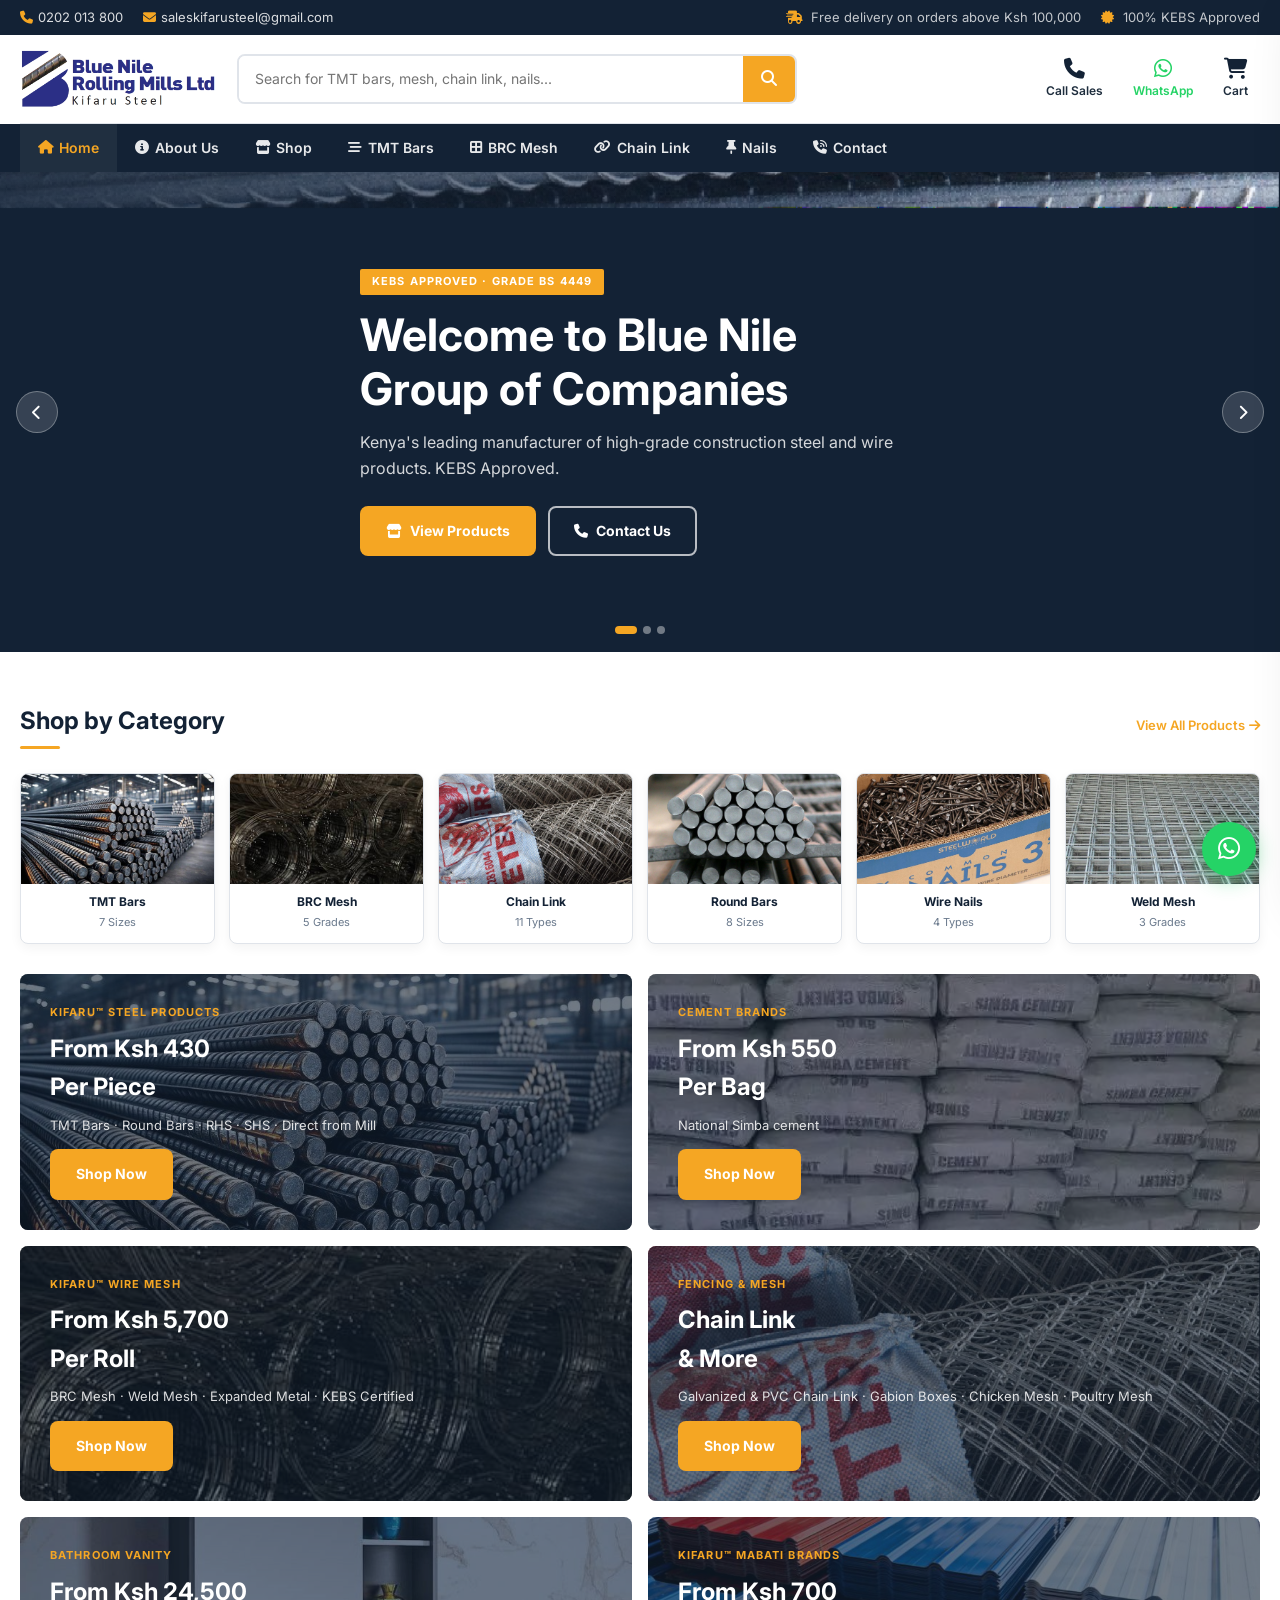
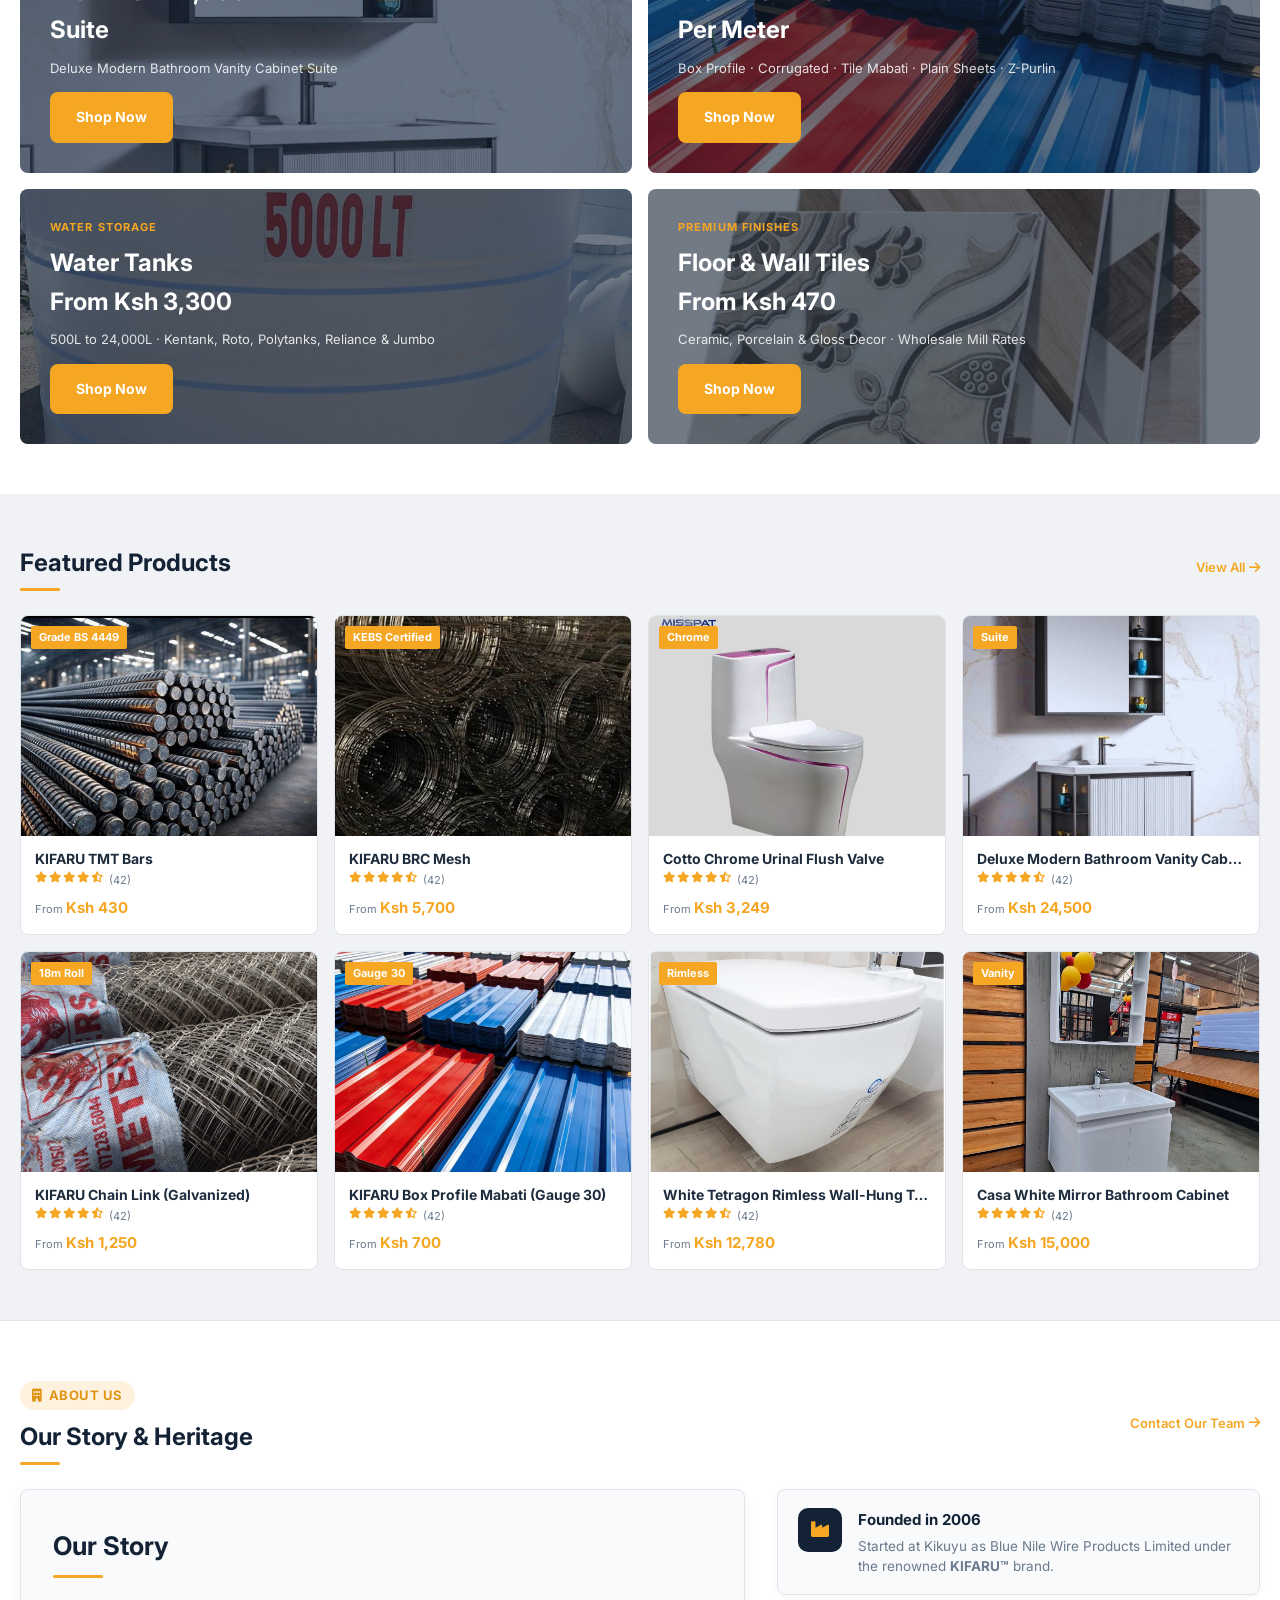
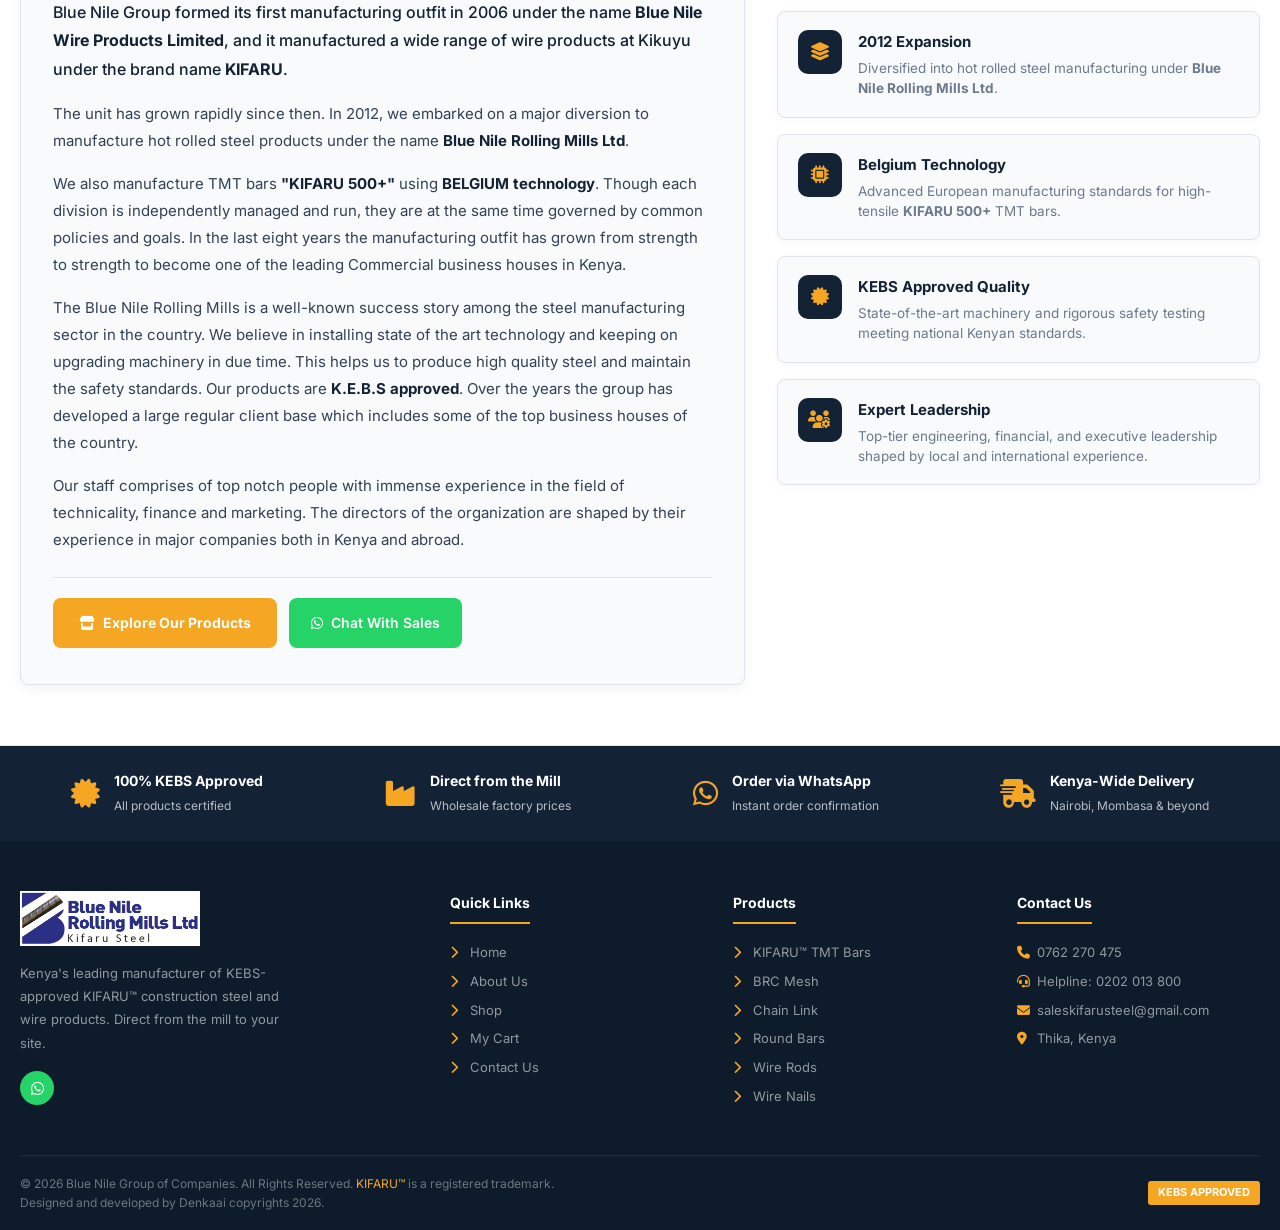
==== commit a9b67da1: "Add About Us section with company history, milestones, and navigation links" ====
--- a/index.html
+++ b/index.html
@@ -62,6 +62,7 @@
       <div class="container">
         <ul class="nav-menu" id="nav-menu">
           <li><a href="index.html" class="active"><i class="fa-solid fa-house"></i> Home</a></li>
+          <li><a href="#about"><i class="fa-solid fa-circle-info"></i> About Us</a></li>
           <li><a href="shop.html"><i class="fa-solid fa-store"></i> Shop</a></li>
           <li><a href="shop.html?cat=TMT Bars"><i class="fa-solid fa-bars-staggered"></i> TMT Bars</a></li>
           <li><a href="shop.html?cat=BRC Mesh"><i class="fa-solid fa-border-all"></i> BRC Mesh</a></li>
@@ -259,6 +260,93 @@
     </div>
   </section>
 
+  <!-- ===================== ABOUT US SECTION ===================== -->
+  <section class="section about-section" id="about">
+    <div class="container">
+      <div class="section-title reveal">
+        <div>
+          <span class="section-badge"><i class="fa-solid fa-building"></i> About Us</span>
+          <h2>Our Story &amp; Heritage</h2>
+        </div>
+        <a href="#contact">Contact Our Team <i class="fa-solid fa-arrow-right"></i></a>
+      </div>
+
+      <div class="about-grid reveal">
+        <!-- Main Narrative Column -->
+        <div class="about-content-card">
+          <div class="about-header">
+            <h3>Our Story</h3>
+            <div class="about-divider"></div>
+          </div>
+          <div class="about-body">
+            <p class="lead-text">
+              Blue Nile Group formed its first manufacturing outfit in 2006 under the name <strong>Blue Nile Wire Products Limited</strong>, and it manufactured a wide range of wire products at Kikuyu under the brand name <strong>KIFARU</strong>.
+            </p>
+            <p>
+              The unit has grown rapidly since then. In 2012, we embarked on a major diversion to manufacture hot rolled steel products under the name <strong>Blue Nile Rolling Mills Ltd</strong>.
+            </p>
+            <p>
+              We also manufacture TMT bars <strong>"KIFARU 500+"</strong> using <strong>BELGIUM technology</strong>. Though each division is independently managed and run, they are at the same time governed by common policies and goals. In the last eight years the manufacturing outfit has grown from strength to strength to become one of the leading Commercial business houses in Kenya.
+            </p>
+            <p>
+              The Blue Nile Rolling Mills is a well-known success story among the steel manufacturing sector in the country. We believe in installing state of the art technology and keeping on upgrading machinery in due time. This helps us to produce high quality steel and maintain the safety standards. Our products are <strong>K.E.B.S approved</strong>. Over the years the group has developed a large regular client base which includes some of the top business houses of the country.
+            </p>
+            <p>
+              Our staff comprises of top notch people with immense experience in the field of technicality, finance and marketing. The directors of the organization are shaped by their experience in major companies both in Kenya and abroad.
+            </p>
+          </div>
+          <div class="about-action-btns">
+            <a href="shop.html" class="btn btn-accent"><i class="fa-solid fa-store"></i> Explore Our Products</a>
+            <a href="https://wa.me/254755627028" target="_blank" class="btn btn-wa-chat"><i class="fa-brands fa-whatsapp"></i> Chat With Sales</a>
+          </div>
+        </div>
+
+        <!-- Highlights & Milestones Column -->
+        <div class="about-cards-column">
+          <div class="about-stat-card">
+            <div class="about-stat-icon"><i class="fa-solid fa-industry"></i></div>
+            <div class="about-stat-text">
+              <h4>Founded in 2006</h4>
+              <p>Started at Kikuyu as Blue Nile Wire Products Limited under the renowned <strong>KIFARU™</strong> brand.</p>
+            </div>
+          </div>
+
+          <div class="about-stat-card">
+            <div class="about-stat-icon"><i class="fa-solid fa-layer-group"></i></div>
+            <div class="about-stat-text">
+              <h4>2012 Expansion</h4>
+              <p>Diversified into hot rolled steel manufacturing under <strong>Blue Nile Rolling Mills Ltd</strong>.</p>
+            </div>
+          </div>
+
+          <div class="about-stat-card">
+            <div class="about-stat-icon"><i class="fa-solid fa-microchip"></i></div>
+            <div class="about-stat-text">
+              <h4>Belgium Technology</h4>
+              <p>Advanced European manufacturing standards for high-tensile <strong>KIFARU 500+</strong> TMT bars.</p>
+            </div>
+          </div>
+
+          <div class="about-stat-card">
+            <div class="about-stat-icon"><i class="fa-solid fa-certificate"></i></div>
+            <div class="about-stat-text">
+              <h4>KEBS Approved Quality</h4>
+              <p>State-of-the-art machinery and rigorous safety testing meeting national Kenyan standards.</p>
+            </div>
+          </div>
+
+          <div class="about-stat-card">
+            <div class="about-stat-icon"><i class="fa-solid fa-users-gear"></i></div>
+            <div class="about-stat-text">
+              <h4>Expert Leadership</h4>
+              <p>Top-tier engineering, financial, and executive leadership shaped by local and international experience.</p>
+            </div>
+          </div>
+        </div>
+      </div>
+    </div>
+  </section>
+
   <!-- ===================== TRUST BAR ===================== -->
   <div class="trust-bar">
     <div class="container">
@@ -295,6 +383,7 @@
           <h4>Quick Links</h4>
           <ul>
             <li><a href="index.html"><i class="fa-solid fa-chevron-right"></i>Home</a></li>
+            <li><a href="#about"><i class="fa-solid fa-chevron-right"></i>About Us</a></li>
             <li><a href="shop.html"><i class="fa-solid fa-chevron-right"></i>Shop</a></li>
             <li><a href="cart.html"><i class="fa-solid fa-chevron-right"></i>My Cart</a></li>
             <li><a href="#contact"><i class="fa-solid fa-chevron-right"></i>Contact Us</a></li>
@@ -383,7 +472,7 @@
   </div>
 
   <script src="https://cdnjs.cloudflare.com/ajax/libs/aos/2.3.4/aos.js"></script>
-  <script src="script.js?v=1.1.2"></script>
+  <script src="script.js?v=1.1.3"></script>
   <script>
     // Render 8 featured products on homepage
     const featuredIds = [1, 3, 51, 58, 4, 20, 43, 54];
--- a/style.css
+++ b/style.css
@@ -4541,4 +4541,164 @@
     grid-template-columns: repeat(auto-fill, minmax(150px, 1fr)) !important;
     gap: 12px !important;
   }
+}
+
+/* =========================================================
+   ABOUT US SECTION
+   ========================================================= */
+.about-section {
+  background: #ffffff;
+  border-top: 1px solid var(--border);
+  border-bottom: 1px solid var(--border);
+  padding: 60px 0;
+}
+
+.section-badge {
+  display: inline-flex;
+  align-items: center;
+  gap: 6px;
+  background: rgba(245, 166, 35, 0.15);
+  color: var(--accent-d);
+  font-size: 13px;
+  font-weight: 700;
+  text-transform: uppercase;
+  letter-spacing: 0.5px;
+  padding: 4px 12px;
+  border-radius: 20px;
+  margin-bottom: 8px;
+}
+
+.about-grid {
+  display: grid;
+  grid-template-columns: 1.2fr 0.8fr;
+  gap: 32px;
+  align-items: start;
+  margin-top: 10px;
+}
+
+.about-content-card {
+  background: #f8fafc;
+  border: 1px solid var(--border);
+  border-radius: var(--radius);
+  padding: 36px 32px;
+  box-shadow: var(--shadow);
+}
+
+.about-header h3 {
+  font-size: 1.6rem;
+  color: var(--primary);
+  font-weight: 700;
+  margin-bottom: 8px;
+}
+
+.about-divider {
+  width: 50px;
+  height: 3px;
+  background: var(--accent);
+  border-radius: 2px;
+  margin-bottom: 20px;
+}
+
+.about-body p {
+  color: #334155;
+  font-size: 15px;
+  line-height: 1.8;
+  margin-bottom: 16px;
+}
+
+.about-body p.lead-text {
+  font-size: 16px;
+  font-weight: 500;
+  color: var(--primary);
+}
+
+.about-body strong {
+  color: var(--primary);
+}
+
+.about-action-btns {
+  display: flex;
+  flex-wrap: wrap;
+  gap: 12px;
+  margin-top: 24px;
+  padding-top: 20px;
+  border-top: 1px solid var(--border);
+}
+
+.btn-wa-chat {
+  display: inline-flex;
+  align-items: center;
+  gap: 8px;
+  background: #25D366;
+  color: #ffffff !important;
+  padding: 10px 20px;
+  border-radius: var(--radius);
+  font-weight: 600;
+  font-size: 14px;
+  transition: var(--transition);
+}
+
+.btn-wa-chat:hover {
+  background: #1eb857;
+  transform: translateY(-2px);
+}
+
+.about-cards-column {
+  display: flex;
+  flex-direction: column;
+  gap: 16px;
+}
+
+.about-stat-card {
+  display: flex;
+  align-items: flex-start;
+  gap: 16px;
+  background: #f8fafc;
+  border: 1px solid var(--border);
+  border-radius: var(--radius);
+  padding: 18px 20px;
+  box-shadow: 0 2px 8px rgba(0, 0, 0, 0.03);
+  transition: var(--transition);
+}
+
+.about-stat-card:hover {
+  transform: translateY(-2px);
+  border-color: var(--accent);
+  box-shadow: var(--shadow);
+}
+
+.about-stat-icon {
+  width: 44px;
+  height: 44px;
+  min-width: 44px;
+  background: var(--primary);
+  color: var(--accent);
+  border-radius: 10px;
+  display: flex;
+  align-items: center;
+  justify-content: center;
+  font-size: 18px;
+}
+
+.about-stat-text h4 {
+  font-size: 15px;
+  font-weight: 700;
+  color: var(--primary);
+  margin-bottom: 4px;
+}
+
+.about-stat-text p {
+  font-size: 13.5px;
+  color: var(--muted);
+  line-height: 1.5;
+  margin: 0;
+}
+
+@media (max-width: 991px) {
+  .about-grid {
+    grid-template-columns: 1fr;
+  }
+  .about-content-card {
+    padding: 24px 20px;
+  }
 }
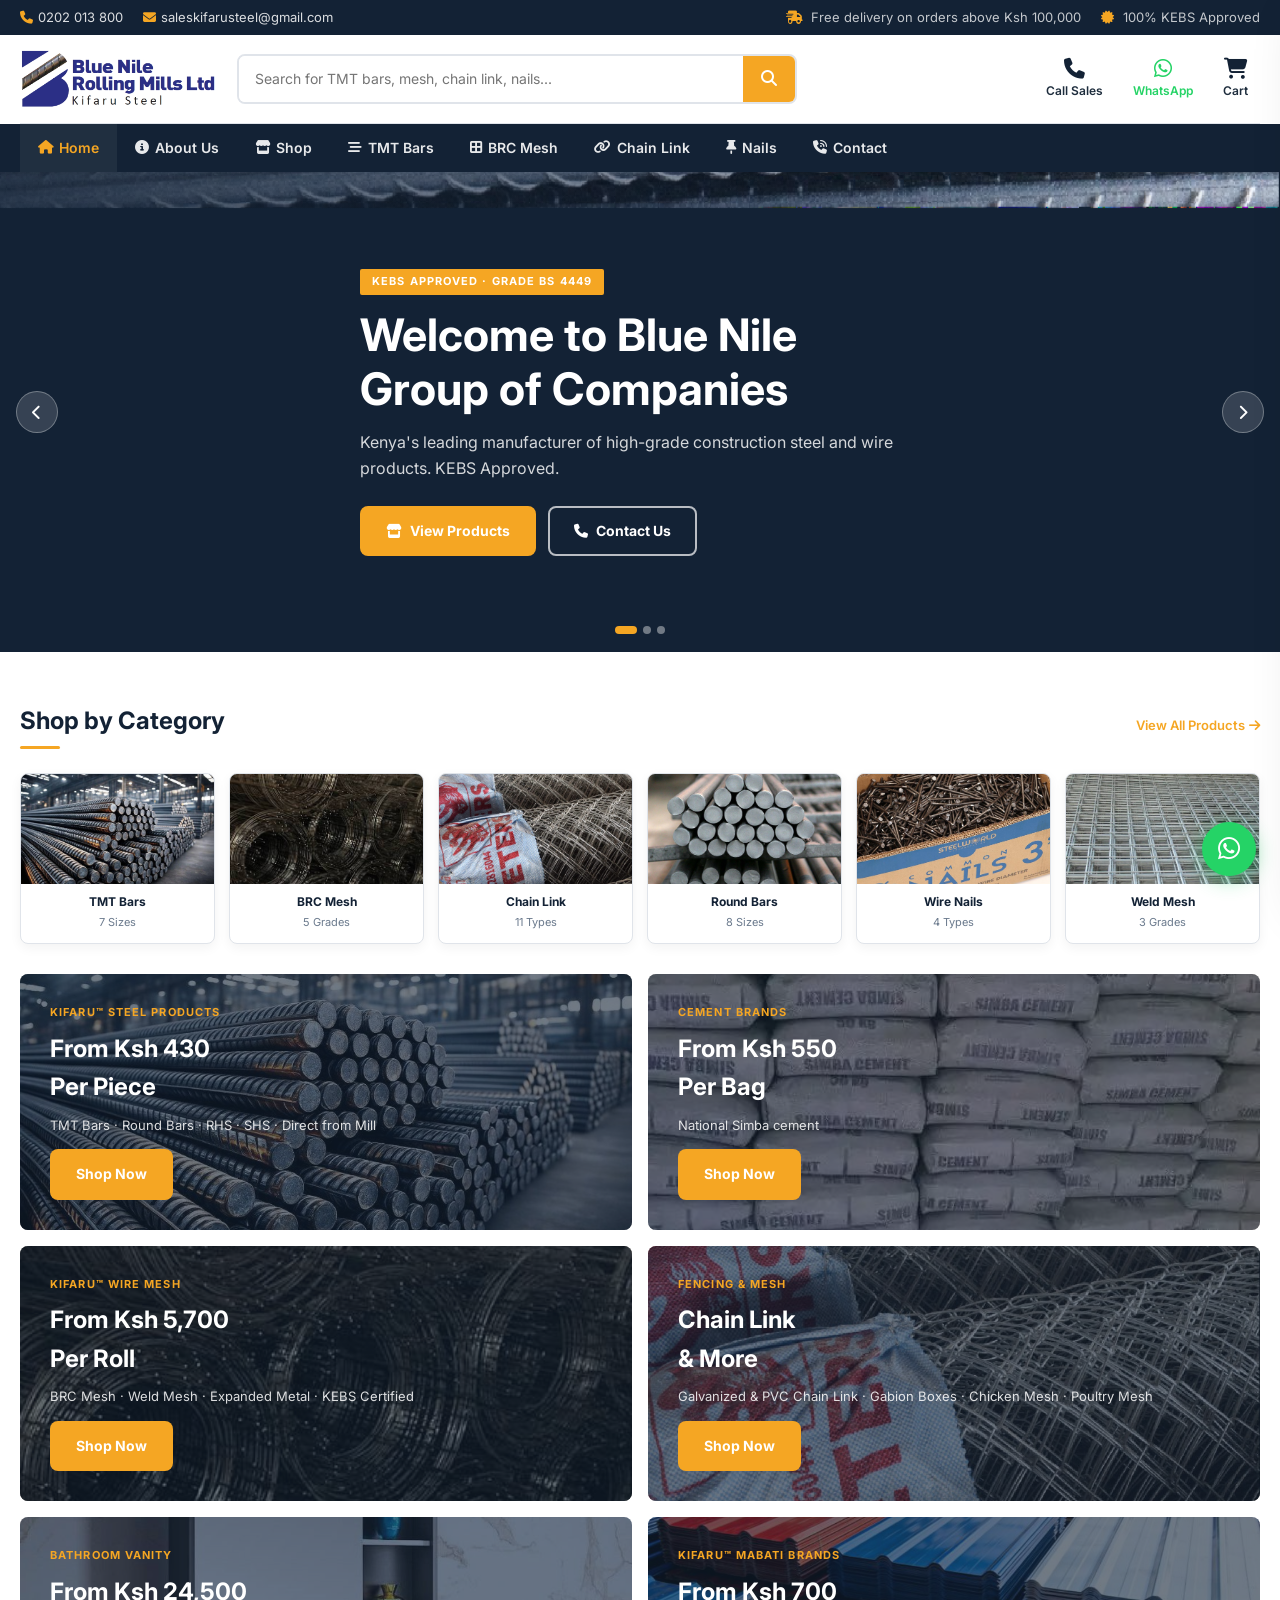
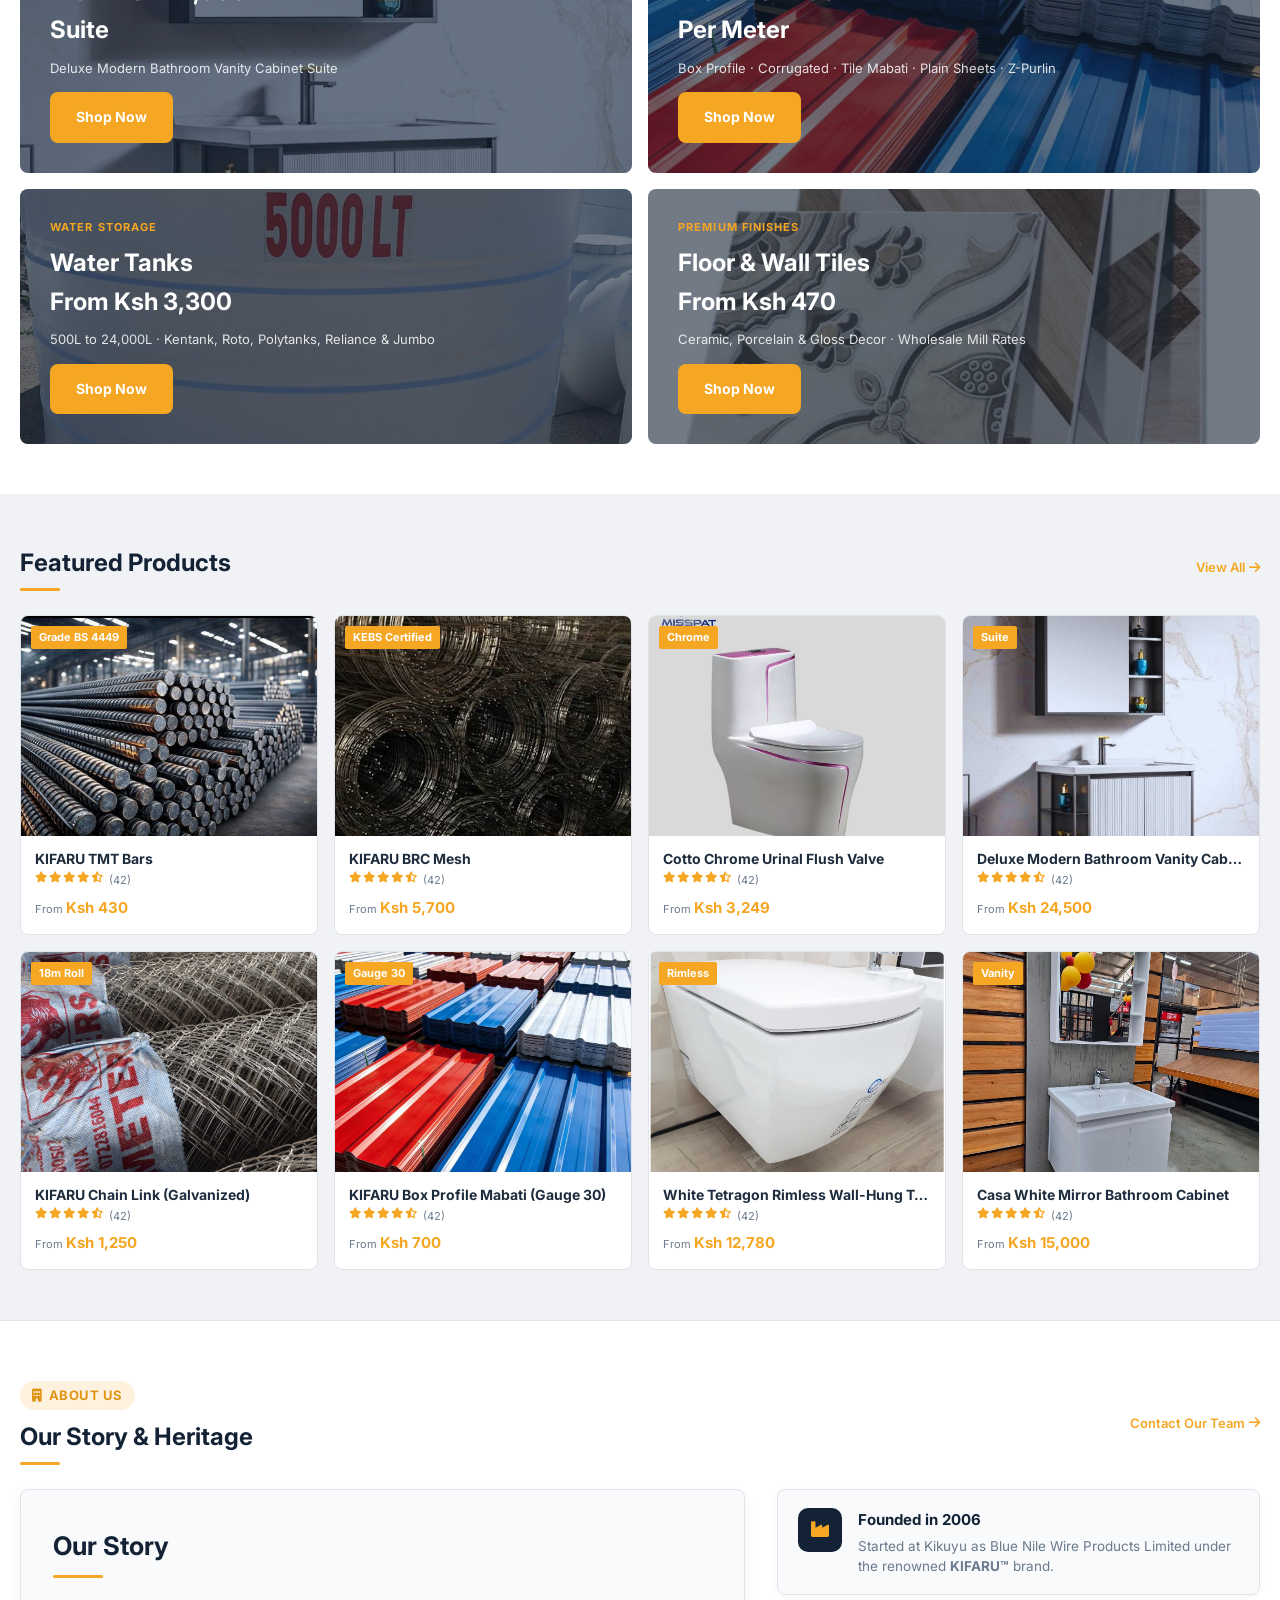
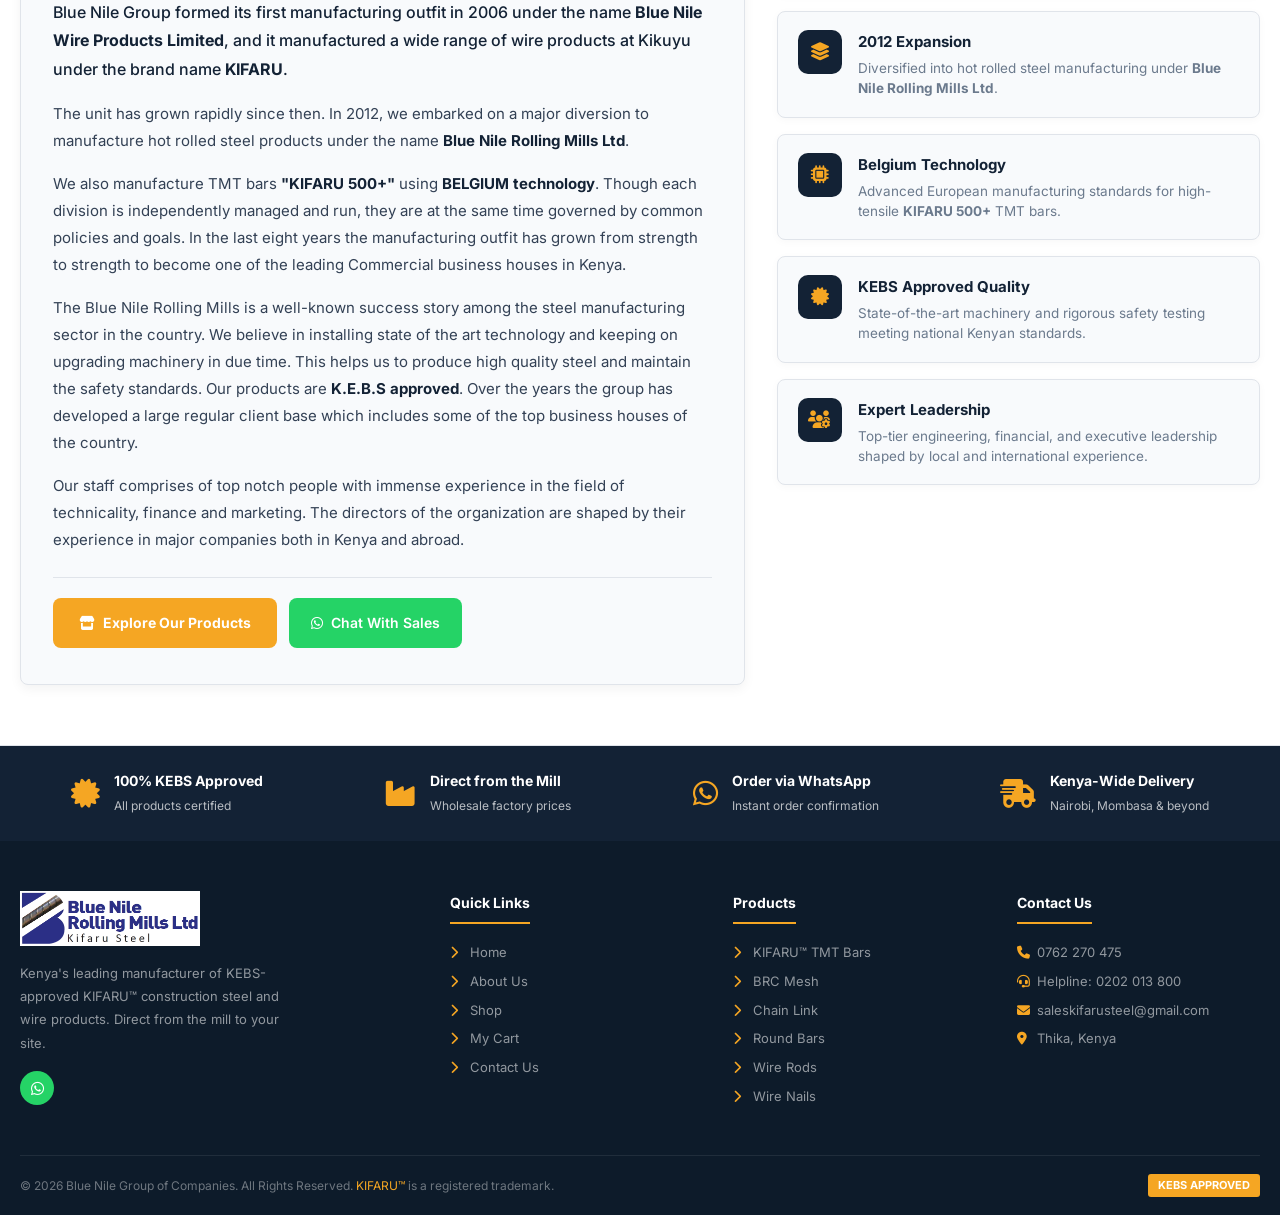
==== commit 8ab0b899: "Remove Denkaai copyright attribution from footers" ====
--- a/index.html
+++ b/index.html
@@ -412,8 +412,7 @@
         </div>
       </div>
       <div class="footer-bottom">
-        <p>&copy; 2026 Blue Nile Group of Companies. All Rights Reserved. <a href="#">KIFARU™</a> is a registered
-          trademark.<br>Designed and developed by Denkaai copyrights 2026.</p>
+        <p>&copy; 2026 Blue Nile Group of Companies. All Rights Reserved. <a href="#">KIFARU™</a> is a registered trademark.</p>
         <span
           style="background:var(--accent);color:#fff;padding:3px 10px;border-radius:3px;font-size:11px;font-weight:700;">KEBS
           APPROVED</span>
@@ -447,19 +446,19 @@
           <h2 class="modal-title"></h2>
           <div class="price modal-price"></div>
           <p class="modal-desc"></p>
-          <p class="variant-label">Select Size / Type:</p>
-          <select class="variant-select modal-variant-select"></select>
-          <div class="modal-qty-row">
-            <div class="modal-qty">
-              <button id="modal-qty-minus">−</button>
-              <input type="number" value="1" min="1" id="modal-qty-val" class="modal-qty-val">
-              <button id="modal-qty-plus">+</button>
+          <div class="modal-variants">
+            <label>Select Size / Type:</label>
+            <select class="modal-variant-select"></select>
+          </div>
+          <div class="modal-qty-wrap">
+            <label>Quantity:</label>
+            <div class="modal-qty-controls">
+              <button class="modal-qty-btn modal-qty-minus"><i class="fa-solid fa-minus"></i></button>
+              <input type="number" class="modal-qty-val" value="1" min="1">
+              <button class="modal-qty-btn modal-qty-plus"><i class="fa-solid fa-plus"></i></button>
             </div>
-            <button class="modal-add-btn" id="modal-add-btn"><i class="fa-solid fa-cart-plus"></i> Add to Cart</button>
-          </div>
-          <button class="cart-wa-btn" id="modal-checkout-btn"
-            style="margin-top:0; width:100%; justify-content:center; cursor:pointer;"><i
-              class="fa-solid fa-arrow-right"></i> Proceed to Checkout</button>
+          </div>
+          <button class="btn btn-accent modal-add-btn"><i class="fa-solid fa-cart-plus"></i> Add to Cart</button>
         </div>
       </div>
     </div>
@@ -467,12 +466,12 @@
 
   <!-- ===================== WHATSAPP FLOAT ===================== -->
   <div class="wa-float">
-    <a href="https://wa.me/254755627028?text=Hello%20KIFARU%20Steel!%20I%20would%20like%20to%20inquire%20about%20your%20products."
-      target="_blank" aria-label="Chat on WhatsApp"><i class="fa-brands fa-whatsapp"></i></a>
+    <a href="https://wa.me/254755627028?text=Hello%20KIFARU%20Steel!%20I%20would%20like%20to%20place%20an%20order."
+      target="_blank"><i class="fa-brands fa-whatsapp"></i></a>
   </div>
 
   <script src="https://cdnjs.cloudflare.com/ajax/libs/aos/2.3.4/aos.js"></script>
-  <script src="script.js?v=1.1.3"></script>
+  <script src="script.js?v=1.1.4"></script>
   <script>
     // Render 8 featured products on homepage
     const featuredIds = [1, 3, 51, 58, 4, 20, 43, 54];
